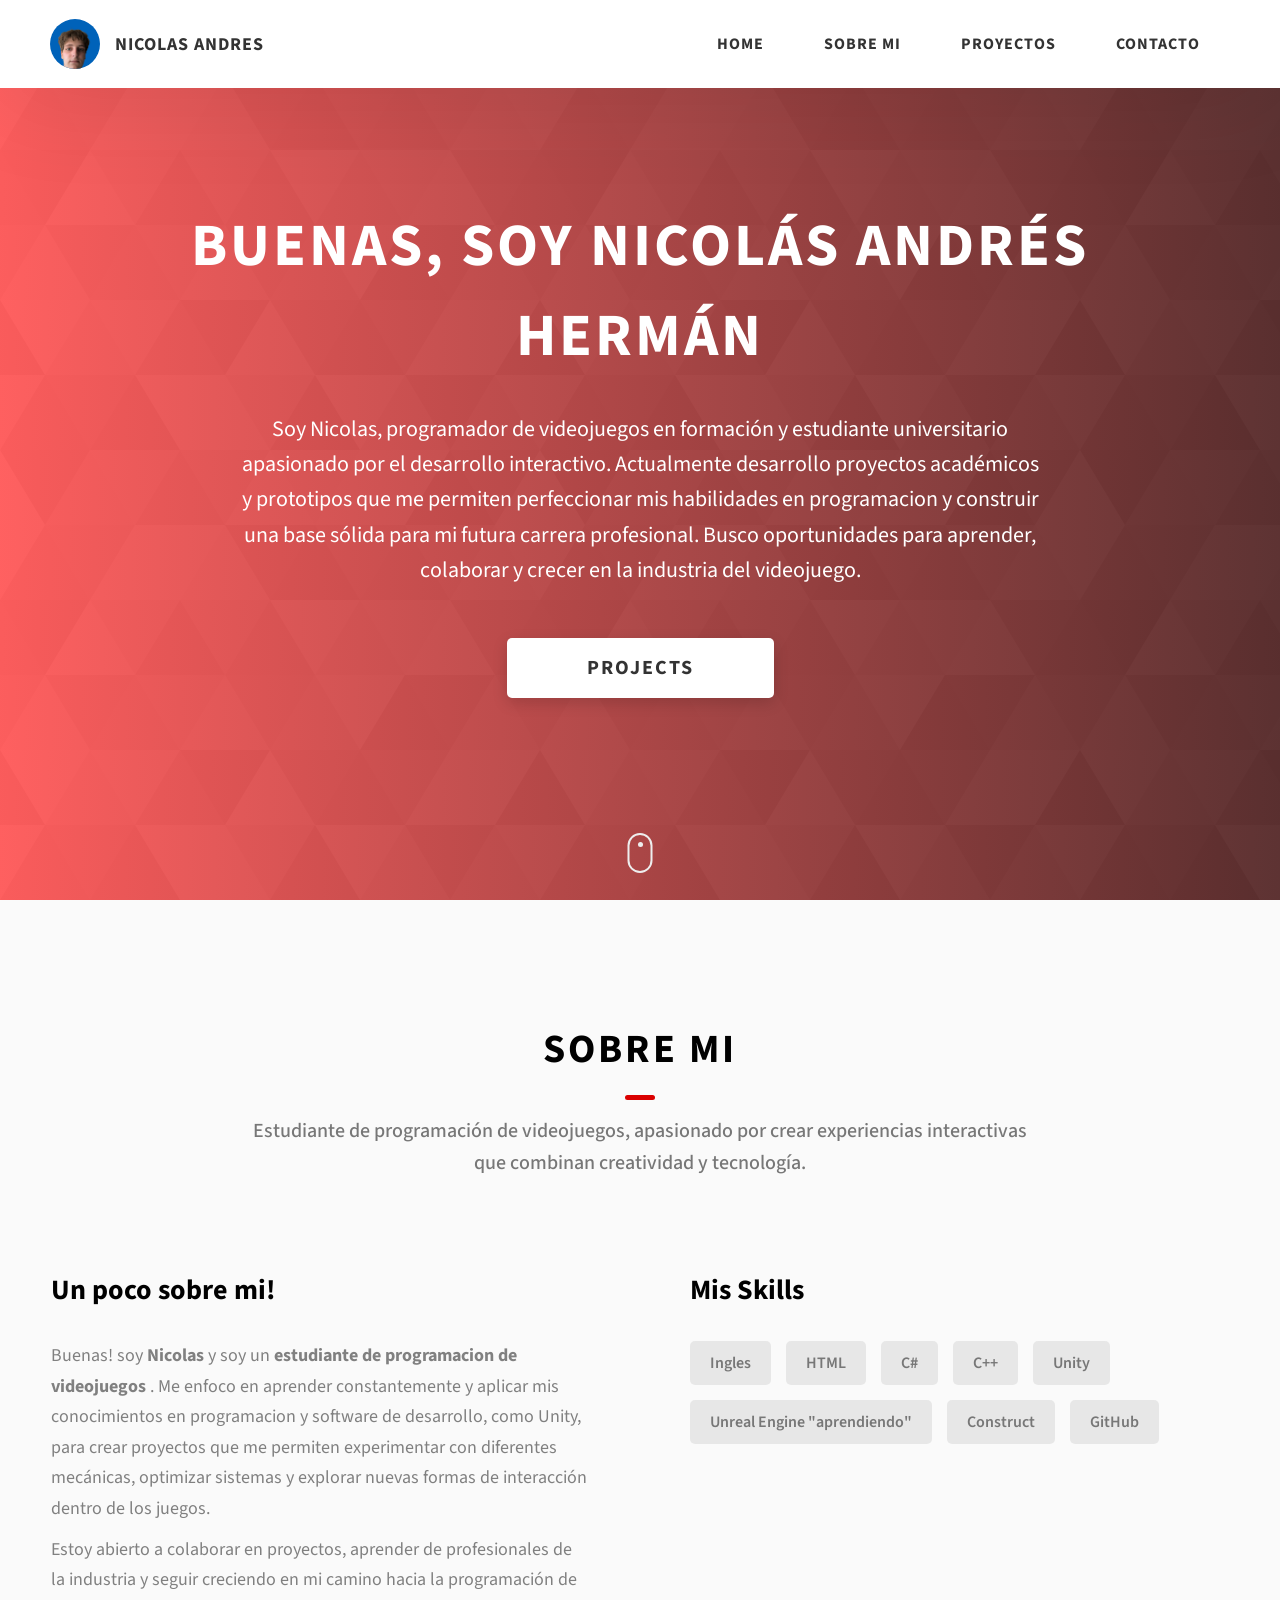
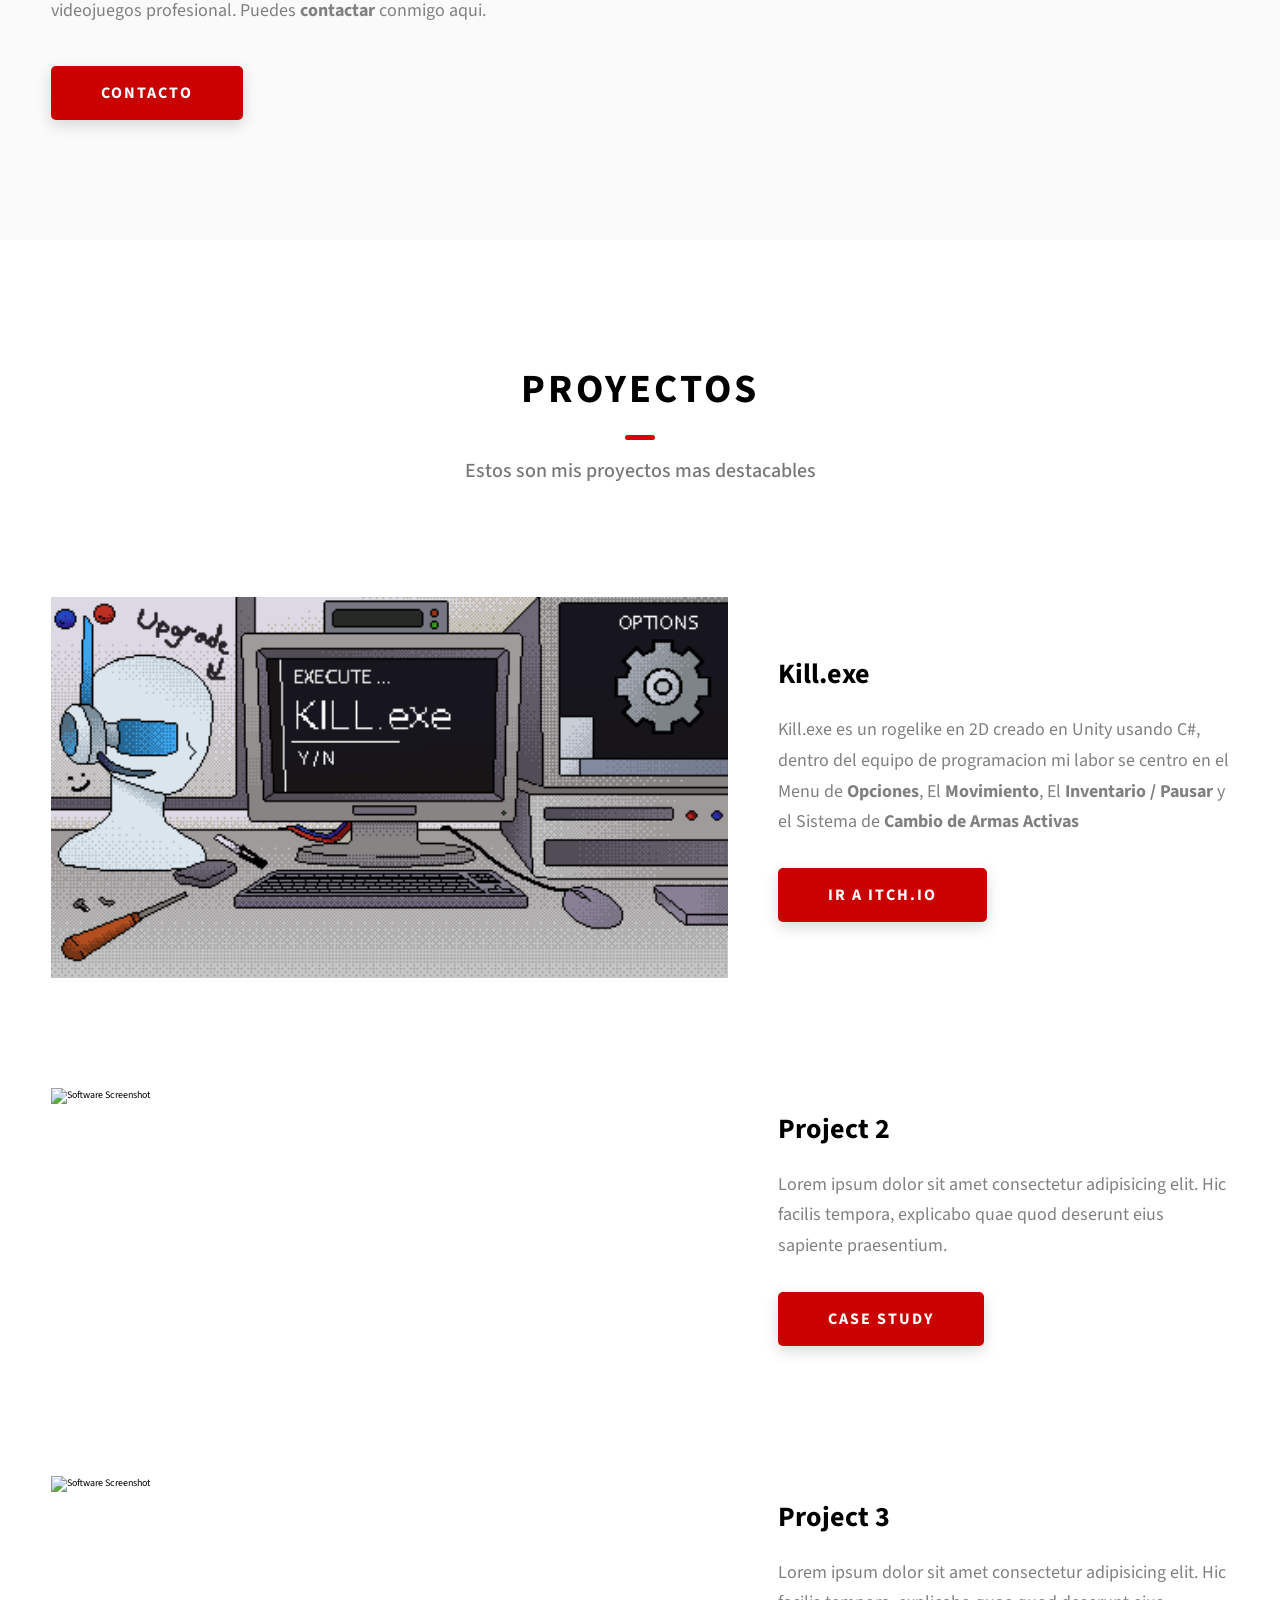
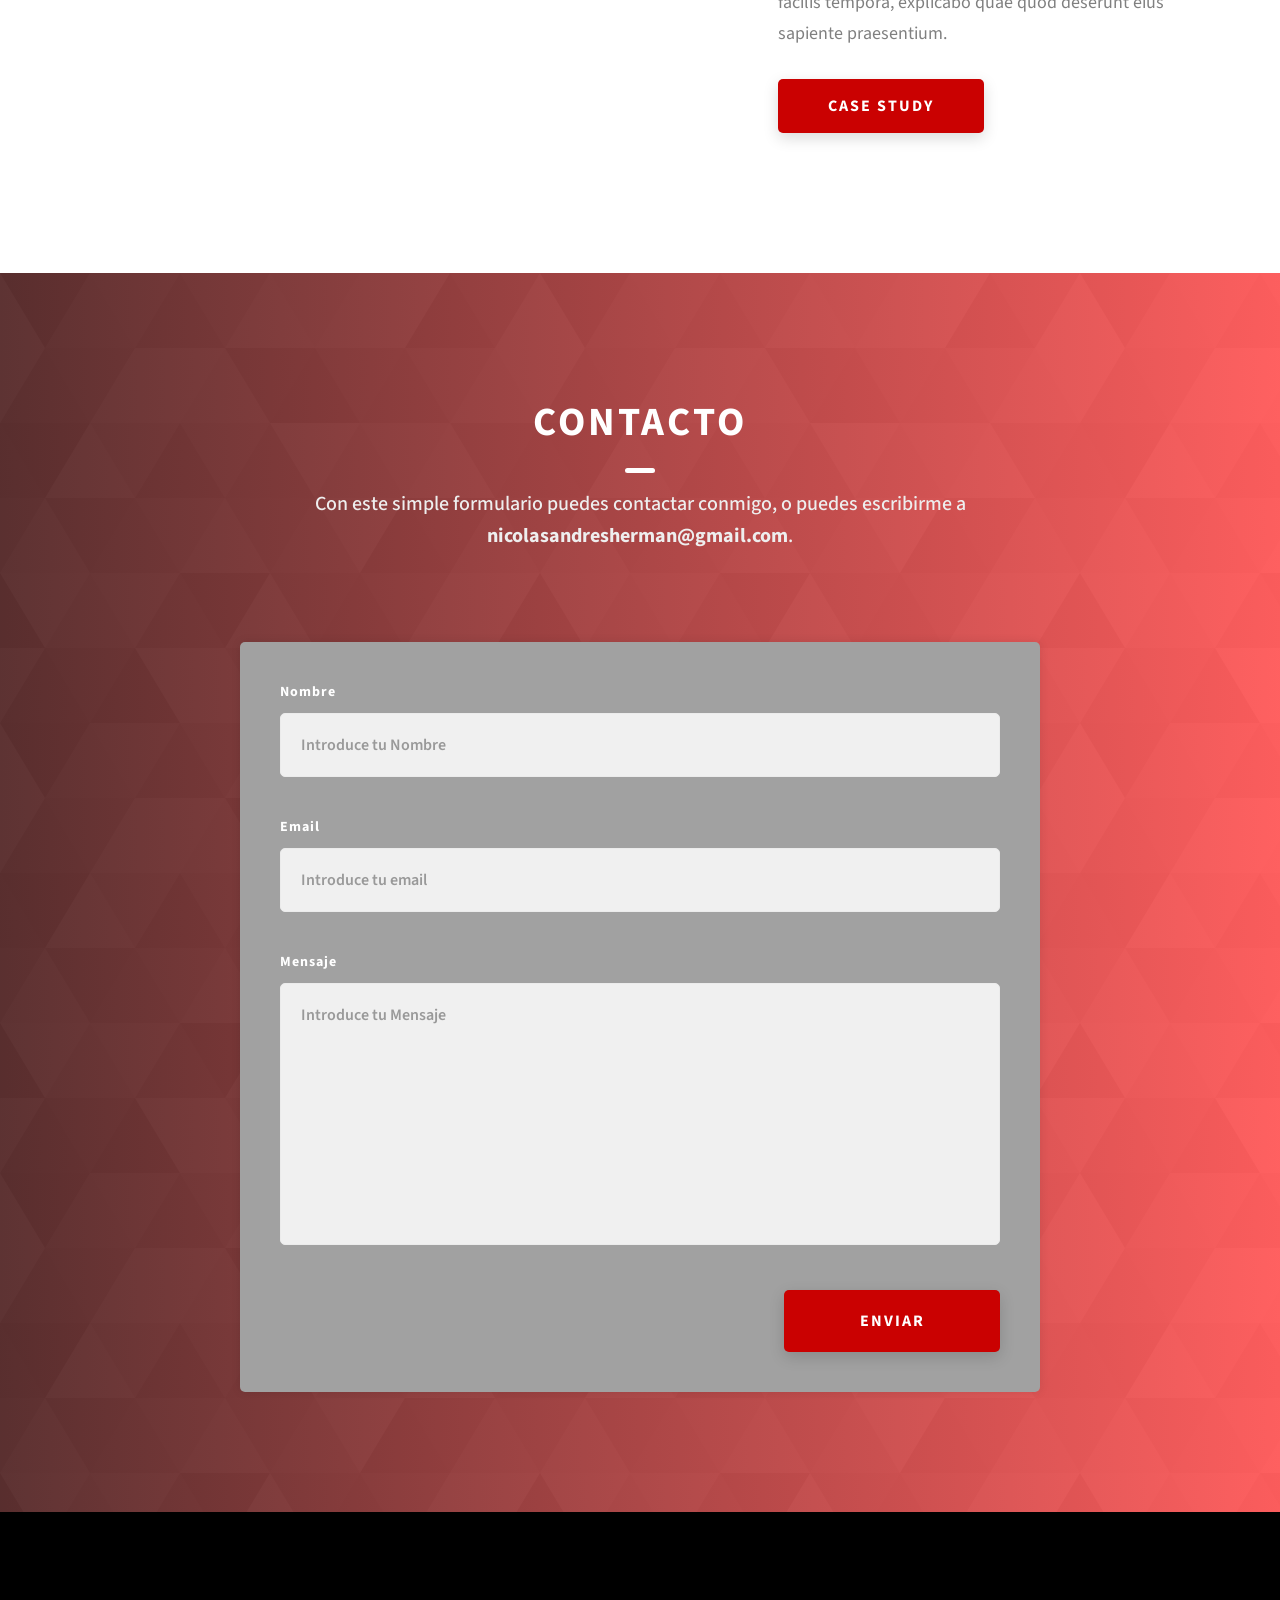
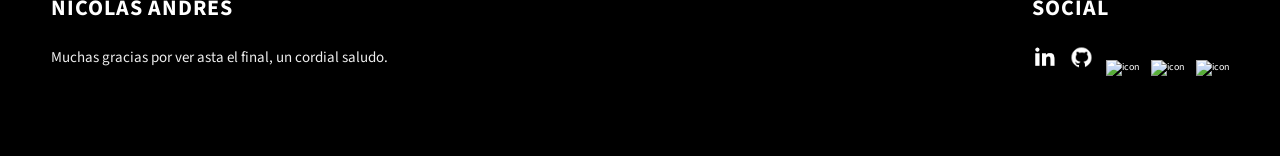
==== index.html @ 0501491a "changes" ====
<!DOCTYPE html>
<html lang="en">
  <head>
    <meta charset="UTF-8" />
    <meta name="viewport" content="width=device-width, initial-scale=1.0" />
    <meta http-equiv="X-UA-Compatible" content="ie=edge" />
    <title>Portfolio</title>
    <meta name="description" content="Portfolio personal de Nicolas Andres" />

    <link rel="stylesheet" href="css/style.css" />

    <link rel="preconnect" href="https://fonts.googleapis.com" />
    <link rel="preconnect" href="https://fonts.gstatic.com" crossorigin />
    <link
      href="https://fonts.googleapis.com/css2?family=Source+Sans+Pro:wght@400;600;700;900&display=swap"
      rel="stylesheet"
    />
  </head>
  <body>
    <header class="header">
      <div class="header__content">
        <div class="header__logo-container">
          <div class="header__logo-img-cont">
            <img
              src="./assets/png/Nicolas.png"
              alt="personal image"
              class="header__logo-img"
            />
          </div>
          <span class="header__logo-sub">Nicolas Andres</span>
        </div>
        <div class="header__main">
          <ul class="header__links">
            <li class="header__link-wrapper">
              <a href="./index.html" class="header__link"> Home </a>
            </li>
            <li class="header__link-wrapper">
              <a href="./index.html#about" class="header__link">Sobre mi </a>
            </li>
            <li class="header__link-wrapper">
              <a href="./index.html#projects" class="header__link">
                Proyectos
              </a>
            </li>
            <li class="header__link-wrapper">
              <a href="./index.html#contact" class="header__link"> Contacto </a>
            </li>
          </ul>
          <div class="header__main-ham-menu-cont">
            <img
              src="./assets/svg/ham-menu.svg"
              alt="menu"
              class="header__main-ham-menu"
            />
            <img
              src="./assets/svg/ham-menu-close.svg"
              alt="menu close"
              class="header__main-ham-menu-close d-none"
            />
          </div>
        </div>
      </div>
      <div class="header__sm-menu">
        <div class="header__sm-menu-content">
          <ul class="header__sm-menu-links">
            <li class="header__sm-menu-link">
              <a href="./index.html"> Home </a>
            </li>

            <li class="header__sm-menu-link">
              <a href="./index.html#about"> About </a>
            </li>

            <li class="header__sm-menu-link">
              <a href="./index.html#projects"> Projects </a>
            </li>

            <li class="header__sm-menu-link">
              <a href="./index.html#contact"> Contact </a>
            </li>
          </ul>
        </div>
      </div>
    </header>
    <section class="home-hero">
      <div class="home-hero__content">
        <h1 class="heading-primary">Buenas, soy Nicolás Andrés Hermán</h1>
        <div class="home-hero__info">
          <p class="text-primary">
            Soy Nicolas, programador de videojuegos en formación y estudiante universitario apasionado por el desarrollo interactivo.
            Actualmente desarrollo proyectos académicos y prototipos que me permiten perfeccionar mis habilidades en programacion y construir una base sólida para mi futura carrera profesional.
            Busco oportunidades para aprender, colaborar y crecer en la industria del videojuego.
          </p>
        </div>
        <div class="home-hero__cta">
          <a href="./#projects" class="btn btn--bg">Projects</a>
        </div>
      </div>
      /* añadir links de paginas sociales*/
      
      <div class="home-hero__mouse-scroll-cont">
        <div class="mouse"></div>
      </div>
    </section>
    <section id="about" class="about sec-pad">
      <div class="main-container">
        <h2 class="heading heading-sec heading-sec__mb-med">
          <span class="heading-sec__main">Sobre mi</span>
          <span class="heading-sec__sub">
            Estudiante de programación de videojuegos, apasionado por crear experiencias interactivas que combinan creatividad y tecnología.
          </span>
        </h2>
        <div class="about__content">
          <div class="about__content-main">
            <h3 class="about__content-title">Un poco sobre mi!</h3>
            <div class="about__content-details">
              <p class="about__content-details-para">
                Buenas! soy
                <strong>Nicolas</strong>
                y soy un <strong> estudiante de programacion de videojuegos </strong>. Me enfoco en aprender 
                constantemente y aplicar mis conocimientos en programacion y software de desarrollo, como Unity,
                para crear proyectos que me permiten experimentar con diferentes mecánicas, optimizar sistemas y explorar nuevas formas de interacción dentro de los juegos.
              </p>
              <p class="about__content-details-para">
                Estoy abierto a colaborar en proyectos, aprender de profesionales de la industria y seguir creciendo en mi camino hacia la programación de videojuegos profesional. 
                Puedes 
                <strong>contactar </strong> conmigo aqui.
              </p>
            </div>
            <a href="./#contact" class="btn btn--med btn--theme dynamicBgClr"
              >Contacto</a
            >
          </div>
          <div class="about__content-skills">
            <h3 class="about__content-title">Mis Skills</h3>
            <div class="skills">
              <div class="skills__skill">Ingles</div>
              <div class="skills__skill">HTML </div>
              <div class="skills__skill">C# </div>
              <div class="skills__skill">C++</div>
              <div class="skills__skill">Unity</div>
              <div class="skills__skill">Unreal Engine "aprendiendo"</div>
              <div class="skills__skill">Construct</div>
              <div class="skills__skill">GitHub</div>
            </div>
          </div>
        </div>
      </div>
    </section>
    <section id="projects" class="projects sec-pad">
      <div class="main-container">
        <h2 class="heading heading-sec heading-sec__mb-bg">
          <span class="heading-sec__main">Proyectos</span>
          <span class="heading-sec__sub">
            Estos son mis proyectos mas destacables
          </span>
        </h2>

        <div class="projects__content">
          <div class="projects__row">
            <div class="projects__row-img-cont">
              <img
                src="./assets\png\killimage.png"
                alt="Software Screenshot"
                class="projects__row-img"
                loading="lazy"
              />
            </div>
            <div class="projects__row-content">
              <h3 class="projects__row-content-title">Kill.exe</h3>
              <p class="projects__row-content-desc">
                Kill.exe es un rogelike en 2D creado en Unity usando C#, dentro del equipo de programacion
                mi labor se centro en el Menu de <strong>Opciones</strong>, El <strong>Movimiento</strong>, El <strong>Inventario / Pausar</strong> y el Sistema de <strong>Cambio de Armas Activas</strong>
              </p>
              <a
                href="https://logstormgames.itch.io/killexe"
                class="btn btn--med btn--theme dynamicBgClr"
                target="_blank"
                >Ir a itch.io</a
              >
            </div>
          </div>
          <div class="projects__row">
            <div class="projects__row-img-cont">
              <img
                src="./assets/jpeg/project-mockup-example.jpeg"
                alt="Software Screenshot"
                class="projects__row-img"
                loading="lazy"
              />
            </div>
            <div class="projects__row-content">
              <h3 class="projects__row-content-title">Project 2</h3>
              <p class="projects__row-content-desc">
                Lorem ipsum dolor sit amet consectetur adipisicing elit. Hic
                facilis tempora, explicabo quae quod deserunt eius sapiente
                praesentium.
              </p>
              <a
                href="./project-2.html"
                class="btn btn--med btn--theme dynamicBgClr"
                target="_blank"
                >Case Study</a
              >
            </div>
          </div>
          <div class="projects__row">
            <div class="projects__row-img-cont">
              <img
                src="./assets/jpeg/project-mockup-example.jpeg"
                alt="Software Screenshot"
                class="projects__row-img"
                loading="lazy"
              />
            </div>
            <div class="projects__row-content">
              <h3 class="projects__row-content-title">Project 3</h3>
              <p class="projects__row-content-desc">
                Lorem ipsum dolor sit amet consectetur adipisicing elit. Hic
                facilis tempora, explicabo quae quod deserunt eius sapiente
                praesentium.
              </p>
              <a
                href="./project-3.html"
                class="btn btn--med btn--theme dynamicBgClr"
                target="_blank"
                >Case Study</a
              >
            </div>
          </div>
        </div>
      </div>
    </section>
    <section id="contact" class="contact sec-pad dynamicBg">
      <div class="main-container">
        <h2 class="heading heading-sec heading-sec__mb-med">
          <span class="heading-sec__main heading-sec__main--lt">Contacto</span>
          <span class="heading-sec__sub heading-sec__sub--lt">
            Con este simple formulario puedes contactar conmigo, o puedes escribirme a <strong>nicolasandresherman@gmail.com</strong>.
          </span>
        </h2>
        <div class="contact__form-container">
          <form action="#" class="contact__form">
            <div class="contact__form-field">
              <label class="contact__form-label" for="name">Nombre</label>
              <input
                required
                placeholder="Introduce tu Nombre"
                type="text"
                class="contact__form-input"
                name="name"
                id="name"
              />
            </div>
            <div class="contact__form-field">
              <label class="contact__form-label" for="email">Email</label>
              <input
                required
                placeholder="Introduce tu email"
                type="text"
                class="contact__form-input"
                name="email"
                id="email"
              />
            </div>
            <div class="contact__form-field">
              <label class="contact__form-label" for="message">Mensaje</label>
              <textarea
                required
                cols="30"
                rows="10"
                class="contact__form-input"
                placeholder="Introduce tu Mensaje"
                name="message"
                id="message"
              ></textarea>
            </div>
            <button type="submit" class="btn btn--theme contact__btn">
              Enviar
            </button>
          </form>
        </div>
      </div>
    </section>
    <footer class="main-footer">
      <div class="main-container">
        <div class="main-footer__upper">
          <div class="main-footer__row main-footer__row-1">
            <h2 class="heading heading-sm main-footer__heading-sm">
              <span>Social</span>
            </h2>
            <div class="main-footer__social-cont">
              <a target="_blank" rel="noreferrer" href="#">
                <img
                  class="main-footer__icon"
                  src="./assets/png/linkedin-ico.png"
                  alt="icon"
                />
              </a>
              <a target="_blank" rel="noreferrer" href="#">
                <img
                  class="main-footer__icon"
                  src="./assets/png/github-ico.png"
                  alt="icon"
                />
              </a>
              <a target="_blank" rel="noreferrer" href="#">
                <img
                  class="main-footer__icon"
                  src="./assets/png/twitter-ico.png"
                  alt="icon"
                />
              </a>
              <a target="_blank" rel="noreferrer" href="#">
                <img
                  class="main-footer__icon"
                  src="./assets/png/yt-ico.png"
                  alt="icon"
                />
              </a>
              <a target="_blank" rel="noreferrer" href="#">
                <img
                  class="main-footer__icon main-footer__icon--mr-none"
                  src="./assets/png/insta-ico.png"
                  alt="icon"
                />
              </a>
            </div>
          </div>
          <div class="main-footer__row main-footer__row-2">
            <h4 class="heading heading-sm text-lt">Nicolas Andres</h4>
            <p class="main-footer__short-desc">
              Muchas gracias por ver asta el final, un cordial saludo.
            </p>
          </div>
        </div>

      </div>
    </footer>

    <script src="./index.js"></script>
  </body>
</html>
---- css/style.css ----
/*
0 - 600px:      Phone
600 - 900px:    Tablet portrait
900 - 1200px:   Tablet landscape
[1200 - 1800] is where our normal styles apply
1800px + :      Big desktop
$breakpoint arguement choices:
- phone
- tab-port
- tab-land
- big-desktop

Inside media queries 1em is always 16px i.e 1em = 16px at every screen size only inside media queries
*/
*,
*::after,
*::before {
  margin: 0;
  padding: 0;
  box-sizing: inherit;
  font-family: inherit; }

html {
  font-size: 62.5%;
  scroll-behavior: smooth; }
  @media only screen and (max-width: 75em) {
    html {
      font-size: 59%; } }
  @media only screen and (max-width: 56.25em) {
    html {
      font-size: 56%; } }
  @media only screen and (min-width: 112.5em) {
    html {
      font-size: 65%; } }

body {
  box-sizing: border-box;
  position: relative;
  line-height: 1.5;
  font-family: sans-serif;
  overflow-x: hidden;
  overflow-y: scroll;
  font-family: 'Source Sans Pro', sans-serif; }

a {
  text-decoration: none;
  color: inherit; }

li {
  list-style: none; }

input:focus,
button:focus,
a:focus,
textarea:focus {
  outline: none; }

button {
  border: none;
  cursor: pointer; }

textarea {
  resize: none; }

.heading-primary {
  font-size: 6rem;
  text-transform: uppercase;
  letter-spacing: 3px;
  text-align: center; }
  @media only screen and (max-width: 37.5em) {
    .heading-primary {
      font-size: 4.5rem; } }

.heading-sec__mb-bg {
  margin-bottom: 11rem; }
  @media only screen and (max-width: 56.25em) {
    .heading-sec__mb-bg {
      margin-bottom: 8rem; } }

.heading-sec__mb-med {
  margin-bottom: 9rem; }
  @media only screen and (max-width: 56.25em) {
    .heading-sec__mb-med {
      margin-bottom: 8rem; } }

.heading-sec__main {
  display: block;
  font-size: 4rem;
  text-transform: uppercase;
  letter-spacing: 1px;
  letter-spacing: 3px;
  text-align: center;
  margin-bottom: 3.5rem;
  position: relative; }
  .heading-sec__main--lt {
    color: #fff; }
    .heading-sec__main--lt::after {
      content: '';
      background: #fff !important; }
  .heading-sec__main::after {
    content: '';
    position: absolute;
    top: calc(100% + 1.5rem);
    height: 5px;
    width: 3rem;
    background: #da0000;
    left: 50%;
    transform: translateX(-50%);
    border-radius: 5px; }
    @media only screen and (max-width: 37.5em) {
      .heading-sec__main::after {
        top: calc(100% + 1.2rem); } }

.heading-sec__sub {
  display: block;
  text-align: center;
  color: #777;
  font-size: 2rem;
  font-weight: 500;
  max-width: 80rem;
  margin: auto;
  line-height: 1.6; }
  @media only screen and (max-width: 37.5em) {
    .heading-sec__sub {
      font-size: 1.8rem; } }
  .heading-sec__sub--lt {
    color: #eee; }

.heading-sm {
  font-size: 2.2rem;
  text-transform: uppercase;
  letter-spacing: 1px; }

.main-container {
  max-width: 120rem;
  margin: auto;
  width: 92%; }

.btn {
  background: #fff;
  color: #333;
  text-transform: uppercase;
  letter-spacing: 2px;
  display: inline-block;
  font-weight: 700;
  border-radius: 5px;
  box-shadow: 0 5px 15px 0 rgba(0, 0, 0, 0.15);
  transition: transform .3s; }
  .btn:hover {
    transform: translateY(-3px); }
  .btn--bg {
    padding: 1.5rem 8rem;
    font-size: 2rem; }
  .btn--med {
    padding: 1.5rem 5rem;
    font-size: 1.6rem; }
  .btn--theme {
    background: #ca0101;
    color: #fff; }
  .btn--theme-inv {
    color: #cf0000;
    background: #fff;
    border: 2px solid #1c8b00;
    box-shadow: none;
    padding: calc(1.5rem - 2px) calc(5rem - 2px); }

.sec-pad {
  padding: 12rem 0; }
  @media only screen and (max-width: 56.25em) {
    .sec-pad {
      padding: 8rem 0; } }

.text-primary {
  color: #fff;
  font-size: 2.2rem;
  text-align: center;
  width: 100%;
  line-height: 1.6; }
  @media only screen and (max-width: 37.5em) {
    .text-primary {
      font-size: 2rem; } }

.d-none {
  display: none; }

.home-hero {
  color: #fff;
  background: linear-gradient(to right, rgba(255, 57, 57, 0.8), rgba(53, 0, 0, 0.8)), url(../../assets/svg/common-bg.svg);
  background-position: center;
  height: 100vh;
  min-height: 80rem;
  max-height: 120rem;
  position: relative; }
  @media only screen and (max-width: 37.5em) {
    .home-hero {
      height: unset;
      min-height: unset; } }
  .home-hero__socials {
    position: absolute;
    top: 50%;
    border: 2px solid #eee;
    border-left: 2px solid #eee;
    transform: translateY(-50%); }
    @media only screen and (max-width: 56.25em) {
      .home-hero__socials {
        display: none; } }
  .home-hero__mouse-scroll-cont {
    position: absolute;
    bottom: 3%;
    left: 50%;
    transform: translateX(-50%); }
    @media only screen and (max-width: 37.5em) {
      .home-hero__mouse-scroll-cont {
        display: none; } }
  .home-hero__social {
    width: 5rem; }
  .home-hero__social-icon-link {
    width: 100%;
    display: block;
    padding: 1.2rem;
    border-bottom: 2px solid #eee;
    transition: background .3s; }
    .home-hero__social-icon-link:hover {
      background: rgba(255, 255, 255, 0.1); }
    .home-hero__social-icon-link--bd-none {
      border-bottom: 0; }
  .home-hero__social-icon {
    width: 100%; }
  .home-hero__content {
    position: absolute;
    top: 50%;
    left: 50%;
    transform: translate(-50%, -50%);
    max-width: 90rem;
    width: 92%; }
    @media only screen and (max-width: 37.5em) {
      .home-hero__content {
        padding: 19rem 0 13rem 0;
        margin: auto;
        position: static;
        transform: translate(0, 0); } }
  .home-hero__info {
    margin: 3rem auto 0 auto;
    max-width: 80rem; }
  .home-hero__cta {
    margin-top: 5rem;
    text-align: center; }

.about {
  background: #fafafa; }
  .about__content {
    display: grid;
    grid-template-columns: 1fr 1fr;
    grid-gap: 10rem; }
    @media only screen and (max-width: 56.25em) {
      .about__content {
        grid-template-columns: 1fr;
        grid-gap: 8rem; } }
    .about__content-title {
      font-weight: 700;
      font-size: 2.8rem;
      margin-bottom: 3rem; }
      @media only screen and (max-width: 37.5em) {
        .about__content-title {
          font-size: 2.4rem; } }
    .about__content-details-para {
      font-size: 1.8rem;
      color: grey;
      max-width: 60rem;
      line-height: 1.7;
      margin-bottom: 1rem; }
      .about__content-details-para--hl {
        font-weight: 700;
        margin: 0 3px; }
      .about__content-details-para:last-child {
        margin-bottom: 4rem; }

.projects__row {
  display: grid;
  grid-template-columns: 1.5fr 1fr;
  grid-gap: 5rem;
  margin-bottom: 11rem; }
  @media only screen and (max-width: 56.25em) {
    .projects__row {
      grid-template-columns: 1fr;
      grid-gap: 2rem;
      margin-bottom: 8rem; } }
  @media only screen and (max-width: 56.25em) {
    .projects__row {
      text-align: center; } }
  .projects__row:last-child {
    margin-bottom: 0; }
  .projects__row-img-cont {
    overflow: hidden; }
  .projects__row-img {
    width: 100%;
    display: block;
    object-fit: cover; }
  .projects__row-content {
    padding: 2rem 0;
    display: flex;
    justify-content: center;
    flex-direction: column;
    align-items: flex-start; }
    @media only screen and (max-width: 56.25em) {
      .projects__row-content {
        align-items: center; } }
    .projects__row-content-title {
      font-weight: 700;
      font-size: 2.8rem;
      margin-bottom: 2rem; }
      @media only screen and (max-width: 37.5em) {
        .projects__row-content-title {
          font-size: 2.4rem; } }
    .projects__row-content-desc {
      font-size: 1.8rem;
      color: grey;
      max-width: 60rem;
      line-height: 1.7;
      margin-bottom: 3rem; }
      @media only screen and (max-width: 37.5em) {
        .projects__row-content-desc {
          font-size: 1.7rem; } }

.contact {
  background: linear-gradient(to right, rgba(53, 0, 0, 0.8), rgba(255, 57, 57, 0.8)), url(../../assets/svg/common-bg.svg);
  background-size: cover;
  background-position: center; } 
  .contact__form-container {
    box-shadow: 0 0 10px rgba(0, 0, 0, 0.1);
    background: rgb(161, 161, 161);
    padding: 4rem;
    margin-top: 6rem;
    max-width: 80rem;
    text-align: right;
    width: 95%;
    border-radius: 5px;
    margin: 5rem auto 0 auto; }
    @media only screen and (max-width: 37.5em) {
      .contact__form-container {
        padding: 3rem; } }
  .contact__form-field {
    margin-bottom: 4rem; }
    @media only screen and (max-width: 37.5em) {
      .contact__form-field {
        margin-bottom: 3rem; } }
  .contact__form-label {
    color: #ffffff;
    font-size: 1.4rem;
    letter-spacing: 1px;
    font-weight: 700;
    margin-bottom: 1rem;
    display: block;
    text-align: left; }
  .contact__form-input {
    color: #333;
    padding: 2rem;
    width: 100%;
    border: 1px solid #ebebeb;
    font-size: 1.6rem;
    letter-spacing: 0px;
    background: #f0f0f0;
    border-radius: 5px;
    font-weight: 600;
    /* Code for Modern Browsers */
    /* Code for WebKit, Blink, Edge */
    /* Code for Internet Explorer 10-11 */
    /* Code for Microsoft Edge */
    /* Code for Mozilla Firefox 4 to 18 */
    /* Code for Mozilla Firefox 19+ */ }
    .contact__form-input::placeholder {
      color: #999;
      font-weight: 600;
      font-size: 1.6rem; }
    .contact__form-input::-webkit-input-placeholder {
      color: #999;
      font-weight: 600;
      font-size: 1.6rem; }
    .contact__form-input:-ms-input-placeholder {
      color: #999;
      font-weight: 600;
      font-size: 1.6rem; }
    .contact__form-input::-ms-input-placeholder {
      color: #999;
      font-weight: 600;
      font-size: 1.6rem; }
    .contact__form-input:-moz-placeholder {
      opacity: 1;
      color: #999;
      font-weight: 600;
      font-size: 1.6rem; }
    .contact__form-input::-moz-placeholder {
      opacity: 1;
      color: #999;
      font-weight: 600;
      font-size: 1.6rem; }
  .contact__btn {
    width: 30%;
    padding: 2rem 4rem;
    font-size: 1.6rem; }
    @media only screen and (max-width: 37.5em) {
      .contact__btn {
        width: 100%; } }

.project-cs-hero {
  color: #fff;
  background: linear-gradient(to right, rgba(0, 98, 185, 0.8), rgba(0, 98, 185, 0.8)), url(../../assets/svg/common-bg.svg);
  background-size: cover;
  background-position: center;
  position: relative; }
  @media only screen and (max-width: 37.5em) {
    .project-cs-hero {
      height: unset;
      min-height: unset; } }
  .project-cs-hero__content {
    padding: 25rem 0 17rem 0;
    max-width: 90rem;
    width: 92%;
    margin: auto; }
    @media only screen and (max-width: 37.5em) {
      .project-cs-hero__content {
        padding: 19rem 0 13rem 0;
        margin: auto;
        position: static;
        transform: translate(0, 0); } }
  .project-cs-hero__info {
    margin: 3rem auto 0 auto;
    max-width: 80rem; }
  .project-cs-hero__cta {
    margin-top: 5rem;
    text-align: center; }

.project-details__content {
  padding: 8rem 0;
  max-width: 90rem;
  margin: auto; }
  .project-details__content-title {
    font-weight: 700;
    font-size: 2.8rem;
    margin-bottom: 3rem; }
    @media only screen and (max-width: 37.5em) {
      .project-details__content-title {
        font-size: 2.4rem; } }

.project-details__showcase-img-cont {
  width: 100%;
  margin-bottom: 6rem; }

.project-details__showcase-img {
  width: 100%; }

.project-details__content-main {
  width: 100%;
  max-width: 70rem;
  margin: auto; }

.project-details__desc {
  margin: 0 0 7rem 0; }
  .project-details__desc-para {
    font-size: 1.8rem;
    line-height: 1.7;
    color: grey;
    margin-bottom: 2rem; }

.project-details__tools-used {
  margin: 0 0 7rem 0; }
  .project-details__tools-used-list {
    display: flex;
    flex-wrap: wrap; }
  .project-details__tools-used-item {
    padding: 1rem 2rem;
    margin-bottom: 1.5rem;
    margin-right: 1.5rem;
    font-size: 1.6rem;
    background: rgba(153, 153, 153, 0.2);
    border-radius: 5px;
    font-weight: 600;
    color: #777; }

.project-details__links {
  margin: 0 0; }
  .project-details__links-btn {
    margin-right: 2rem; }
    @media only screen and (max-width: 37.5em) {
      .project-details__links-btn {
        margin-right: 0;
        width: 70%;
        margin-bottom: 2rem;
        text-align: center; } }
    .project-details__links-btn:last-child {
      margin: 0; }
      @media only screen and (max-width: 37.5em) {
        .project-details__links-btn:last-child {
          margin: 0; } }

.header {
  position: fixed;
  width: 100%;
  z-index: 1000;
  background: #000;
  background: #fff;
  box-shadow: 0 10px 100px rgba(0, 0, 0, 0.1); }
  .header__content {
    display: flex;
    align-items: center;
    justify-content: space-between;
    padding: 1rem 5rem; }
    @media only screen and (max-width: 56.25em) {
      .header__content {
        padding: 0 2rem; } }
  .header__logo-container {
    display: flex;
    align-items: center;
    cursor: pointer;
    color: #333;
    transition: color .3s; }
    .header__logo-container:hover {
      color: #0062b9; }
  .header__logo-img-cont {
    width: 5rem;
    height: 5rem;
    border-radius: 50px;
    overflow: hidden;
    margin-right: 1.5rem;
    background: #0062b9; }
    @media only screen and (max-width: 56.25em) {
      .header__logo-img-cont {
        width: 4.5rem;
        height: 4.5rem;
        margin-right: 1.2rem; } }
  .header__logo-img {
    width: 100%;
    height: 100%;
    object-fit: cover;
    object-position: center;
    display: block; }
  .header__logo-sub {
    font-size: 1.8rem;
    text-transform: uppercase;
    font-weight: 700;
    letter-spacing: 1px; }
  .header__links {
    display: flex; }
    @media only screen and (max-width: 37.5em) {
      .header__links {
        display: none; } }
  .header__link {
    padding: 2.2rem 3rem;
    display: inline-block;
    font-size: 1.6rem;
    color: #333;
    text-transform: uppercase;
    letter-spacing: 1px;
    font-weight: 700;
    transition: color .3s; }
    .header__link:hover {
      color: #0062b9; }
    @media only screen and (max-width: 56.25em) {
      .header__link {
        padding: 3rem 1.8rem;
        font-size: 1.5rem; } }
  .header__main-ham-menu-cont {
    display: none;
    width: 3rem;
    padding: 2.2rem 0; }
    @media only screen and (max-width: 37.5em) {
      .header__main-ham-menu-cont {
        display: block; } }
  .header__main-ham-menu {
    width: 100%; }
  .header__main-ham-menu-close {
    width: 100%; }
  .header__sm-menu {
    background: #fff;
    position: absolute;
    width: 100%;
    top: 100%;
    visibility: hidden;
    opacity: 0;
    transition: all .3s;
    box-shadow: 0px 5px 5px 0px rgba(0, 0, 0, 0.1);
    -webkit-box-shadow: 0px 5px 5px 0px rgba(0, 0, 0, 0.1);
    -moz-box-shadow: 0px 5px 5px 0px rgba(0, 0, 0, 0.1); }
    .header__sm-menu--active {
      visibility: hidden;
      opacity: 0; }
      @media only screen and (max-width: 37.5em) {
        .header__sm-menu--active {
          visibility: visible;
          opacity: 1; } }
  .header__sm-menu-link a {
    display: block;
    text-decoration: none;
    padding: 2.5rem 3rem;
    font-size: 1.6rem;
    color: #333;
    text-align: right;
    border-bottom: 1px solid #eee;
    font-weight: 700;
    text-transform: uppercase;
    letter-spacing: 2px;
    transition: color .3s; }
    .header__sm-menu-link a:hover {
      color: #0062b9; }
  .header__sm-menu-link:first-child a {
    border-top: 1px solid #eee; }
  .header__sm-menu-link-last {
    border-bottom: 0; }

.main-footer {
  background: #000;
  color: #fff; }
  .main-footer__upper {
    display: flex;
    justify-content: space-between;
    padding: 8rem 0; }
    @media only screen and (max-width: 56.25em) {
      .main-footer__upper {
        padding: 6rem 0; } }
    @media only screen and (max-width: 37.5em) {
      .main-footer__upper {
        display: block; } }
  .main-footer__row-1 {
    order: 2; }
    @media only screen and (max-width: 56.25em) {
      .main-footer__row-1 {
        margin-bottom: 5rem; } }
  .main-footer__row-2 {
    width: 40%;
    order: 1;
    max-width: 50rem; }
    @media only screen and (max-width: 56.25em) {
      .main-footer__row-2 {
        width: 100%; } }
  .main-footer__short-desc {
    margin-top: 2rem;
    color: #eee;
    font-size: 1.5rem;
    line-height: 1.7; }
  .main-footer__social-cont {
    margin-top: 2rem; }
  .main-footer__icon {
    margin-right: 1rem;
    width: 2.5rem; }
    .main-footer__icon--mr-none {
      margin-right: 0; }
  .main-footer__lower {
    padding: 4rem 0;
    border-top: 1px solid #444;
    color: #eee;
    font-size: 1.2rem;
    text-align: left;
    text-align: center; }
    .main-footer__lower a {
      text-decoration: underline;
      font-weight: bold;
      margin-left: 2px; }
    @media only screen and (max-width: 56.25em) {
      .main-footer__lower {
        padding: 3.5rem 0; } }

.skills {
  display: flex;
  flex-wrap: wrap; }
  .skills__skill {
    padding: 1rem 2rem;
    margin-bottom: 1.5rem;
    margin-right: 1.5rem;
    font-size: 1.6rem;
    background: rgba(153, 153, 153, 0.2);
    border-radius: 5px;
    font-weight: 600;
    color: #777; }

.mouse {
  width: 25px;
  height: 40px;
  border: 2px solid #eeeeee;
  border-radius: 60px;
  position: relative;
  overflow: hidden; }
  .mouse::before {
    content: '';
    width: 5px;
    height: 5px;
    position: absolute;
    top: 7px;
    left: 50%;
    transform: translateX(-50%);
    background-color: #eee;
    border-radius: 50%;
    opacity: 1;
    animation: wheel 1.3s infinite;
    -webkit-animation: wheel 1.3s infinite; }

@keyframes wheel {
  to {
    opacity: 0;
    top: 27px; } }

@-webkit-keyframes wheel {
  to {
    opacity: 0;
    top: 27px; } }
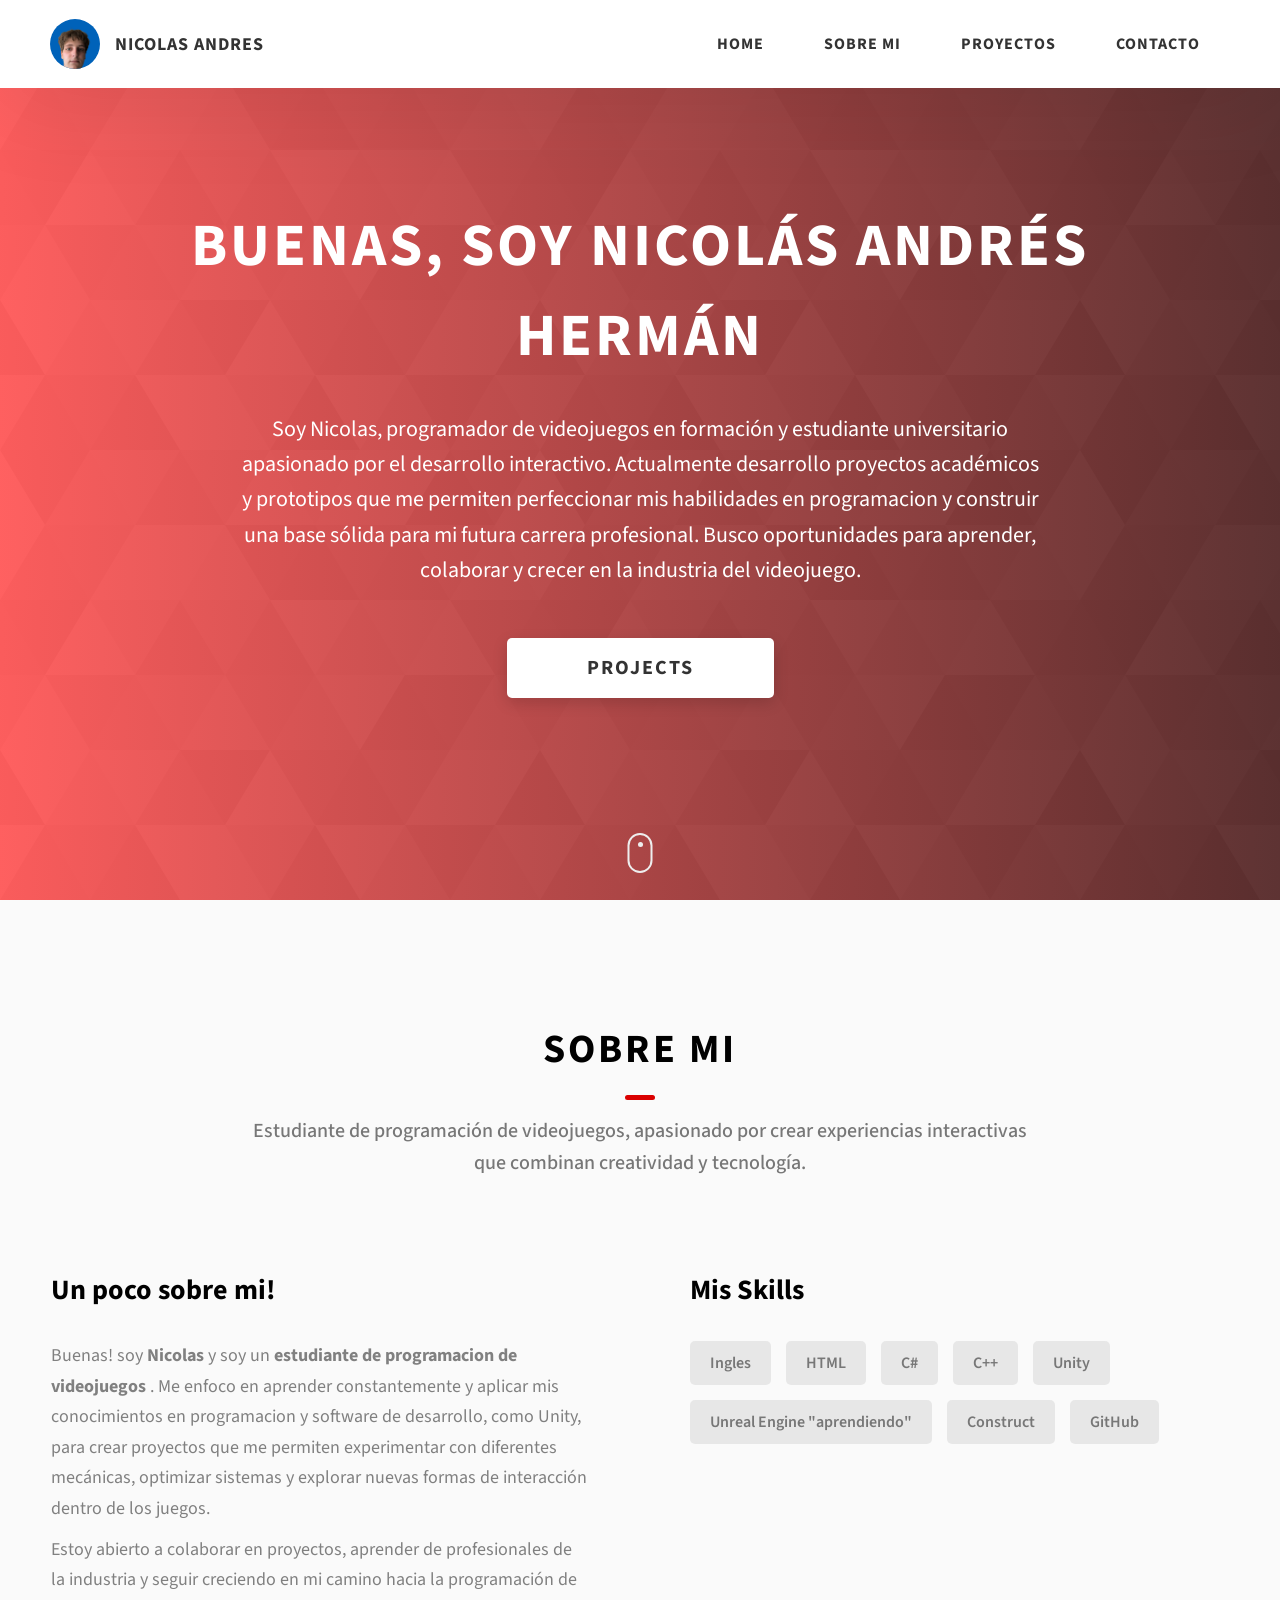
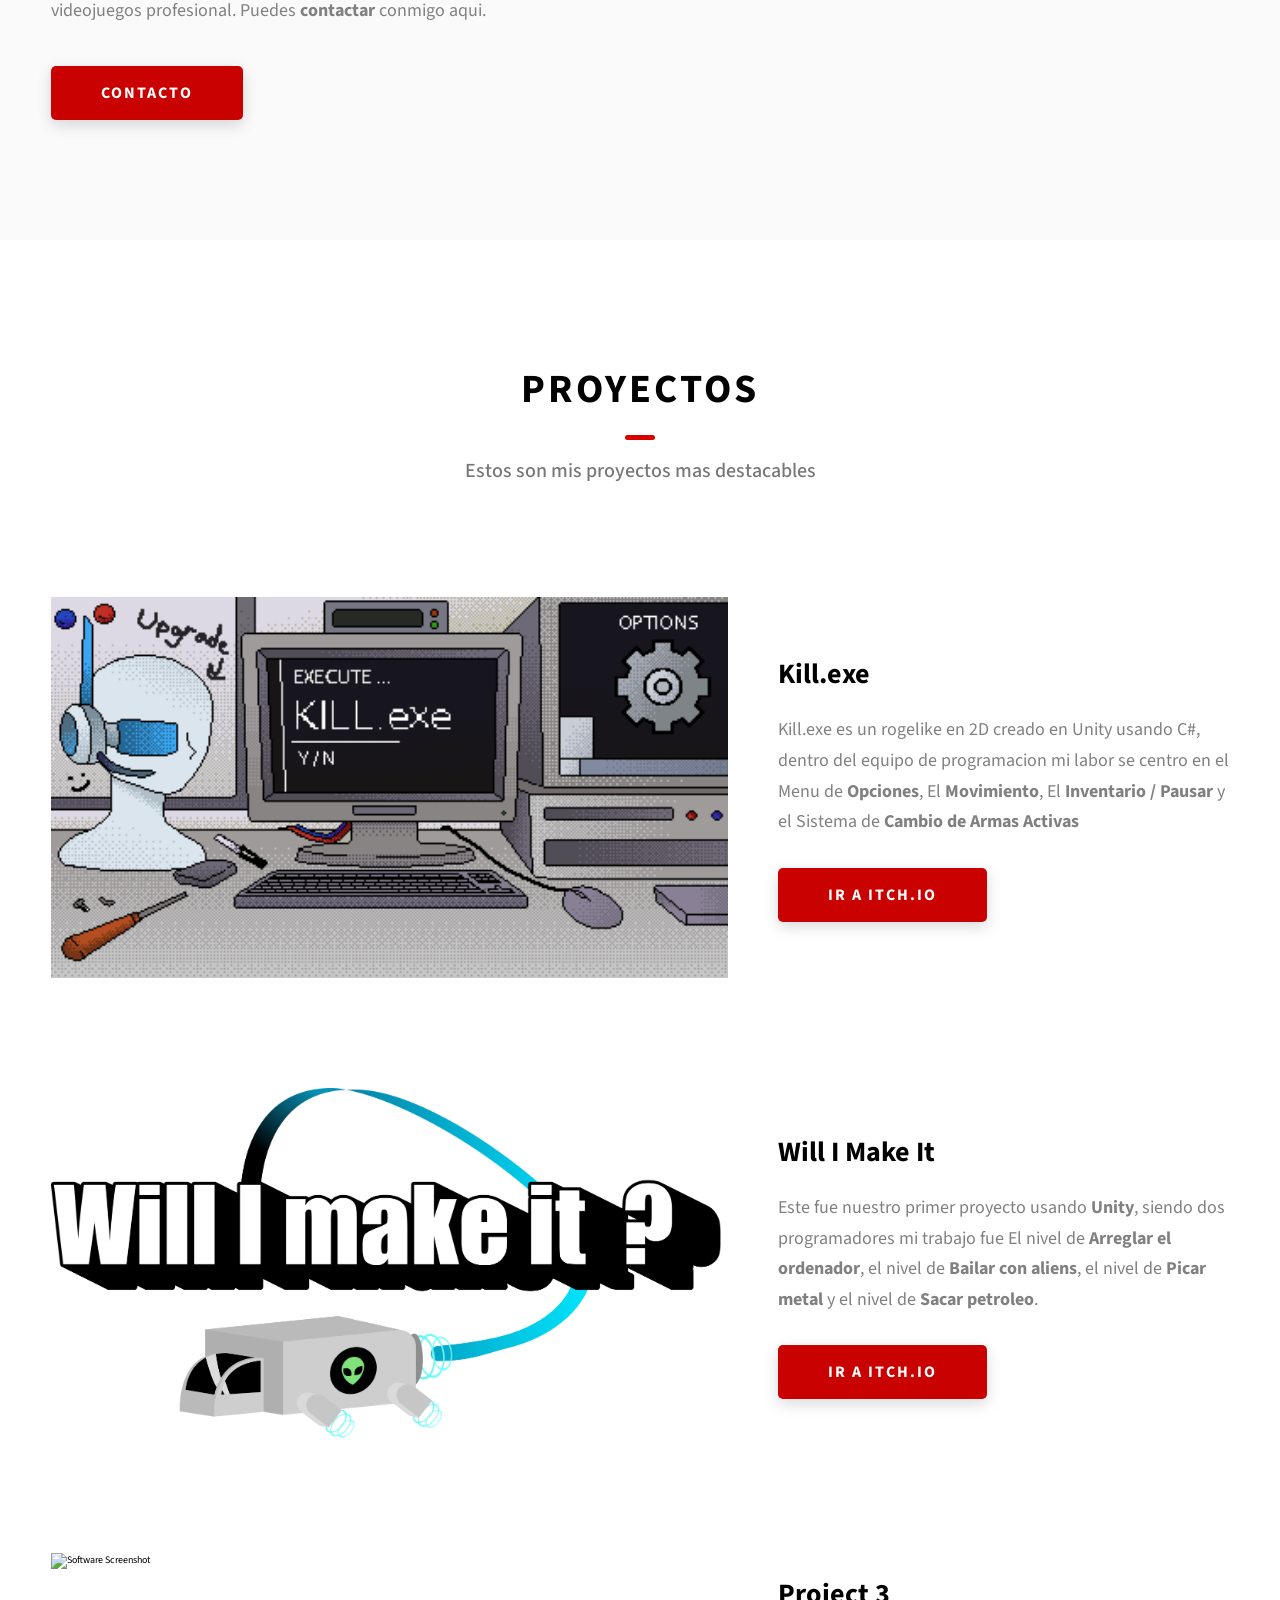
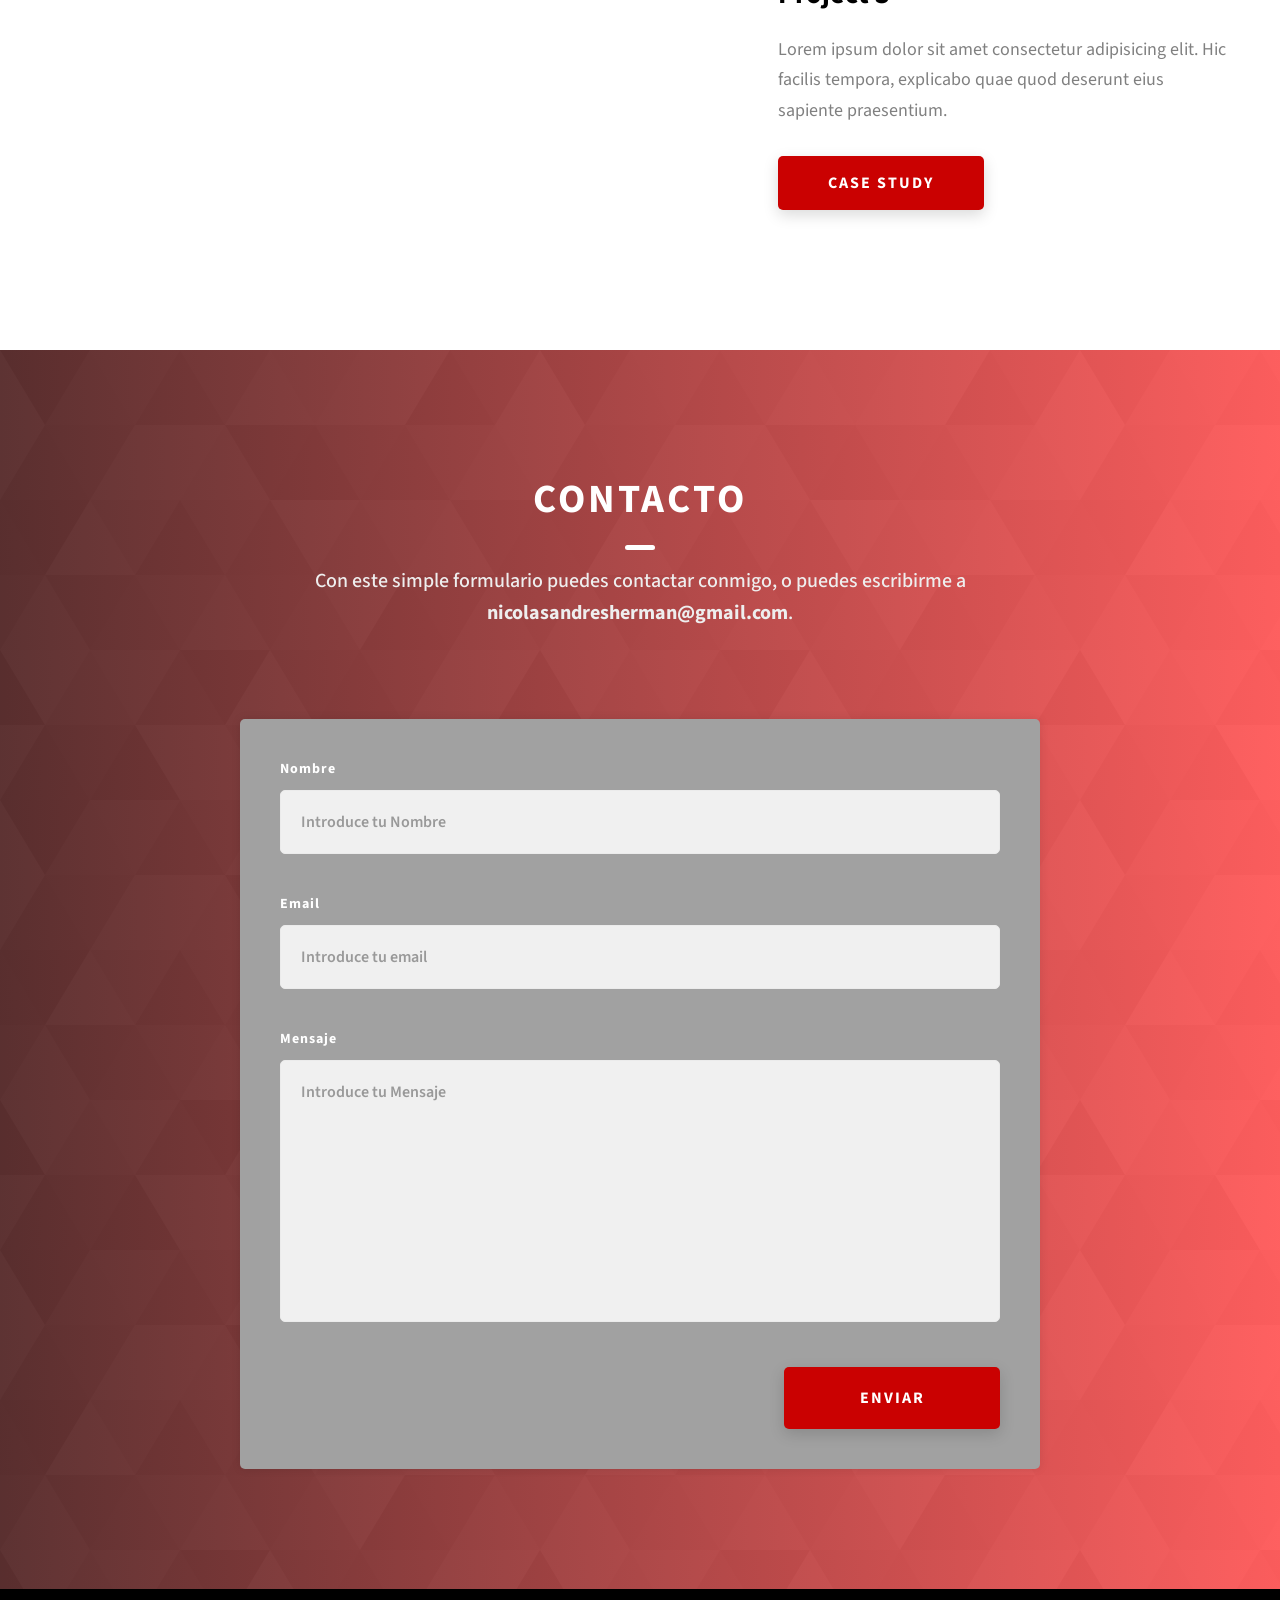
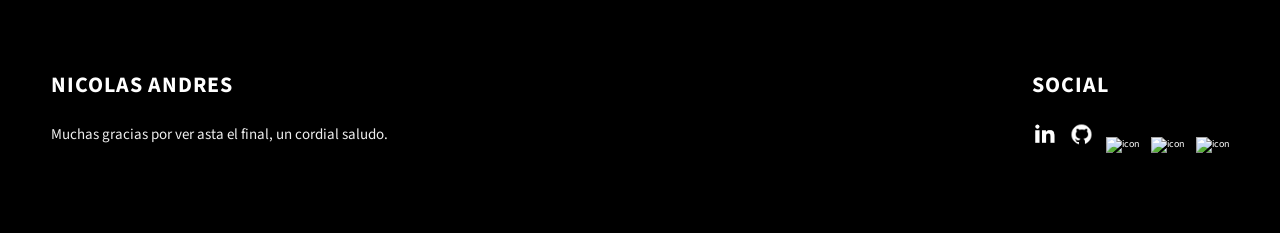
==== commit 7c56f17a: "Update project section and images in index.html" ====
--- a/index.html
+++ b/index.html
@@ -183,24 +183,24 @@
           <div class="projects__row">
             <div class="projects__row-img-cont">
               <img
-                src="./assets/jpeg/project-mockup-example.jpeg"
+                src="./assets/png/makeit.png"
                 alt="Software Screenshot"
                 class="projects__row-img"
                 loading="lazy"
               />
             </div>
             <div class="projects__row-content">
-              <h3 class="projects__row-content-title">Project 2</h3>
+              <h3 class="projects__row-content-title">Will I Make It</h3>
               <p class="projects__row-content-desc">
-                Lorem ipsum dolor sit amet consectetur adipisicing elit. Hic
-                facilis tempora, explicabo quae quod deserunt eius sapiente
-                praesentium.
+                Este fue nuestro primer proyecto usando <strong>Unity</strong>, siendo dos programadores mi trabajo fue
+                El nivel de <strong>Arreglar el ordenador</strong>, el nivel de <strong>Bailar con aliens</strong>,
+                el nivel de <strong>Picar metal</strong> y el nivel de <strong>Sacar petroleo</strong>.
               </p>
               <a
-                href="./project-2.html"
+                href="https://salocinhd.itch.io/willmakeit"
                 class="btn btn--med btn--theme dynamicBgClr"
                 target="_blank"
-                >Case Study</a
+                >Ir a itch.io</a
               >
             </div>
           </div>
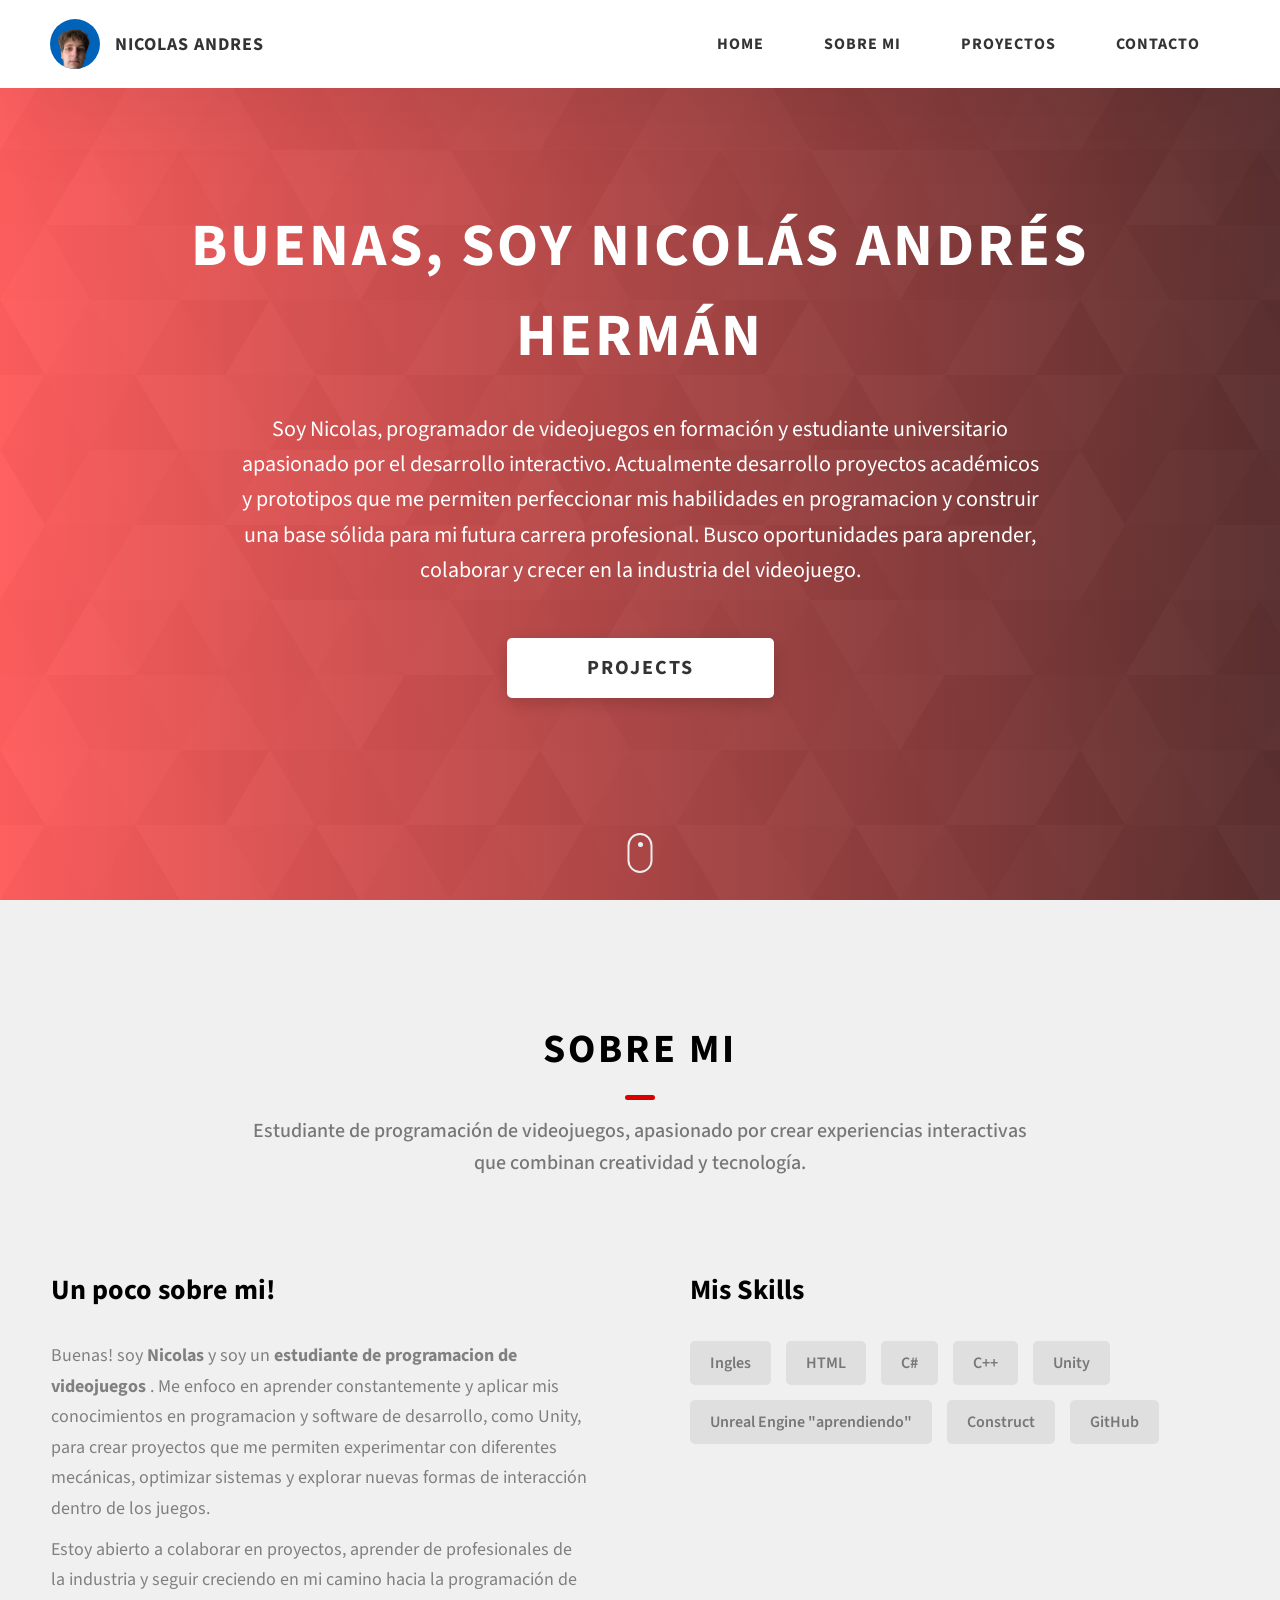
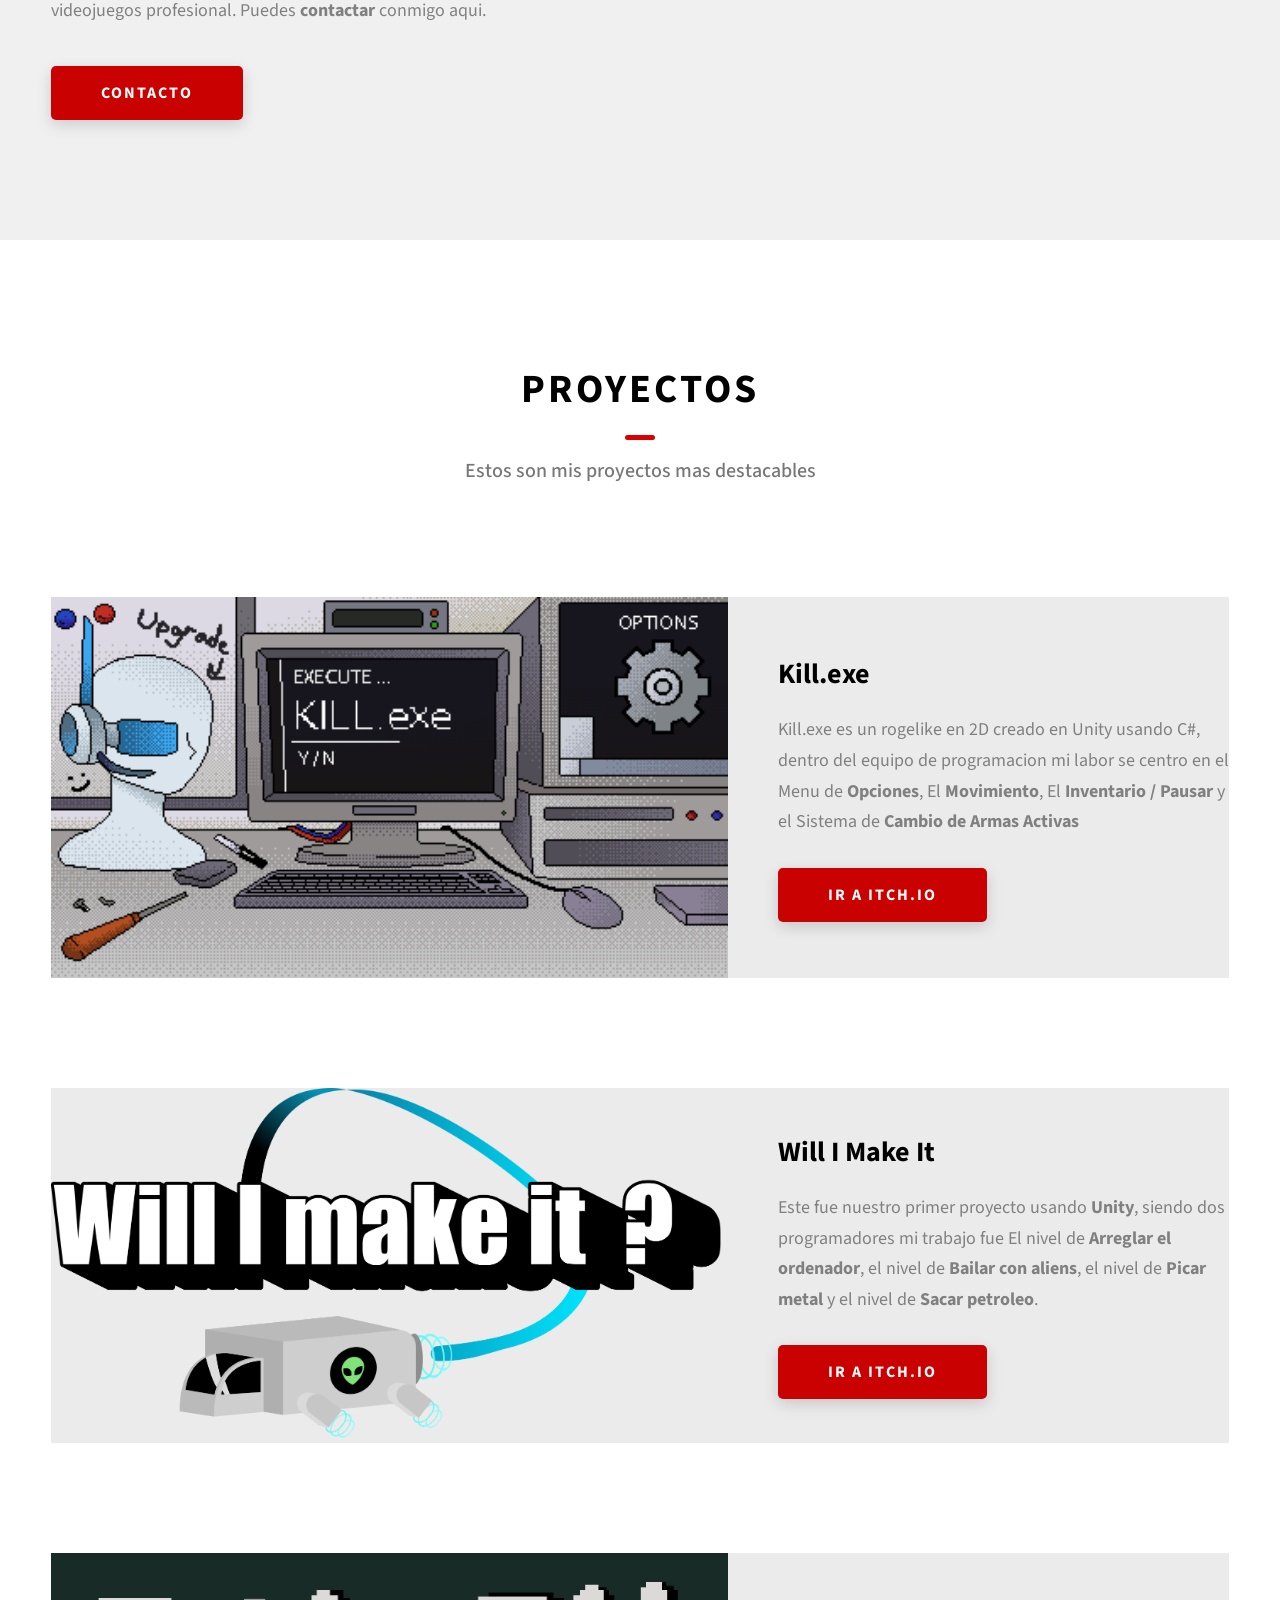
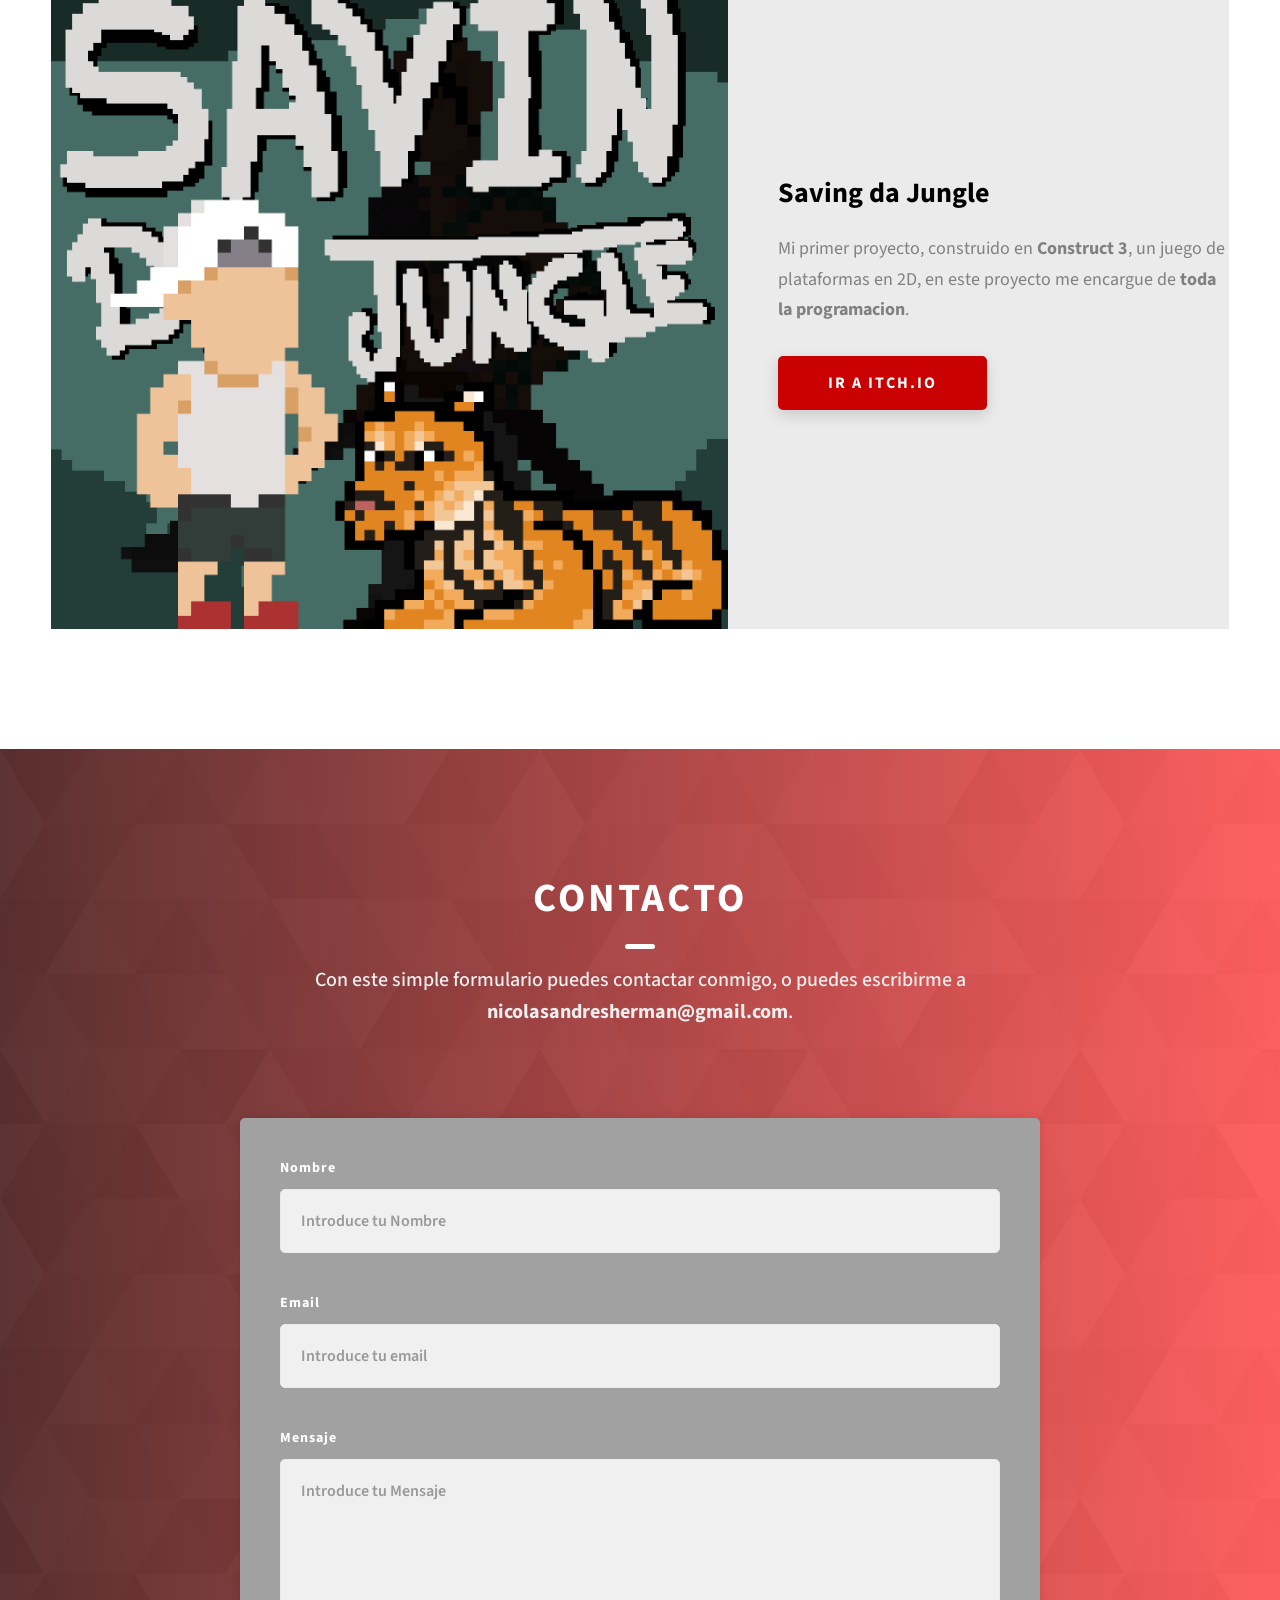
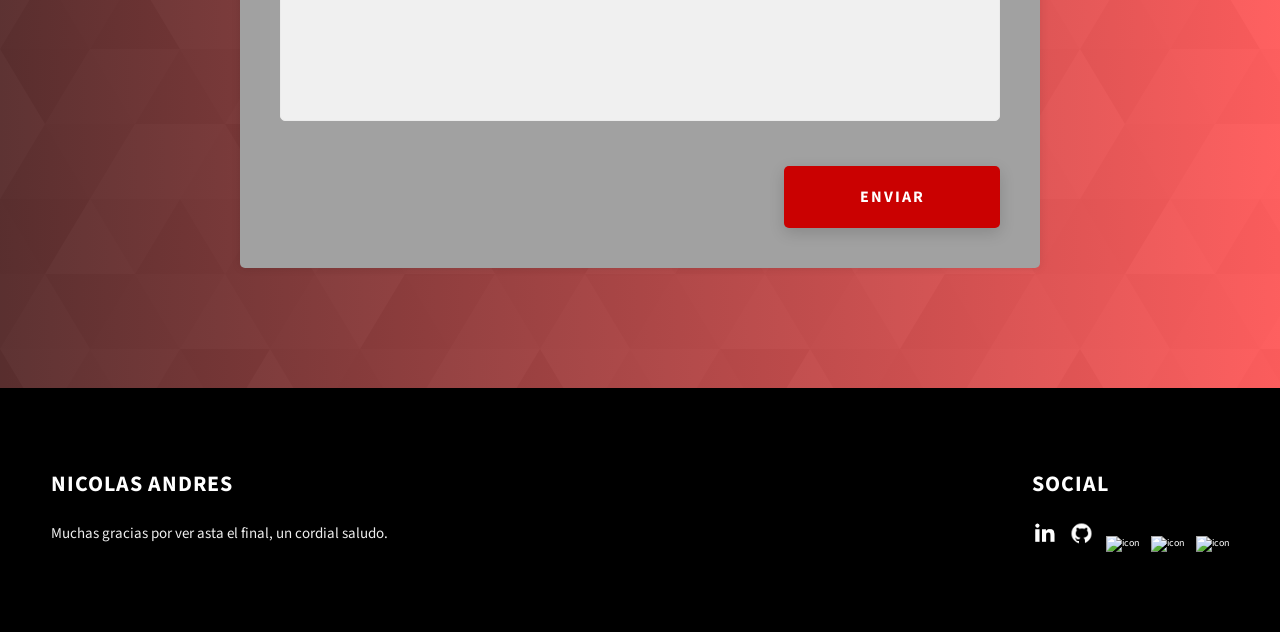
==== commit aebfb4db: "sadasd" ====
--- a/index.html
+++ b/index.html
@@ -207,24 +207,23 @@
           <div class="projects__row">
             <div class="projects__row-img-cont">
               <img
-                src="./assets/jpeg/project-mockup-example.jpeg"
+                src="./assets/png/savingJungle.png"
                 alt="Software Screenshot"
                 class="projects__row-img"
                 loading="lazy"
               />
             </div>
             <div class="projects__row-content">
-              <h3 class="projects__row-content-title">Project 3</h3>
+              <h3 class="projects__row-content-title">Saving da Jungle</h3>
               <p class="projects__row-content-desc">
-                Lorem ipsum dolor sit amet consectetur adipisicing elit. Hic
-                facilis tempora, explicabo quae quod deserunt eius sapiente
-                praesentium.
+                Mi primer proyecto, construido en <strong>Construct 3</strong>, un juego de plataformas en 2D,
+                en este proyecto me encargue de <strong>toda la programacion</strong>.
               </p>
               <a
-                href="./project-3.html"
+                href="https://salocinhd.itch.io/saving-da-jungle"
                 class="btn btn--med btn--theme dynamicBgClr"
                 target="_blank"
-                >Case Study</a
+                >Ir a itch.io</a
               >
             </div>
           </div>
--- a/css/style.css
+++ b/css/style.css
@@ -247,7 +247,7 @@
     text-align: center; }
 
 .about {
-  background: #fafafa; }
+  background: #f0f0f0; }
   .about__content {
     display: grid;
     grid-template-columns: 1fr 1fr;
@@ -276,6 +276,7 @@
         margin-bottom: 4rem; }
 
 .projects__row {
+  background: #ebebeb;
   display: grid;
   grid-template-columns: 1.5fr 1fr;
   grid-gap: 5rem;
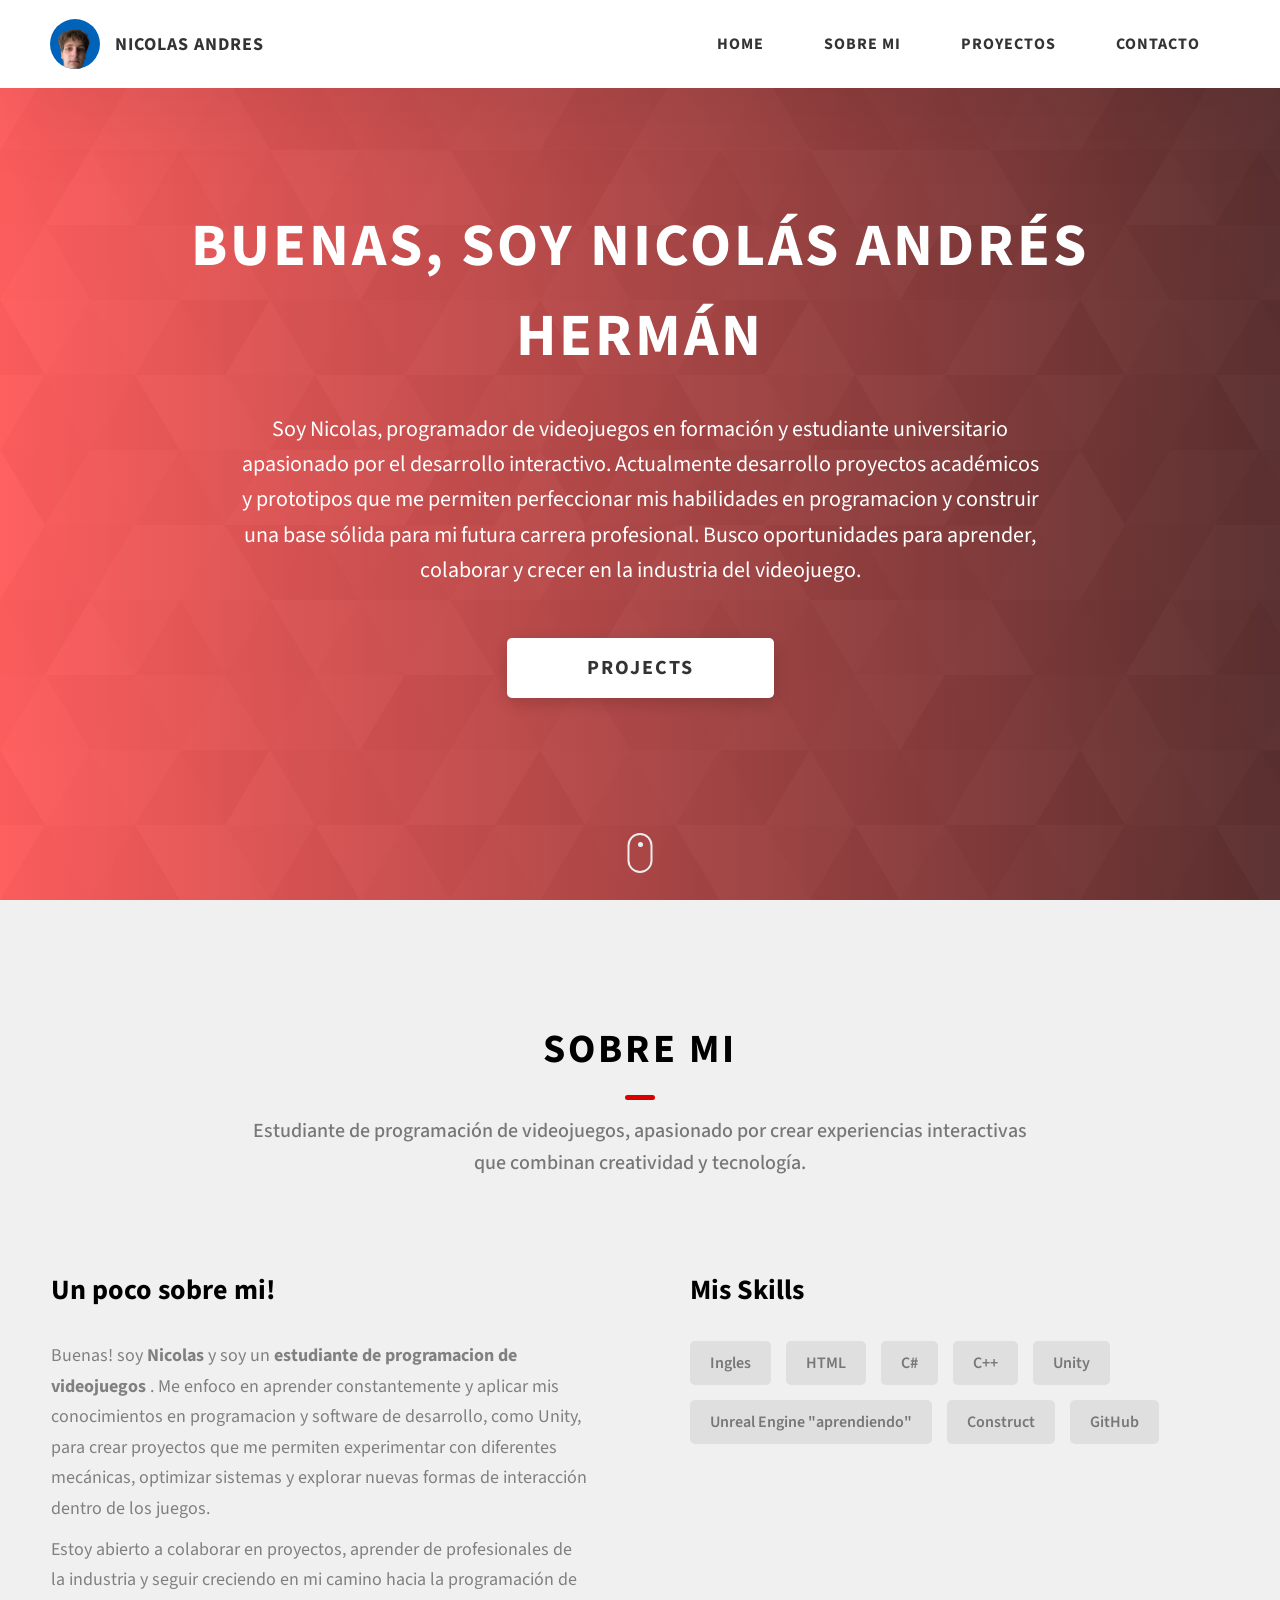
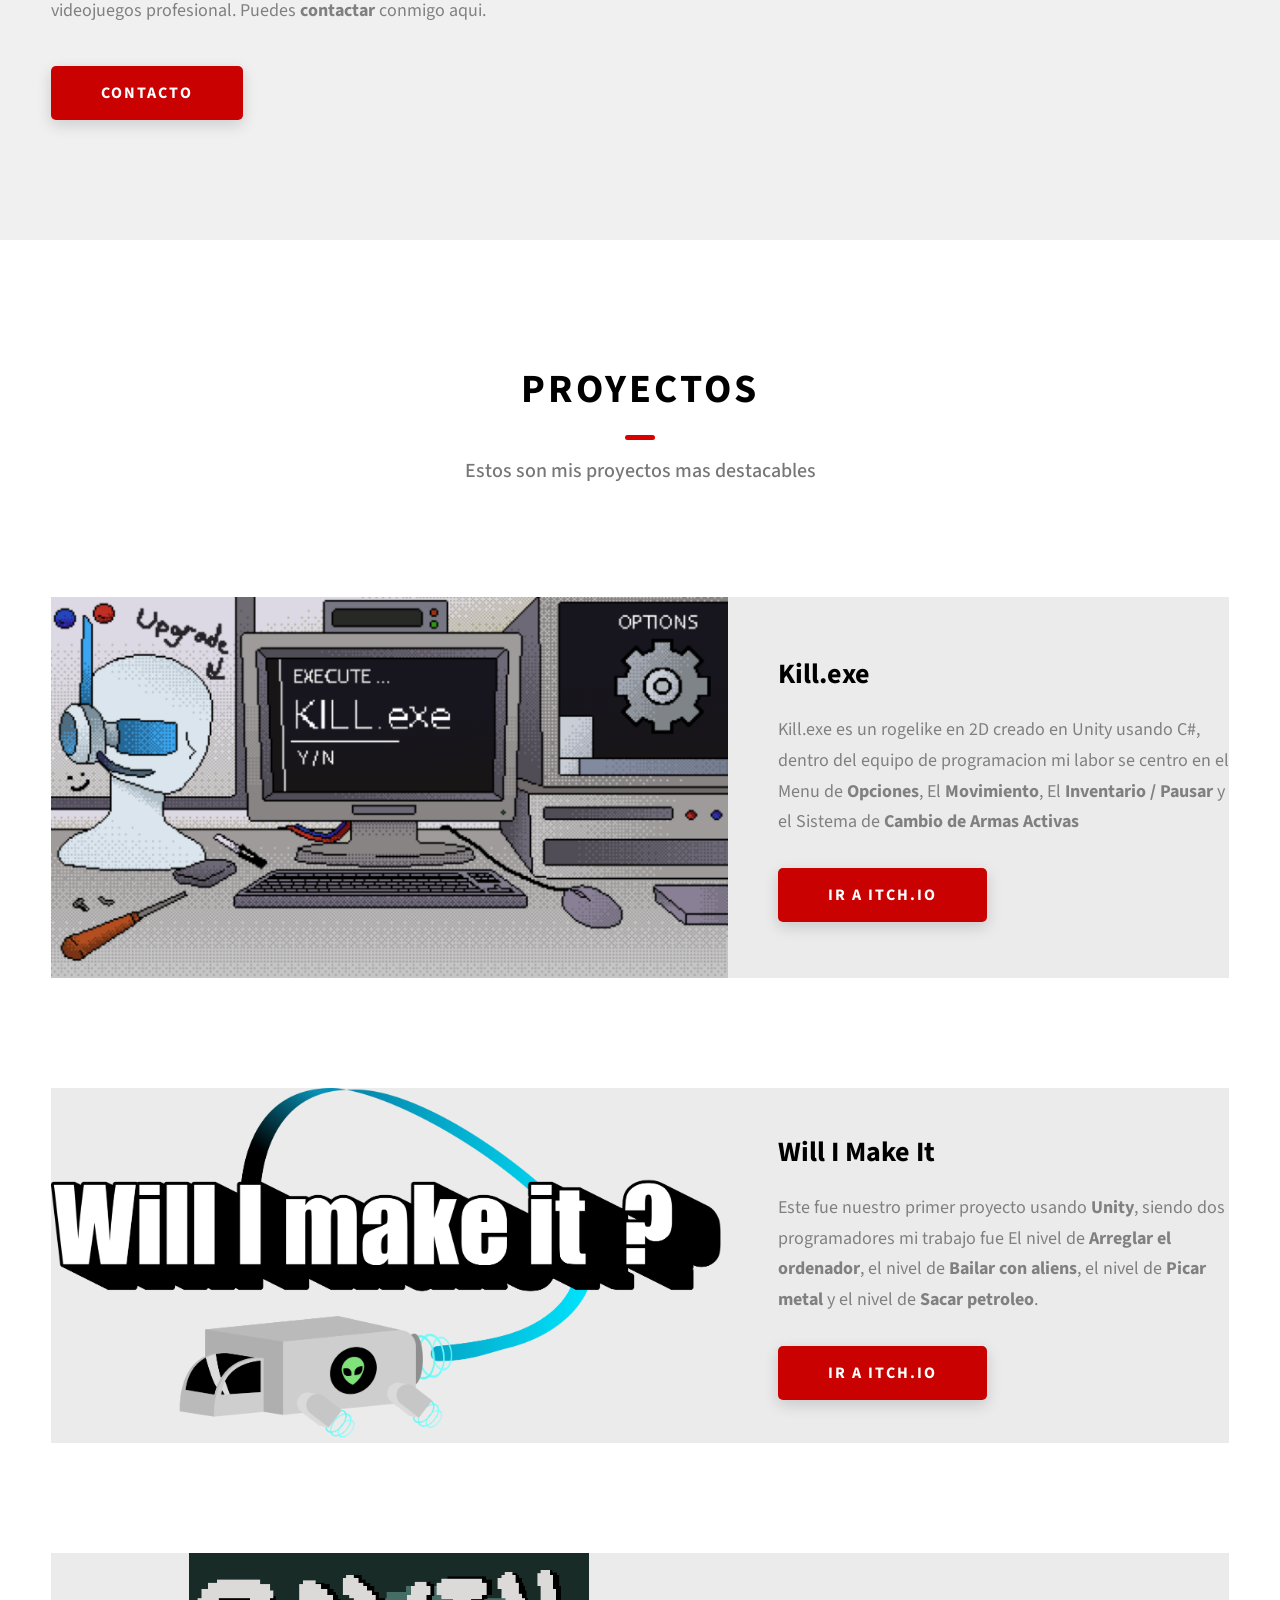
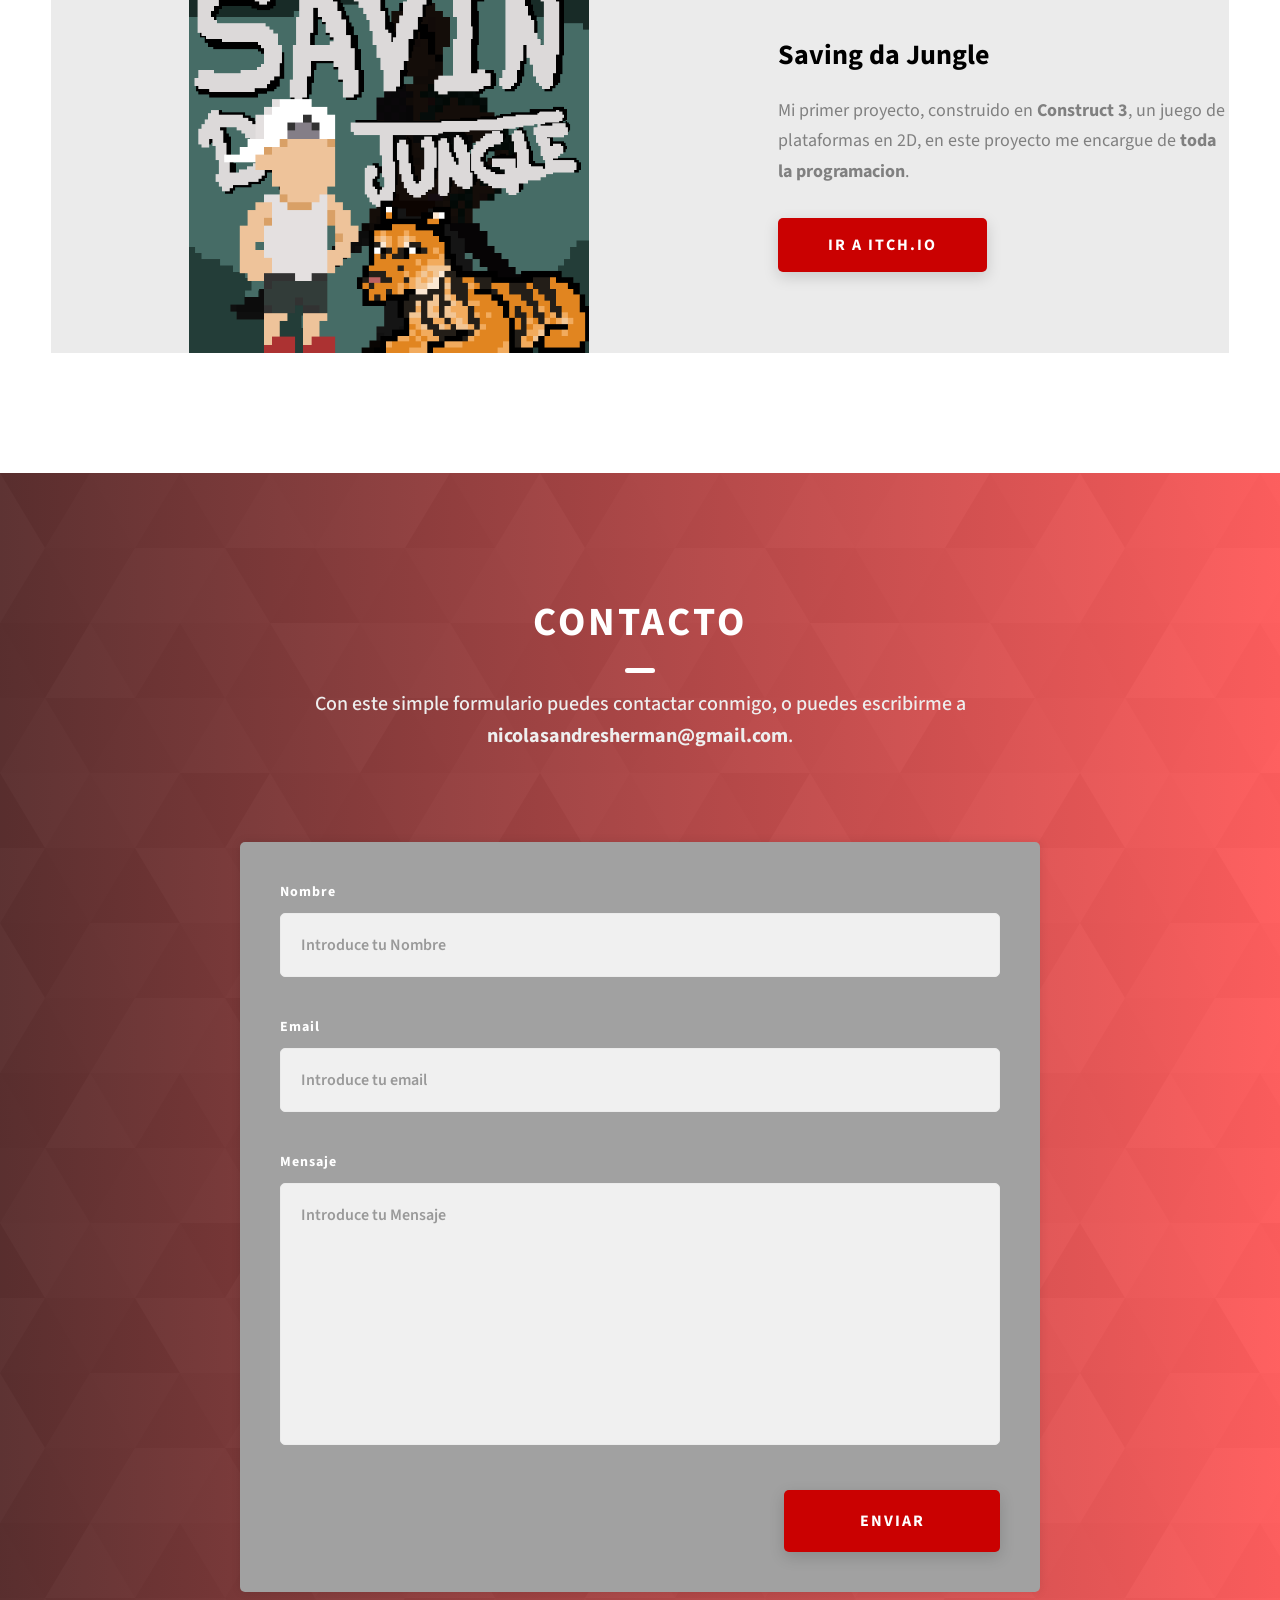
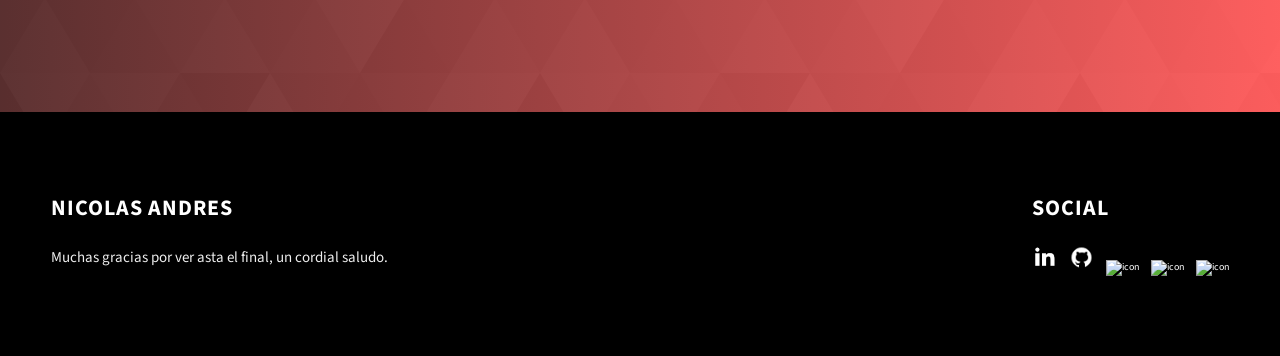
==== commit 183ac7b4: "many things" ====
--- a/index.html
+++ b/index.html
@@ -197,7 +197,7 @@
                 el nivel de <strong>Picar metal</strong> y el nivel de <strong>Sacar petroleo</strong>.
               </p>
               <a
-                href="https://salocinhd.itch.io/willmakeit"
+                href="https://goodbye-games.itch.io/will-i-make-it"
                 class="btn btn--med btn--theme dynamicBgClr"
                 target="_blank"
                 >Ir a itch.io</a
@@ -235,11 +235,11 @@
         <h2 class="heading heading-sec heading-sec__mb-med">
           <span class="heading-sec__main heading-sec__main--lt">Contacto</span>
           <span class="heading-sec__sub heading-sec__sub--lt">
-            Con este simple formulario puedes contactar conmigo, o puedes escribirme a <strong>nicolasandresherman@gmail.com</strong>.
+            Con este simple formulario puedes contactar conmigo, o puedes escribirme a <strong><a href="https://mail.google.com/mail/?view=cm&to=nicolasandresherman@gmail.com" target="_blank">nicolasandresherman@gmail.com</a></strong>.
           </span>
         </h2>
         <div class="contact__form-container">
-          <form action="#" class="contact__form">
+          <form action="https://formspree.io/f/xrbygwyw" method="POST" class="contact__form">
             <div class="contact__form-field">
               <label class="contact__form-label" for="name">Nombre</label>
               <input
--- a/css/style.css
+++ b/css/style.css
@@ -294,9 +294,11 @@
   .projects__row-img-cont {
     overflow: hidden; }
   .projects__row-img {
+    object-position: center;
     width: 100%;
-    display: block;
-    object-fit: cover; }
+    max-height: 400px;
+    object-fit: scale-down;
+    display: block; }
   .projects__row-content {
     padding: 2rem 0;
     display: flex;
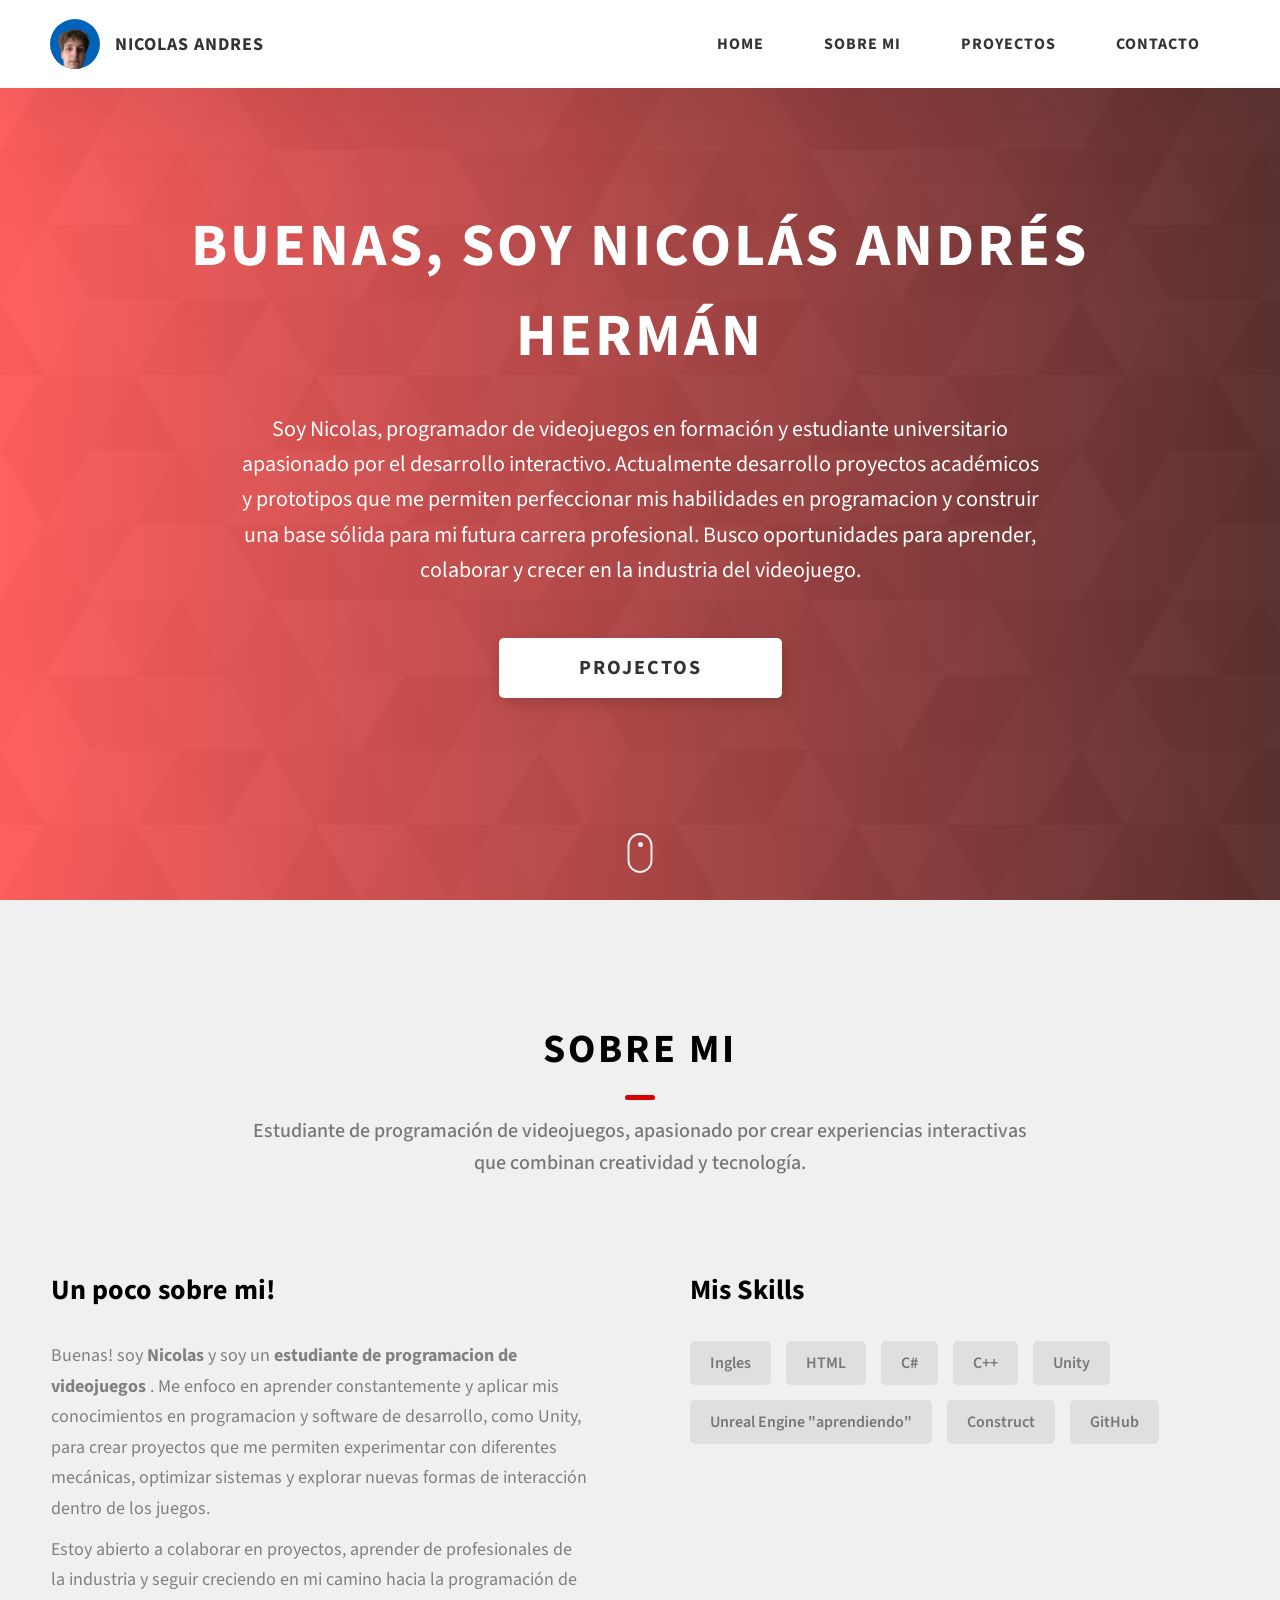
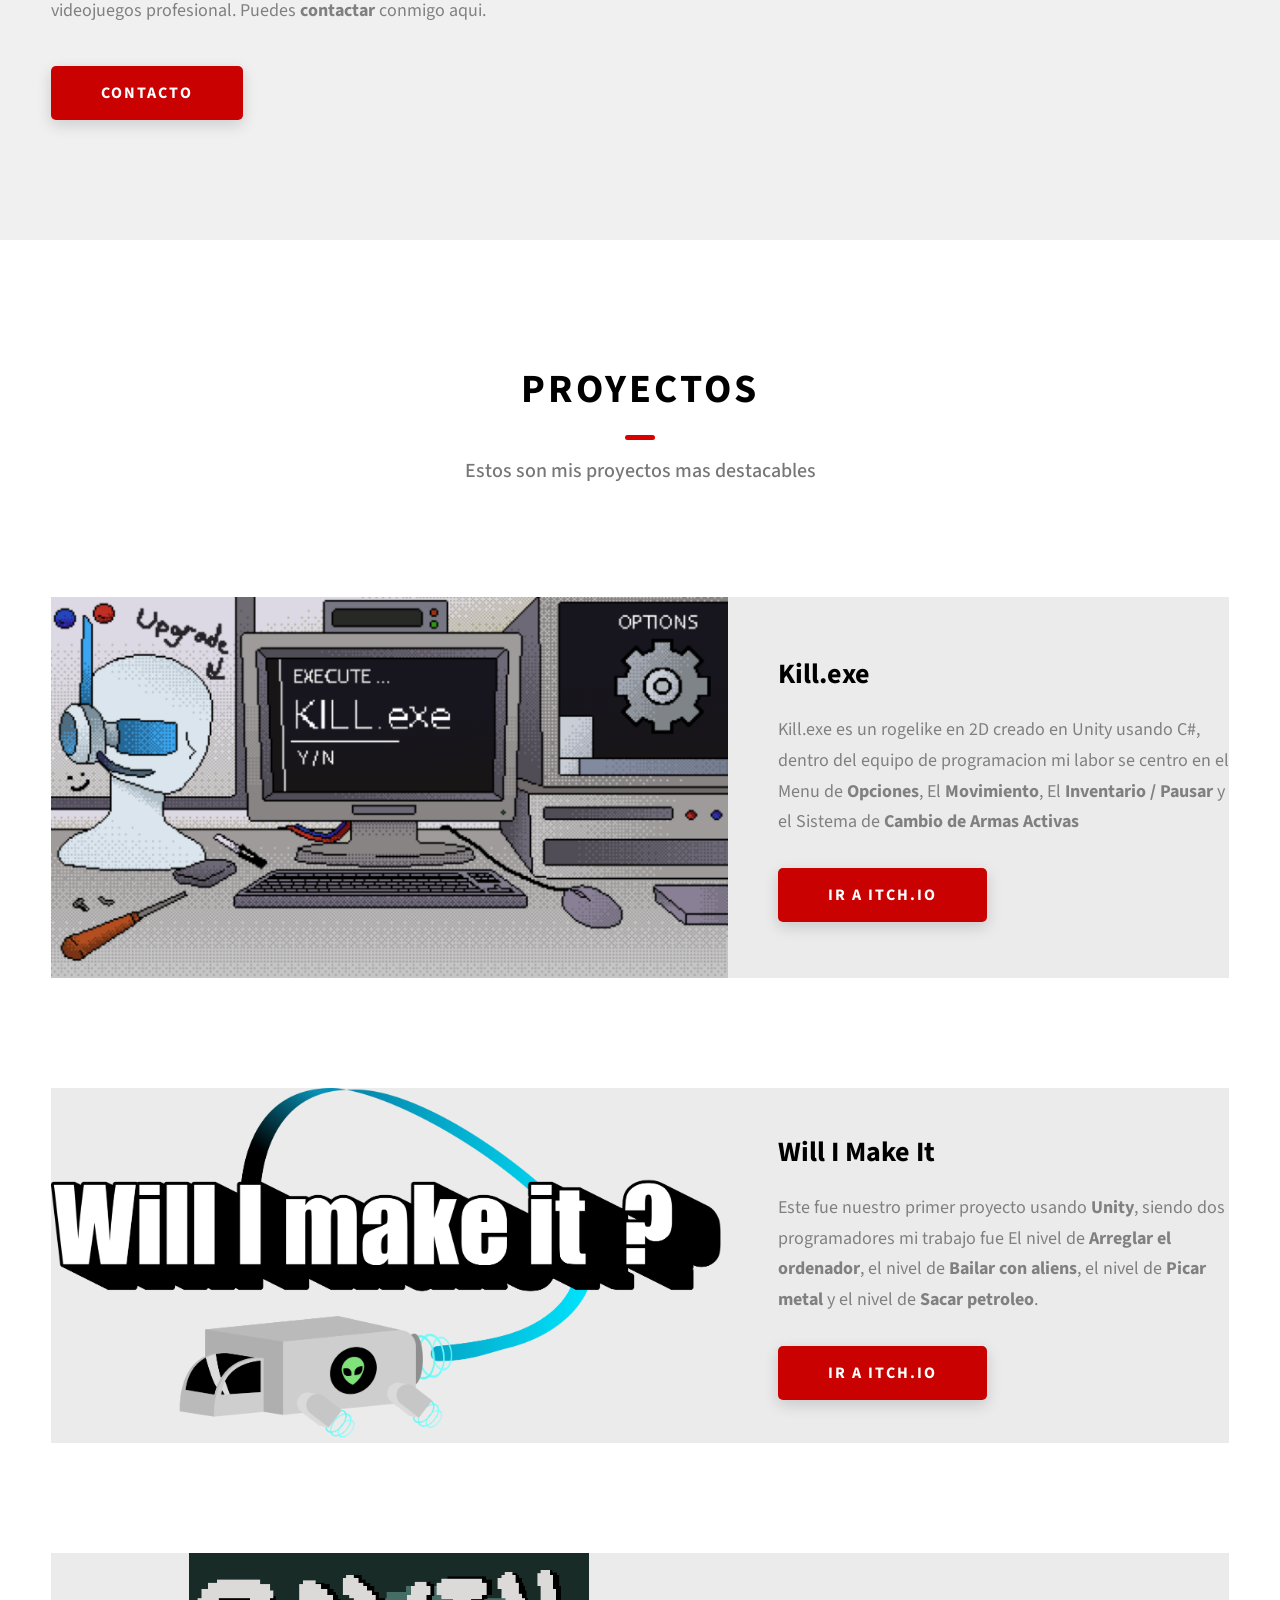
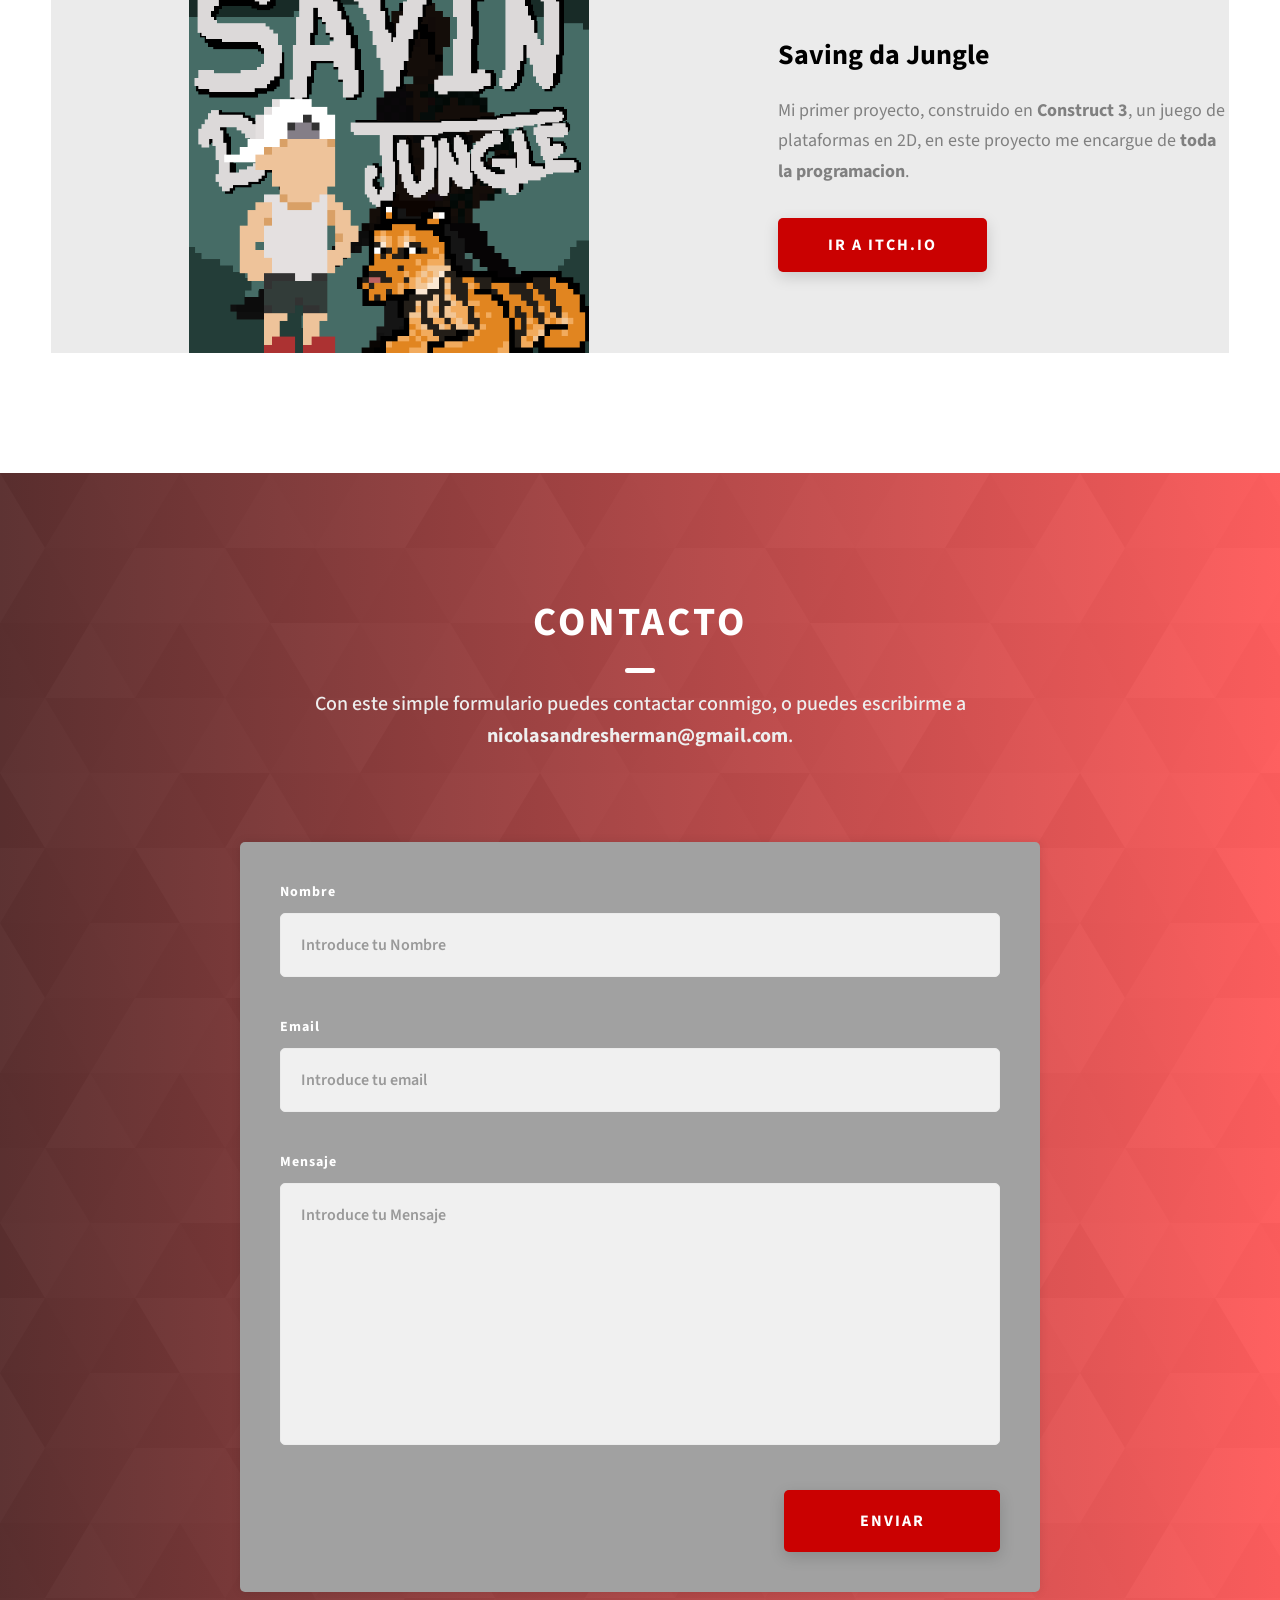
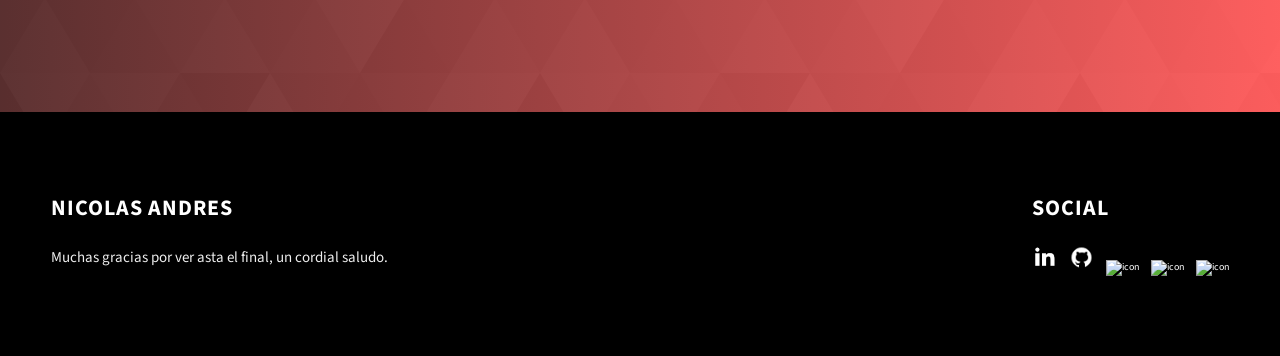
==== commit 0c4aa0da: "updATE" ====
--- a/index.html
+++ b/index.html
@@ -93,10 +93,9 @@
           </p>
         </div>
         <div class="home-hero__cta">
-          <a href="./#projects" class="btn btn--bg">Projects</a>
-        </div>
-      </div>
-      /* añadir links de paginas sociales*/
+          <a href="./#projects" class="btn btn--bg">Projectos</a>
+        </div>
+      </div>
       
       <div class="home-hero__mouse-scroll-cont">
         <div class="mouse"></div>
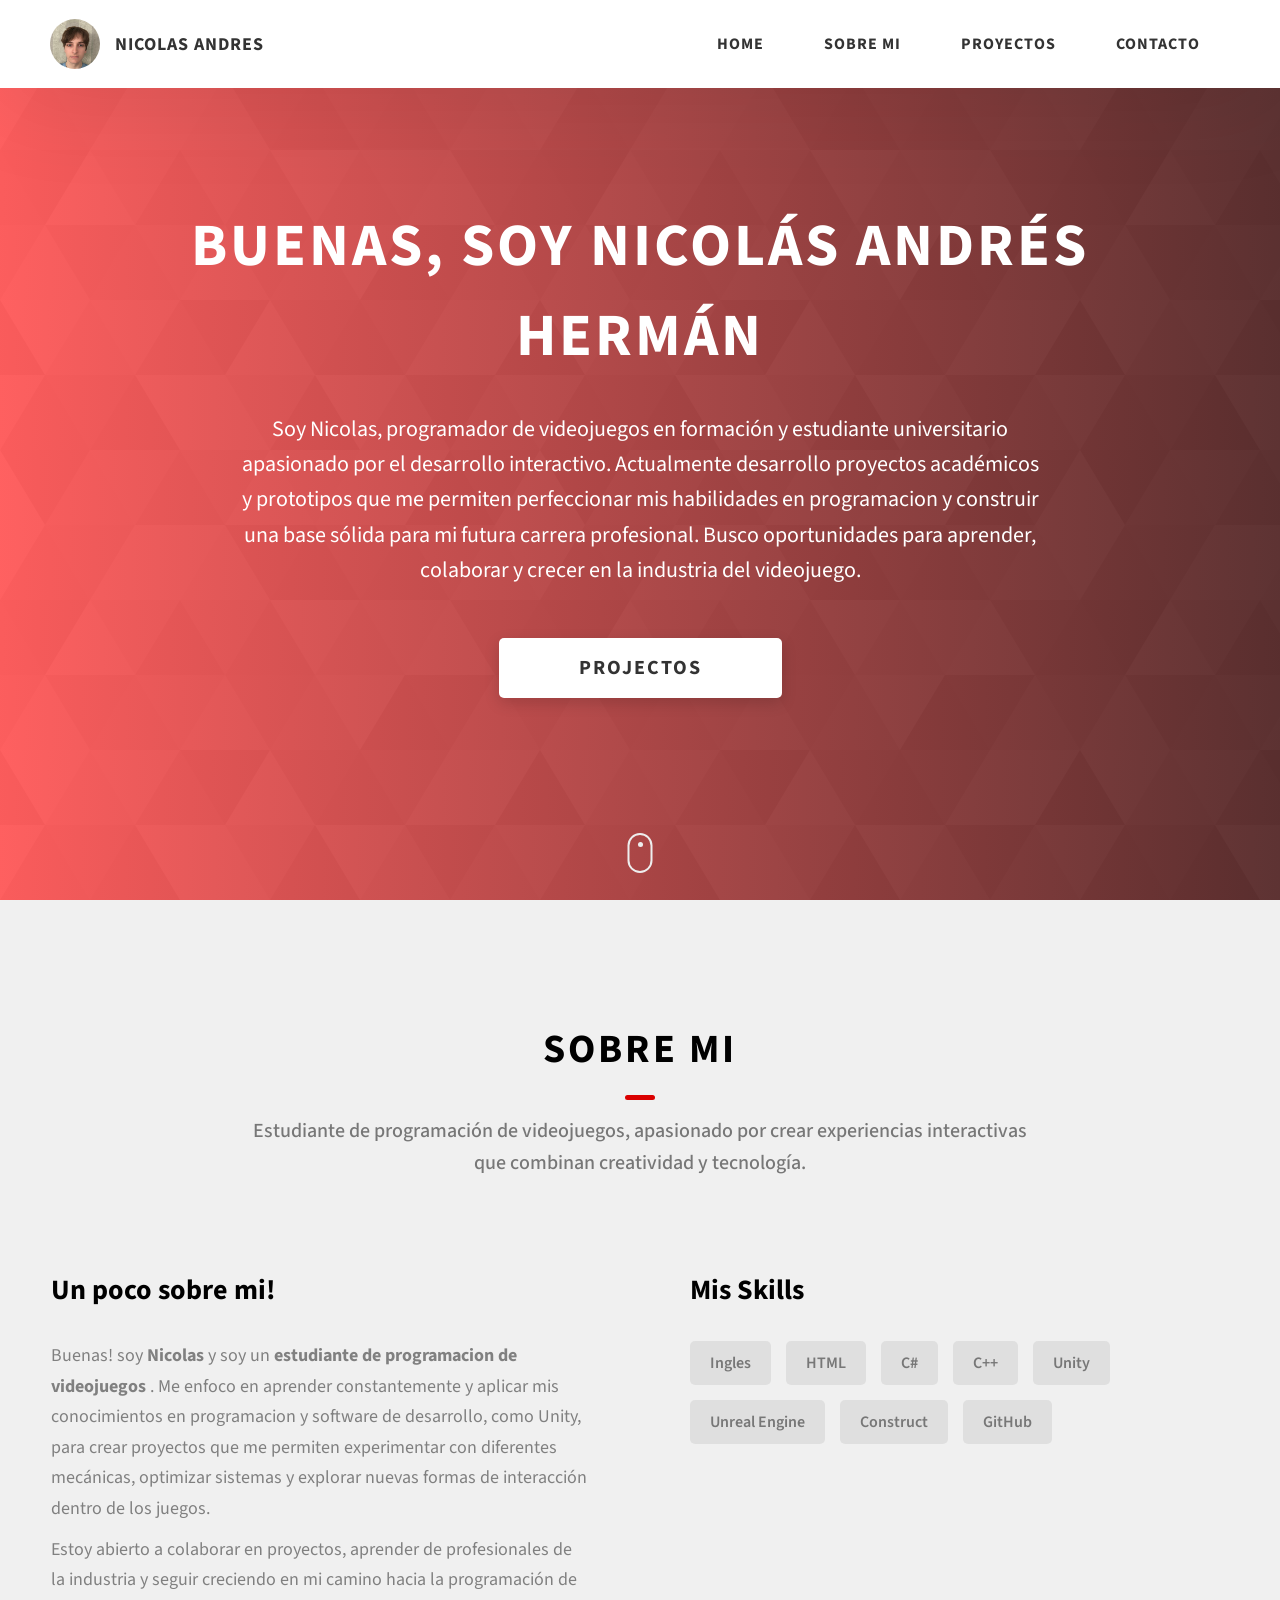
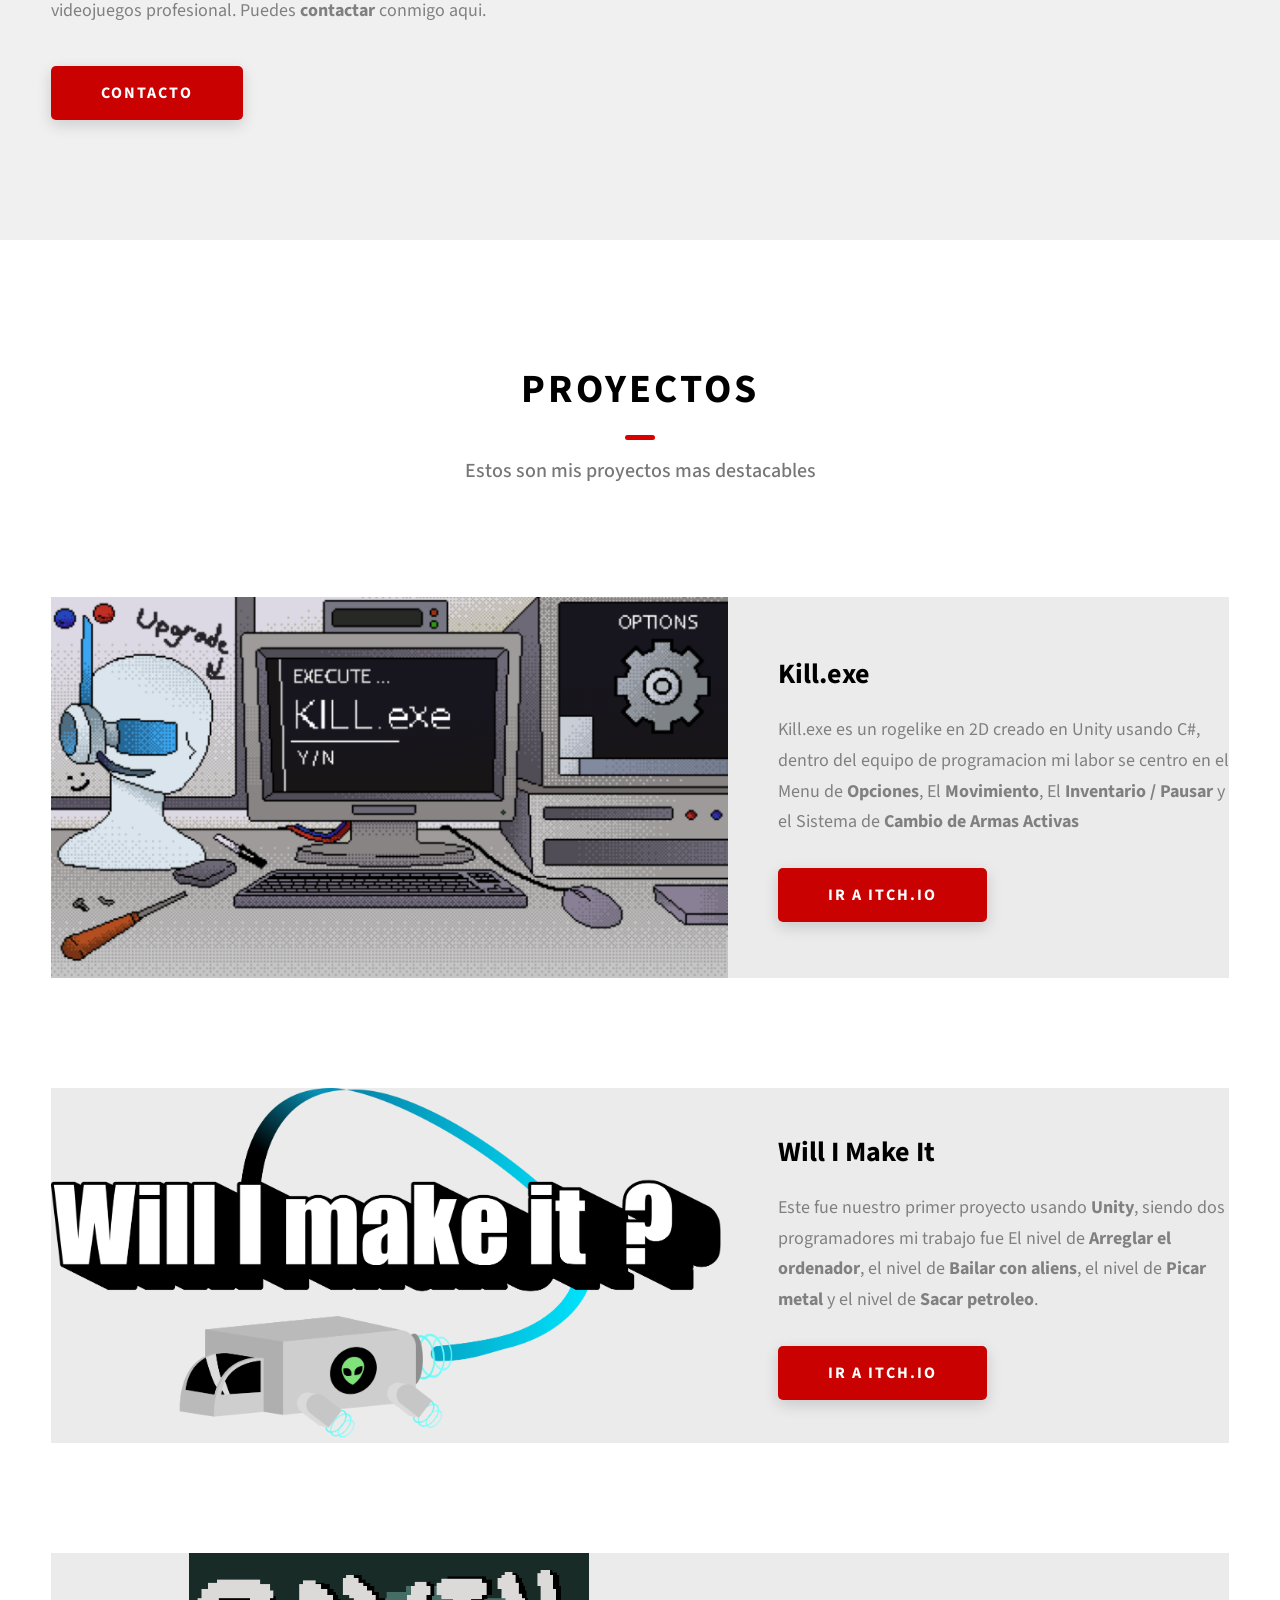
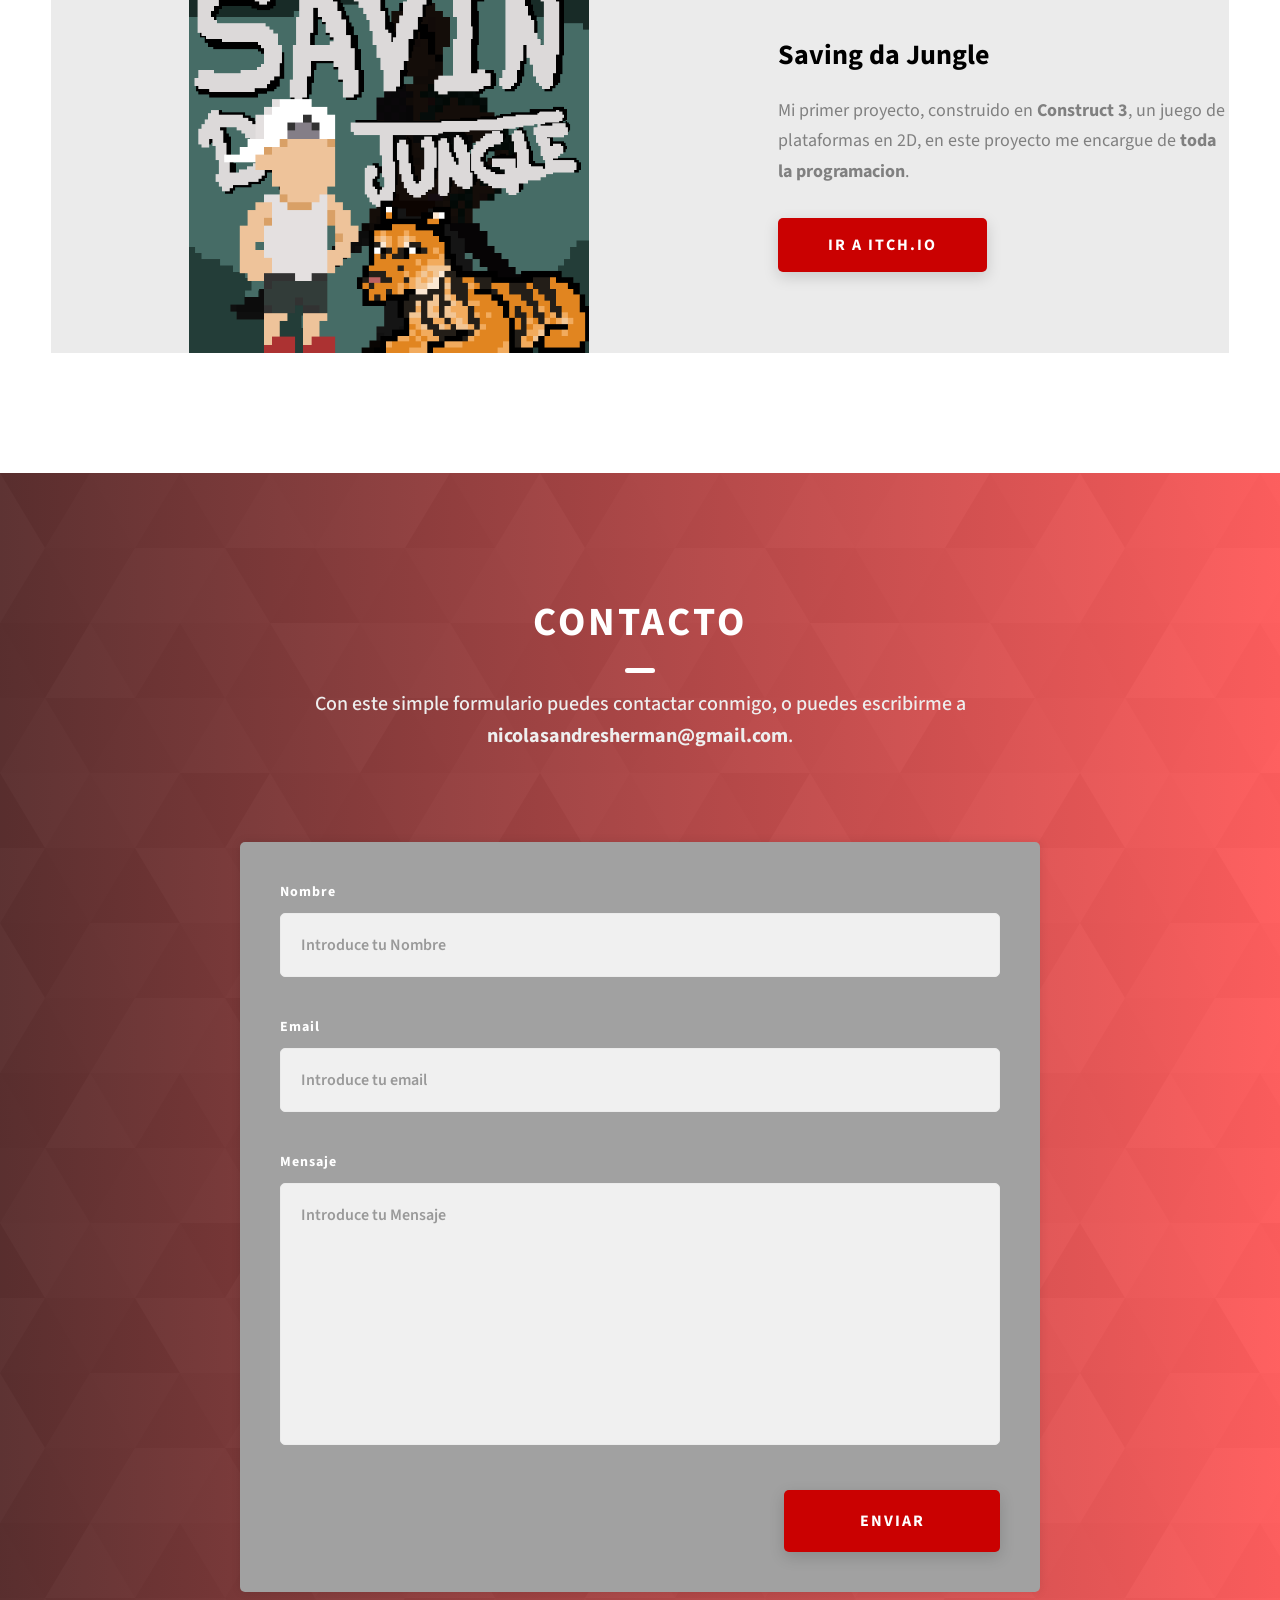
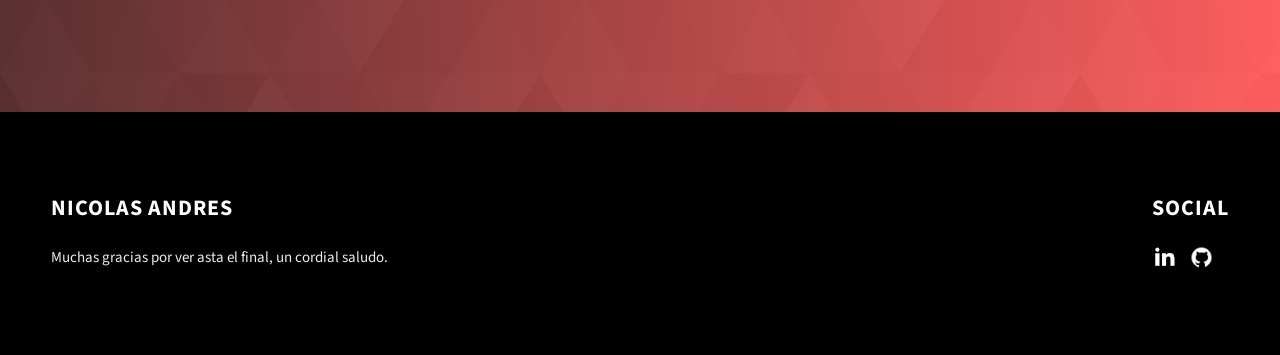
==== commit a220a333: "Cleaning" ====
--- a/index.html
+++ b/index.html
@@ -22,7 +22,7 @@
         <div class="header__logo-container">
           <div class="header__logo-img-cont">
             <img
-              src="./assets/png/Nicolas.png"
+              src="./assets/png/Photo.jpeg"
               alt="personal image"
               class="header__logo-img"
             />
@@ -138,7 +138,7 @@
               <div class="skills__skill">C# </div>
               <div class="skills__skill">C++</div>
               <div class="skills__skill">Unity</div>
-              <div class="skills__skill">Unreal Engine "aprendiendo"</div>
+              <div class="skills__skill">Unreal Engine</div>
               <div class="skills__skill">Construct</div>
               <div class="skills__skill">GitHub</div>
             </div>
@@ -288,41 +288,20 @@
               <span>Social</span>
             </h2>
             <div class="main-footer__social-cont">
-              <a target="_blank" rel="noreferrer" href="#">
+              <a target="_blank" rel="noreferrer" href="https://www.linkedin.com/in/nicolás-andrés-hermán-79b952309/">
                 <img
                   class="main-footer__icon"
                   src="./assets/png/linkedin-ico.png"
                   alt="icon"
                 />
               </a>
-              <a target="_blank" rel="noreferrer" href="#">
+              <a target="_blank" rel="noreferrer" href="https://github.com/SalocinHD">
                 <img
                   class="main-footer__icon"
                   src="./assets/png/github-ico.png"
                   alt="icon"
                 />
               </a>
-              <a target="_blank" rel="noreferrer" href="#">
-                <img
-                  class="main-footer__icon"
-                  src="./assets/png/twitter-ico.png"
-                  alt="icon"
-                />
-              </a>
-              <a target="_blank" rel="noreferrer" href="#">
-                <img
-                  class="main-footer__icon"
-                  src="./assets/png/yt-ico.png"
-                  alt="icon"
-                />
-              </a>
-              <a target="_blank" rel="noreferrer" href="#">
-                <img
-                  class="main-footer__icon main-footer__icon--mr-none"
-                  src="./assets/png/insta-ico.png"
-                  alt="icon"
-                />
-              </a>
             </div>
           </div>
           <div class="main-footer__row main-footer__row-2">
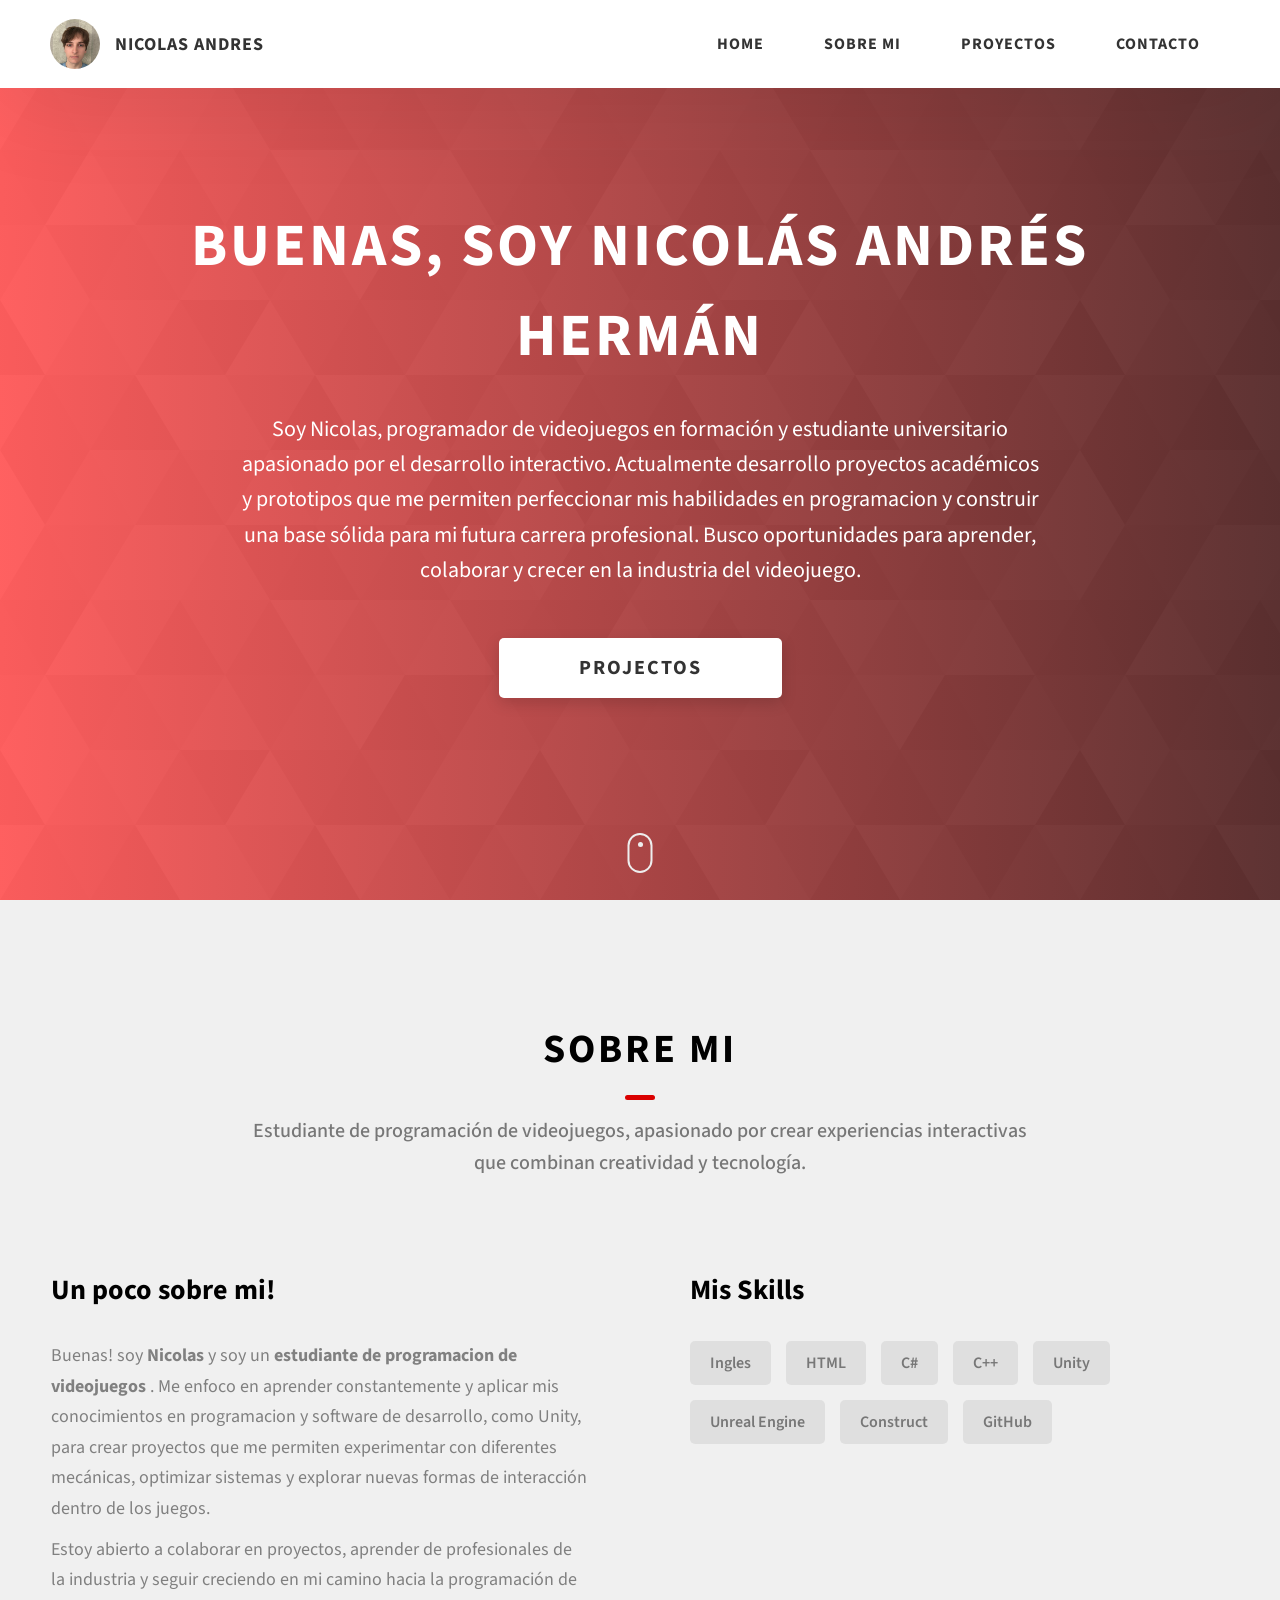
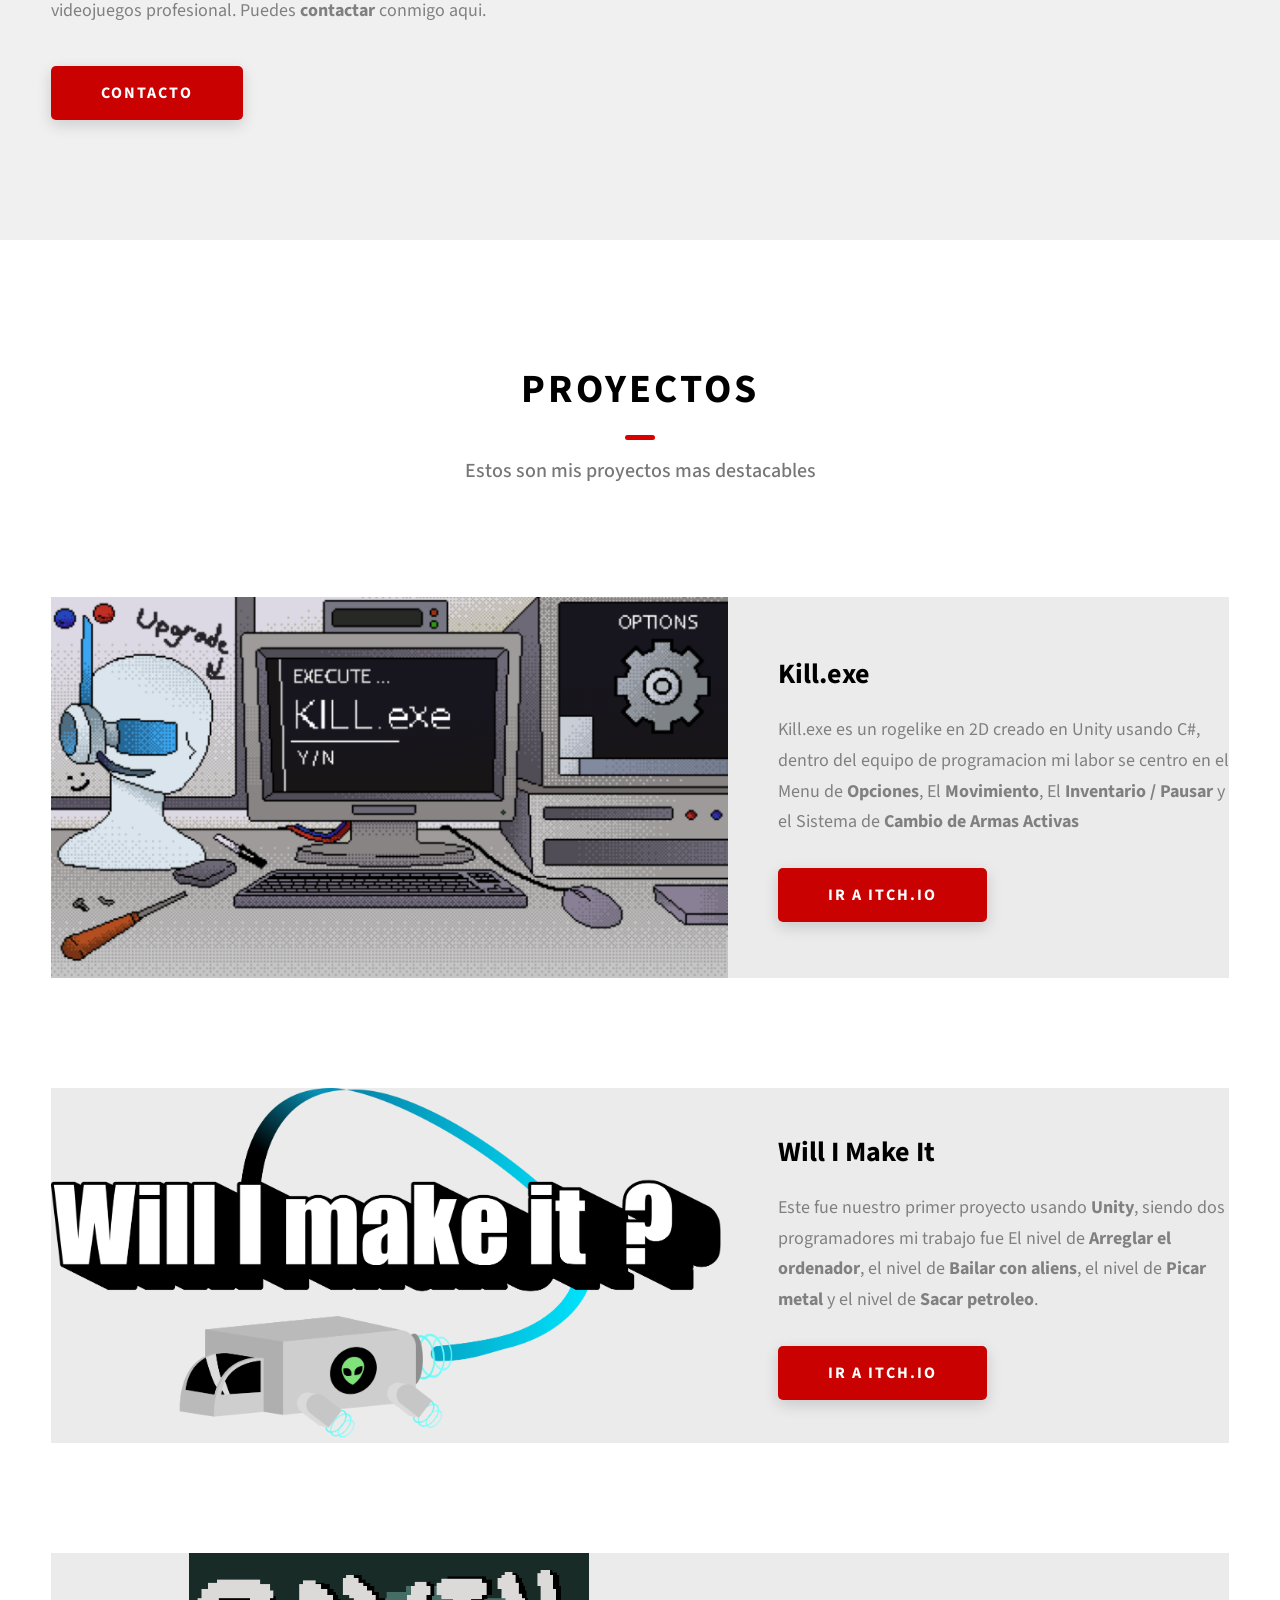
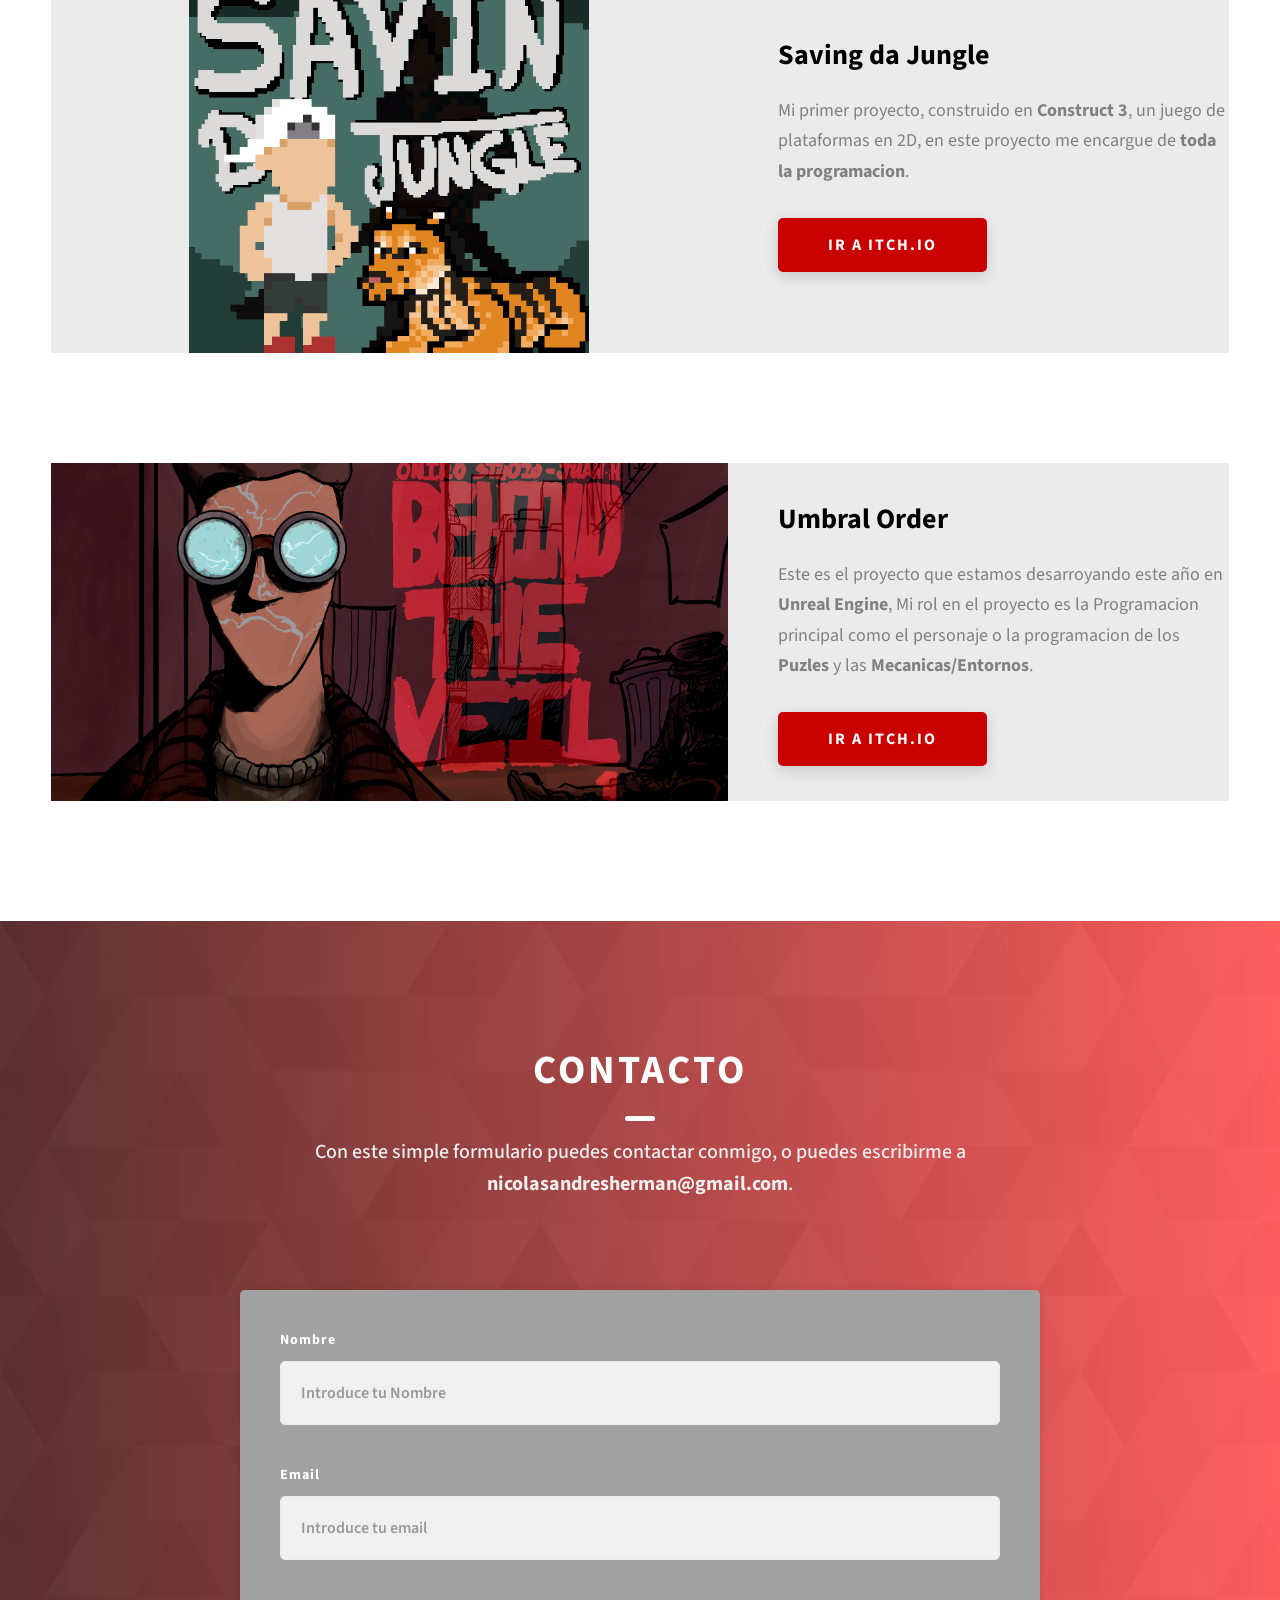
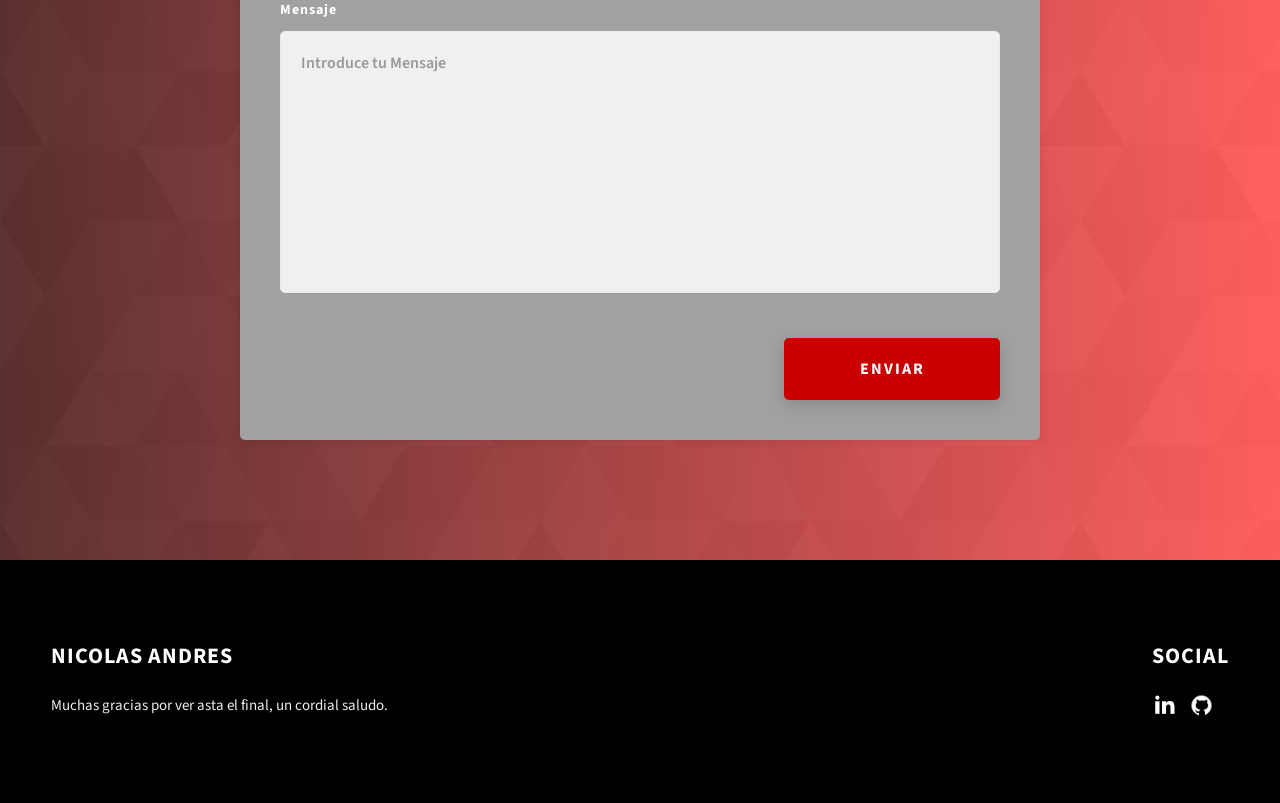
==== commit 2c5ff081: "Add Project" ====
--- a/index.html
+++ b/index.html
@@ -220,6 +220,30 @@
               </p>
               <a
                 href="https://salocinhd.itch.io/saving-da-jungle"
+                class="btn btn--med btn--theme dynamicBgClr"
+                target="_blank"
+                >Ir a itch.io</a
+              >
+            </div>
+          </div>
+          <div class="projects__row">
+            <div class="projects__row-img-cont">
+              <img
+                src="./assets/png/UO.png"
+                alt="Software Screenshot"
+                class="projects__row-img"
+                loading="lazy"
+              />
+            </div>
+            <div class="projects__row-content">
+              <h3 class="projects__row-content-title">Umbral Order</h3>
+              <p class="projects__row-content-desc">
+                Este es el proyecto que estamos desarroyando este año en <strong>Unreal Engine</strong>,
+                Mi rol en el proyecto es la Programacion principal como el personaje o la programacion de
+                los <strong> Puzles </strong> y las <strong>Mecanicas/Entornos</strong>.
+              </p>
+              <a
+                href="https://salocinhd.itch.io/umbral-order"
                 class="btn btn--med btn--theme dynamicBgClr"
                 target="_blank"
                 >Ir a itch.io</a
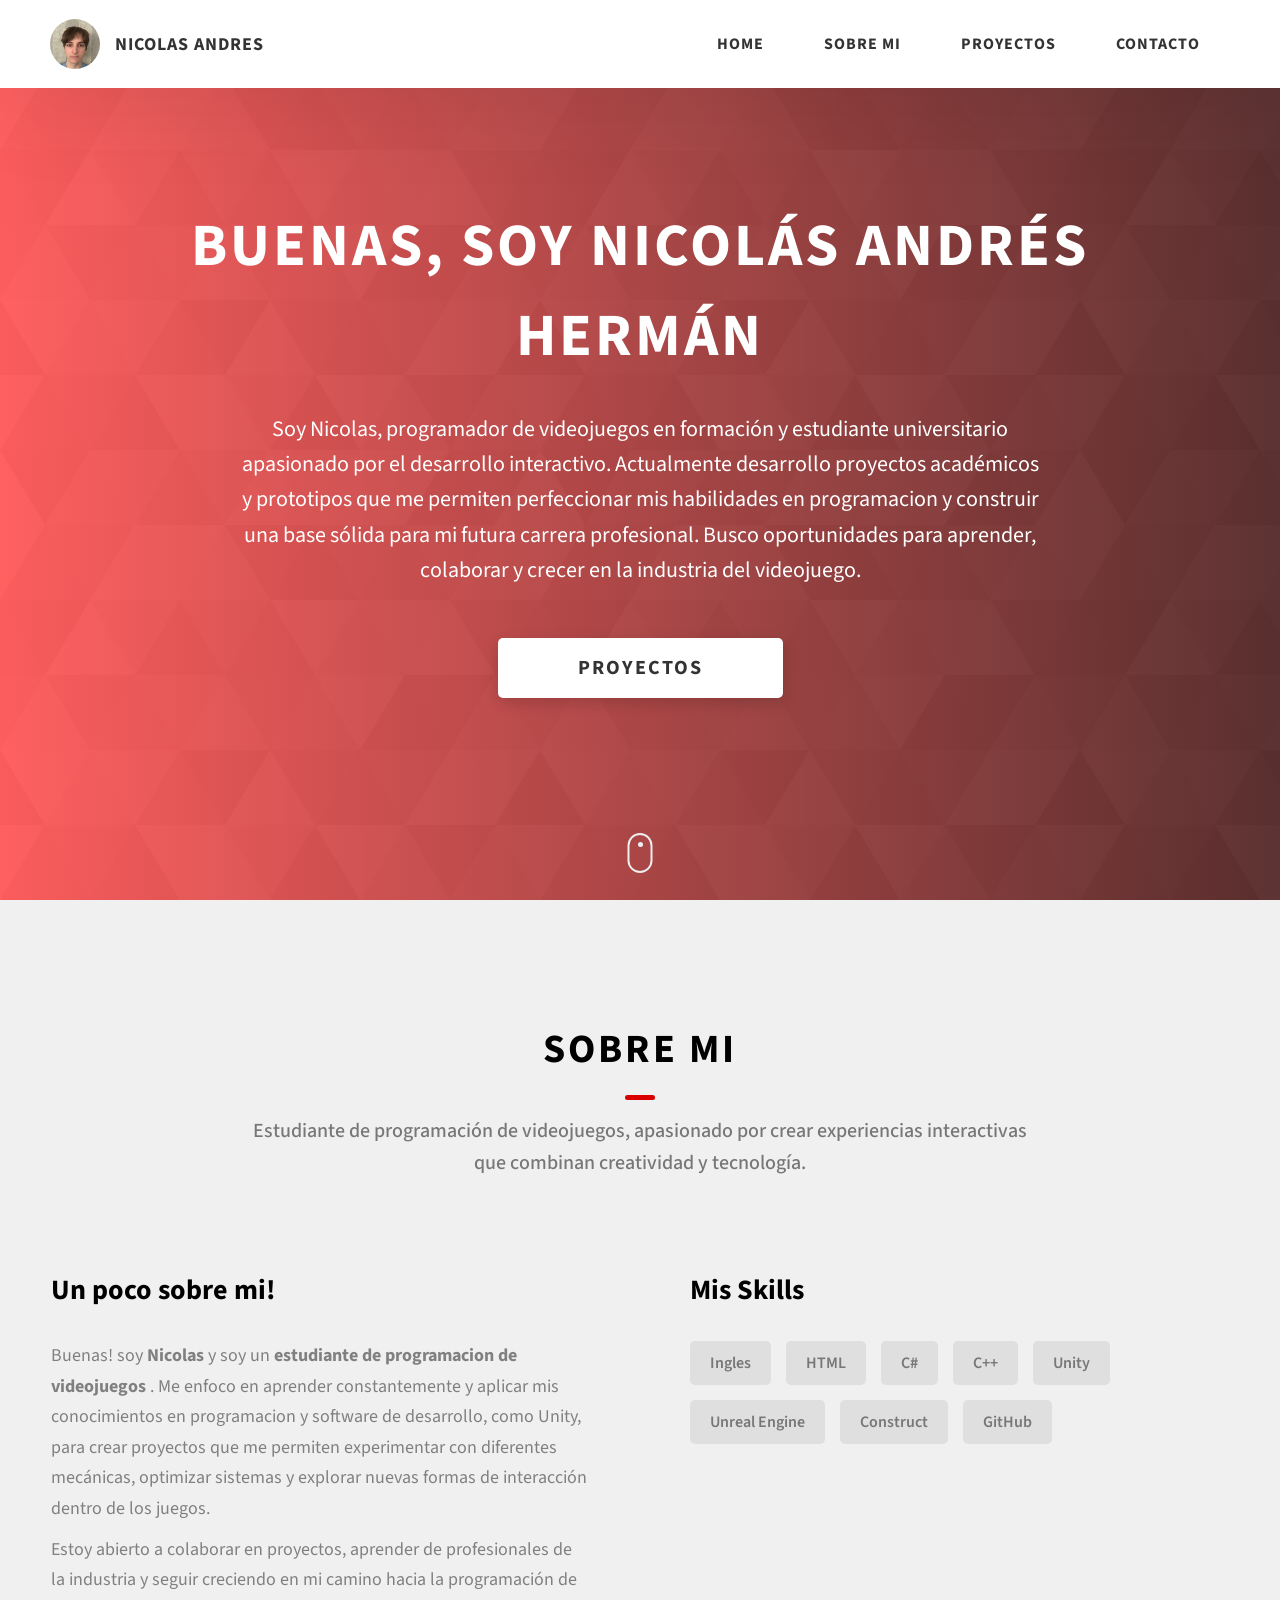
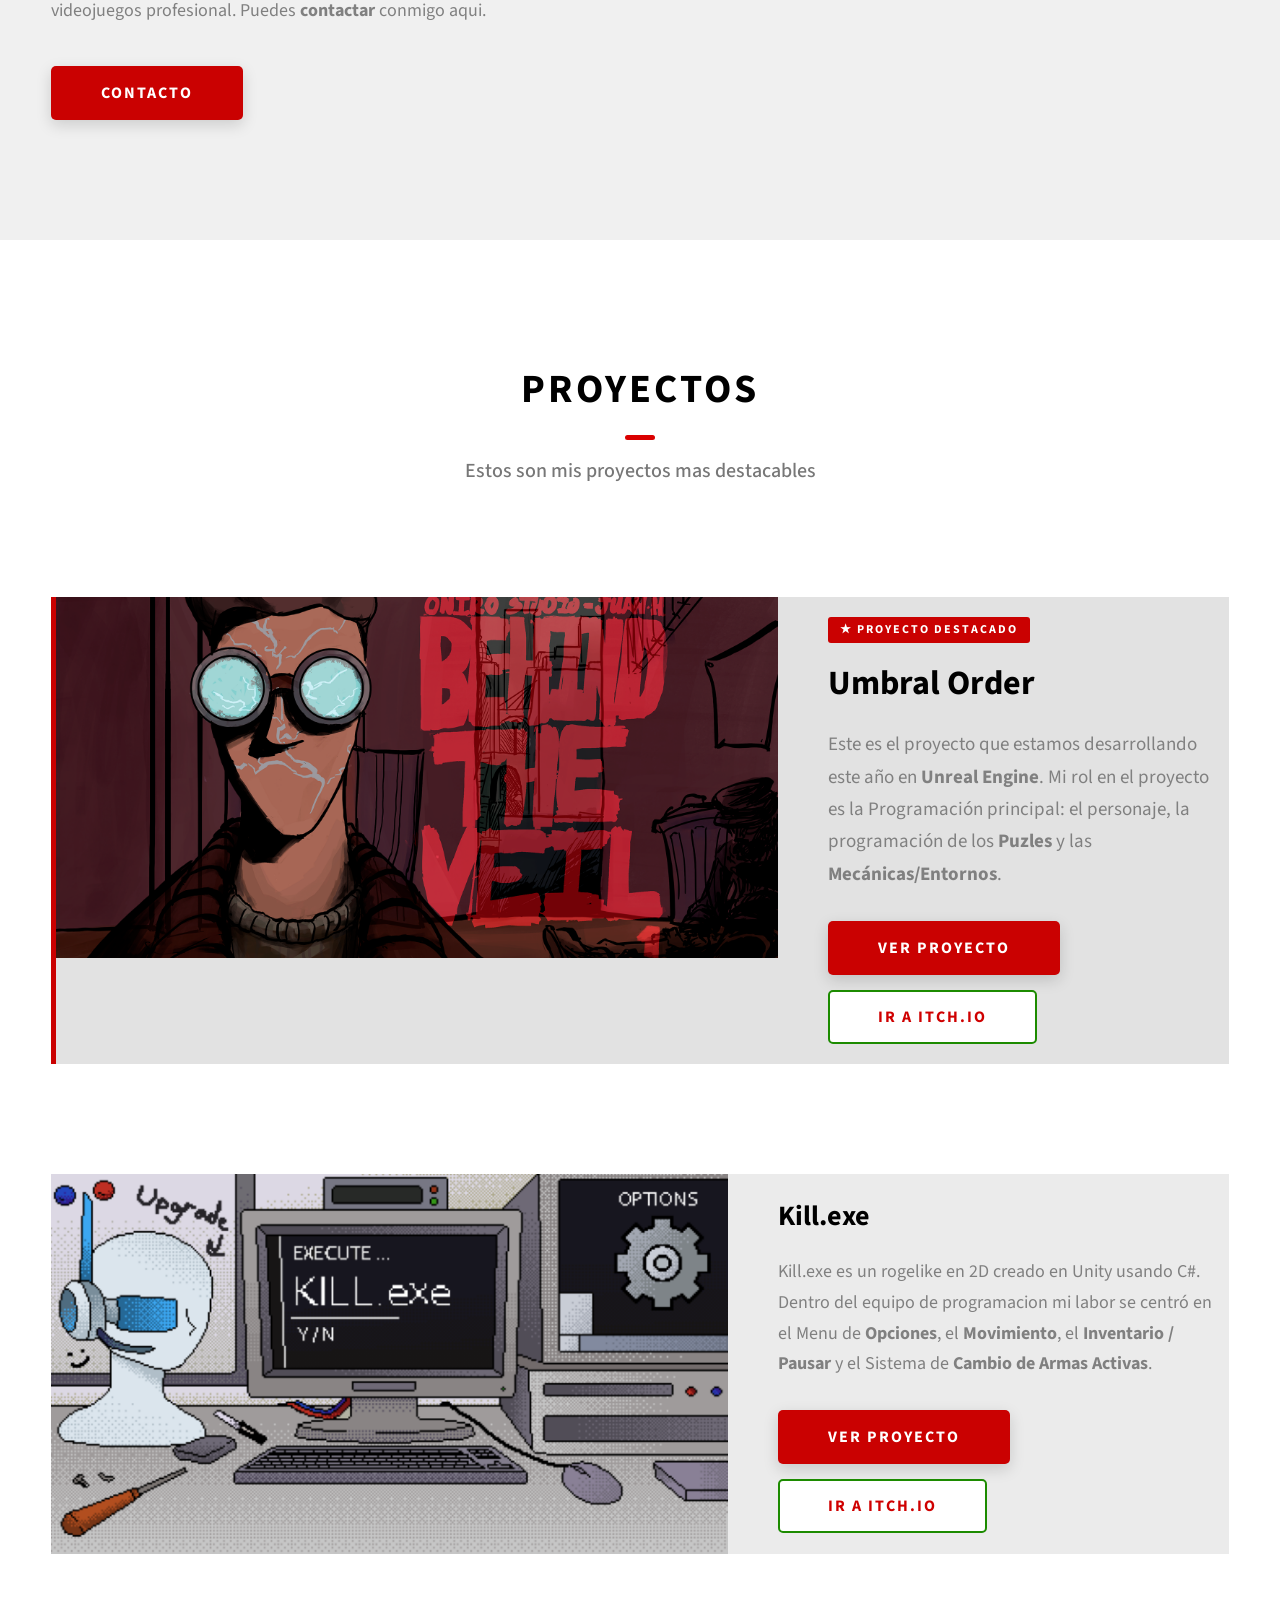
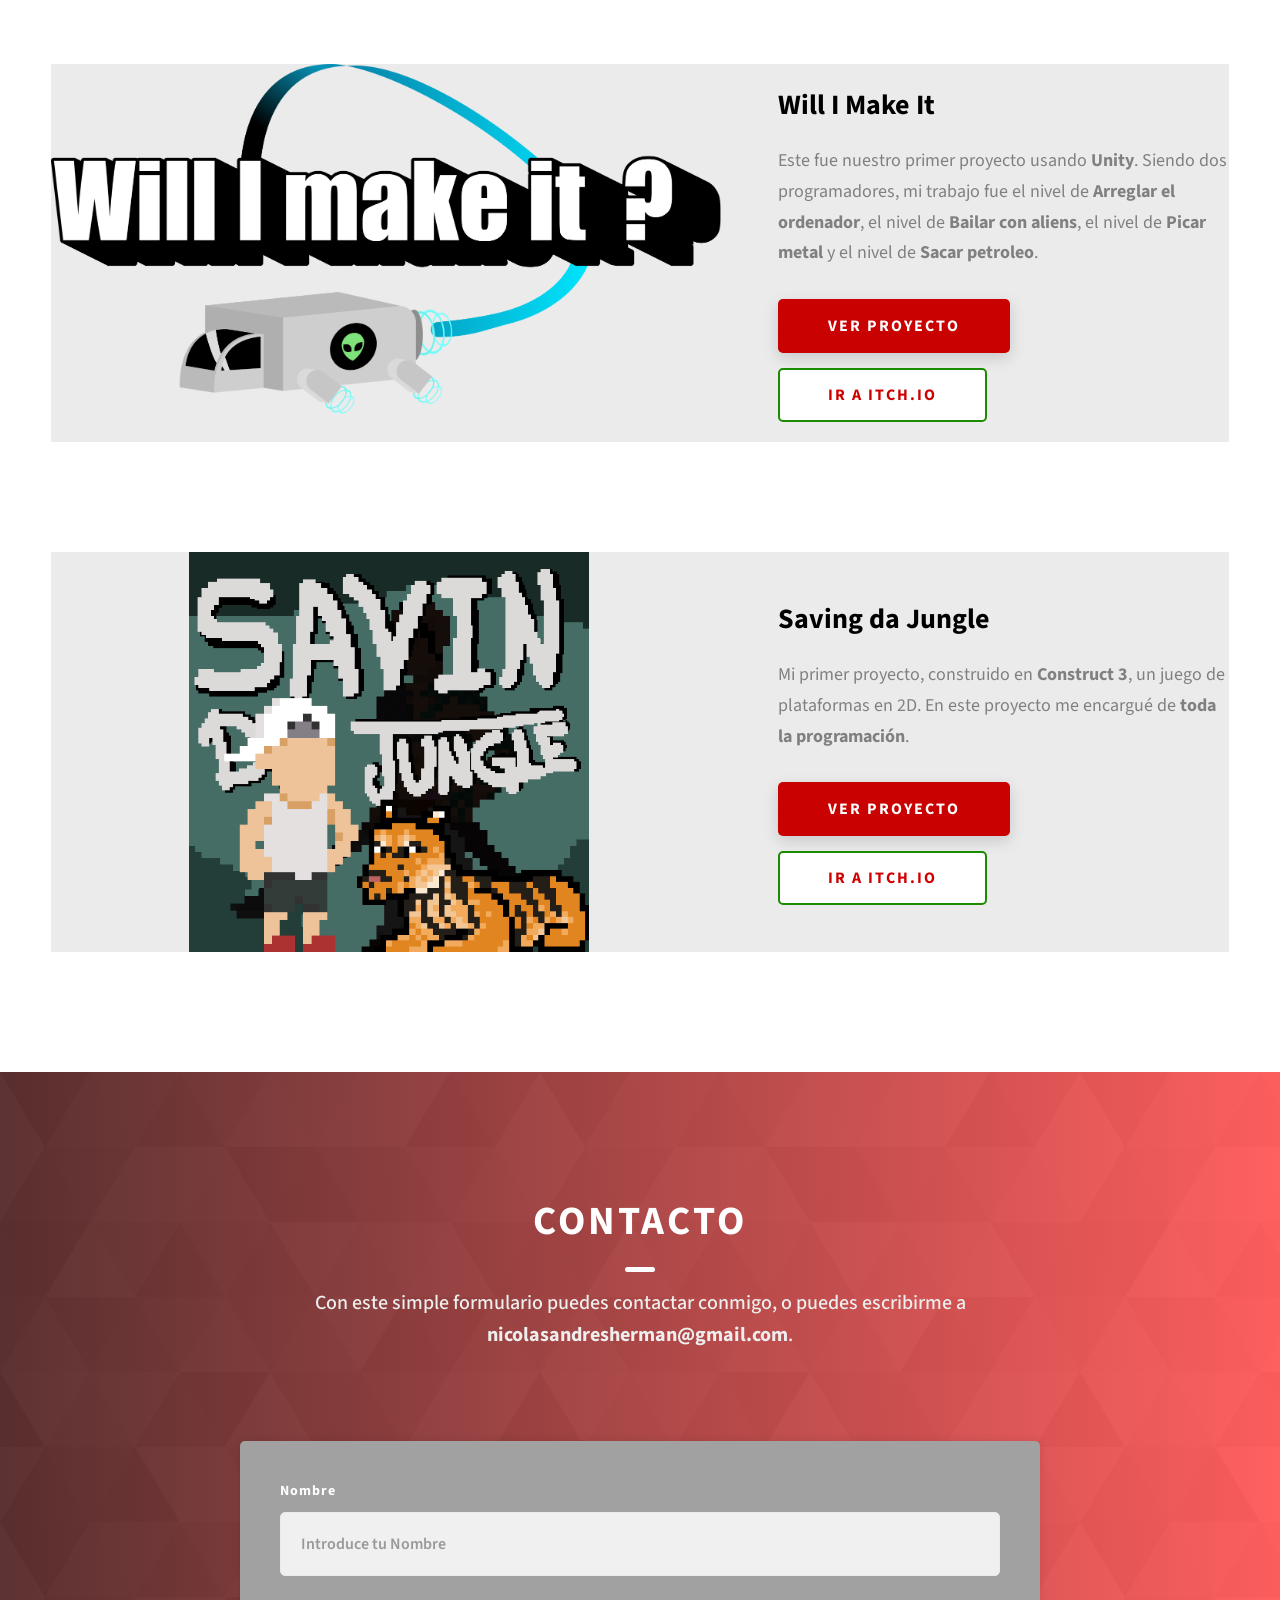
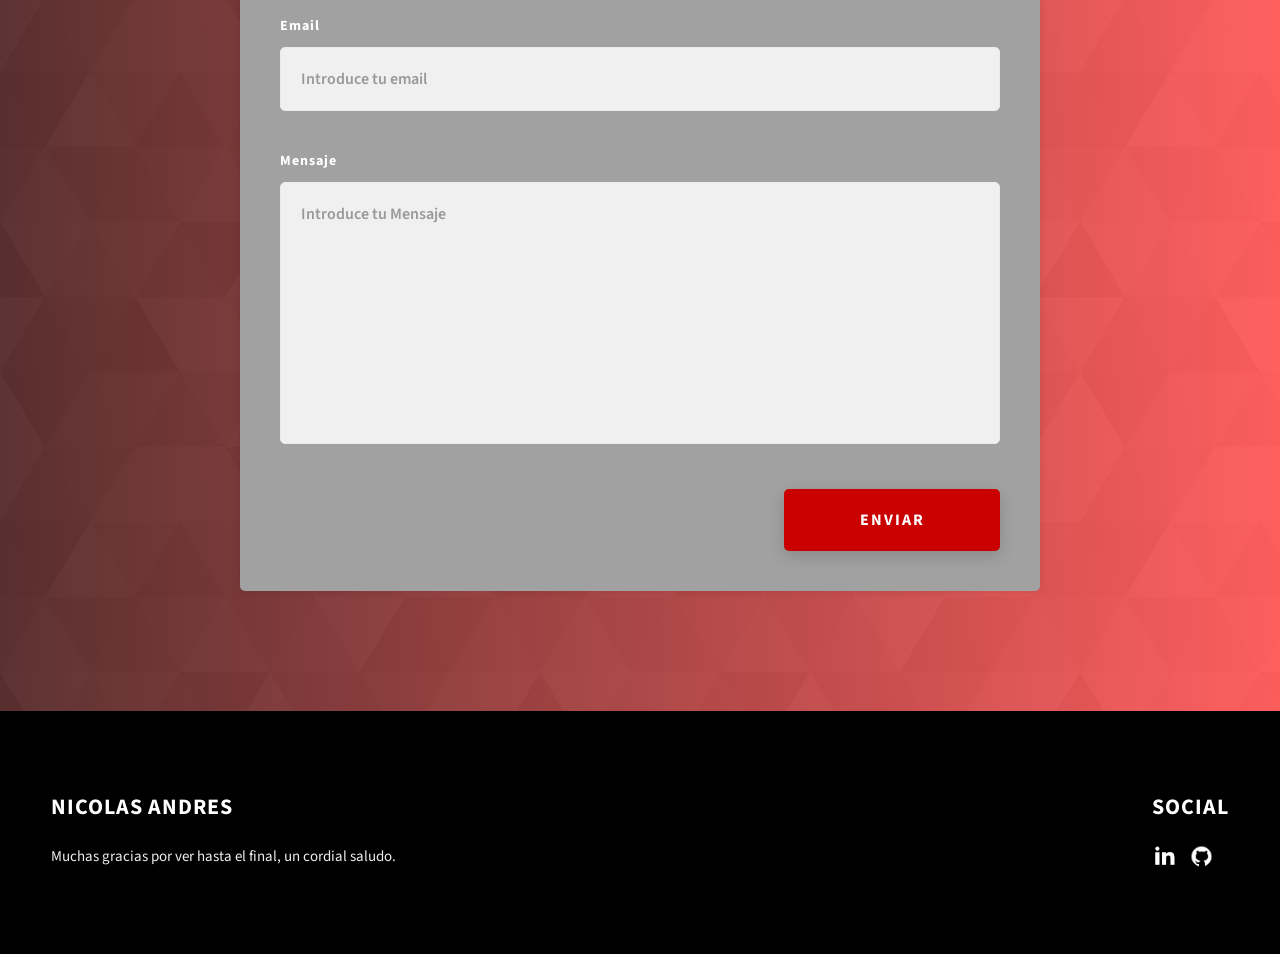
==== commit de3f3c3d: "update" ====
--- a/index.html
+++ b/index.html
@@ -15,6 +15,59 @@
       href="https://fonts.googleapis.com/css2?family=Source+Sans+Pro:wght@400;600;700;900&display=swap"
       rel="stylesheet"
     />
+
+    <style>
+      /* Featured project row - más grande */
+      .projects__row--featured {
+        background: #e2e2e2;
+        grid-template-columns: 1.8fr 1fr;
+        margin-bottom: 11rem;
+        border-left: 5px solid #ca0101;
+      }
+      .projects__row--featured .projects__row-img {
+        max-height: 500px;
+      }
+      .projects__row--featured .projects__row-content-title {
+        font-size: 3.4rem;
+      }
+      .projects__row--featured .projects__row-content-desc {
+        font-size: 1.9rem;
+      }
+
+      /* Etiqueta "Destacado" */
+      .projects__row--featured .projects__row-content::before {
+        content: '★ Proyecto Destacado';
+        display: inline-block;
+        background: #ca0101;
+        color: #fff;
+        font-size: 1.2rem;
+        font-weight: 700;
+        letter-spacing: 2px;
+        text-transform: uppercase;
+        padding: 0.4rem 1.2rem;
+        border-radius: 3px;
+        margin-bottom: 1.5rem;
+      }
+
+      /* Botones en fila */
+      .projects__row-btns {
+        display: flex;
+        gap: 1.5rem;
+        flex-wrap: wrap;
+      }
+
+      @media only screen and (max-width: 56.25em) {
+        .projects__row--featured {
+          grid-template-columns: 1fr;
+        }
+        .projects__row--featured .projects__row-content-title {
+          font-size: 2.8rem;
+        }
+        .projects__row-btns {
+          justify-content: center;
+        }
+      }
+    </style>
   </head>
   <body>
     <header class="header">
@@ -66,15 +119,12 @@
             <li class="header__sm-menu-link">
               <a href="./index.html"> Home </a>
             </li>
-
             <li class="header__sm-menu-link">
               <a href="./index.html#about"> About </a>
             </li>
-
             <li class="header__sm-menu-link">
               <a href="./index.html#projects"> Projects </a>
             </li>
-
             <li class="header__sm-menu-link">
               <a href="./index.html#contact"> Contact </a>
             </li>
@@ -82,6 +132,7 @@
         </div>
       </div>
     </header>
+
     <section class="home-hero">
       <div class="home-hero__content">
         <h1 class="heading-primary">Buenas, soy Nicolás Andrés Hermán</h1>
@@ -93,14 +144,14 @@
           </p>
         </div>
         <div class="home-hero__cta">
-          <a href="./#projects" class="btn btn--bg">Projectos</a>
-        </div>
-      </div>
-      
+          <a href="./#projects" class="btn btn--bg">Proyectos</a>
+        </div>
+      </div>
       <div class="home-hero__mouse-scroll-cont">
         <div class="mouse"></div>
       </div>
     </section>
+
     <section id="about" class="about sec-pad">
       <div class="main-container">
         <h2 class="heading heading-sec heading-sec__mb-med">
@@ -126,16 +177,14 @@
                 <strong>contactar </strong> conmigo aqui.
               </p>
             </div>
-            <a href="./#contact" class="btn btn--med btn--theme dynamicBgClr"
-              >Contacto</a
-            >
+            <a href="./#contact" class="btn btn--med btn--theme dynamicBgClr">Contacto</a>
           </div>
           <div class="about__content-skills">
             <h3 class="about__content-title">Mis Skills</h3>
             <div class="skills">
               <div class="skills__skill">Ingles</div>
-              <div class="skills__skill">HTML </div>
-              <div class="skills__skill">C# </div>
+              <div class="skills__skill">HTML</div>
+              <div class="skills__skill">C#</div>
               <div class="skills__skill">C++</div>
               <div class="skills__skill">Unity</div>
               <div class="skills__skill">Unreal Engine</div>
@@ -146,6 +195,7 @@
         </div>
       </div>
     </section>
+
     <section id="projects" class="projects sec-pad">
       <div class="main-container">
         <h2 class="heading heading-sec heading-sec__mb-bg">
@@ -156,11 +206,46 @@
         </h2>
 
         <div class="projects__content">
+
+          <!-- UMBRAL ORDER — Destacado, primero y más grande -->
+          <div class="projects__row projects__row--featured">
+            <div class="projects__row-img-cont">
+              <img
+                src="./assets/png/UO.png"
+                alt="Umbral Order Screenshot"
+                class="projects__row-img"
+                loading="lazy"
+              />
+            </div>
+            <div class="projects__row-content">
+              <h3 class="projects__row-content-title">Umbral Order</h3>
+              <p class="projects__row-content-desc">
+                Este es el proyecto que estamos desarrollando este año en <strong>Unreal Engine</strong>.
+                Mi rol en el proyecto es la Programación principal: el personaje, la programación de
+                los <strong>Puzles</strong> y las <strong>Mecánicas/Entornos</strong>.
+              </p>
+              <div class="projects__row-btns">
+                <a
+                  href="./project-umbral-order.html"
+                  class="btn btn--med btn--theme dynamicBgClr"
+                  >Ver proyecto</a
+                >
+                <a
+                  href="https://salocinhd.itch.io/umbral-order"
+                  class="btn btn--med btn--theme-inv"
+                  target="_blank"
+                  >Ir a itch.io</a
+                >
+              </div>
+            </div>
+          </div>
+
+          <!-- KILL.EXE -->
           <div class="projects__row">
             <div class="projects__row-img-cont">
               <img
-                src="./assets\png\killimage.png"
-                alt="Software Screenshot"
+                src="./assets/png/killimage.png"
+                alt="Kill.exe Screenshot"
                 class="projects__row-img"
                 loading="lazy"
               />
@@ -168,22 +253,31 @@
             <div class="projects__row-content">
               <h3 class="projects__row-content-title">Kill.exe</h3>
               <p class="projects__row-content-desc">
-                Kill.exe es un rogelike en 2D creado en Unity usando C#, dentro del equipo de programacion
-                mi labor se centro en el Menu de <strong>Opciones</strong>, El <strong>Movimiento</strong>, El <strong>Inventario / Pausar</strong> y el Sistema de <strong>Cambio de Armas Activas</strong>
-              </p>
-              <a
-                href="https://logstormgames.itch.io/killexe"
-                class="btn btn--med btn--theme dynamicBgClr"
-                target="_blank"
-                >Ir a itch.io</a
-              >
-            </div>
-          </div>
+                Kill.exe es un rogelike en 2D creado en Unity usando C#. Dentro del equipo de programacion
+                mi labor se centró en el Menu de <strong>Opciones</strong>, el <strong>Movimiento</strong>, el <strong>Inventario / Pausar</strong> y el Sistema de <strong>Cambio de Armas Activas</strong>.
+              </p>
+              <div class="projects__row-btns">
+                <a
+                  href="./project-killexe.html"
+                  class="btn btn--med btn--theme dynamicBgClr"
+                  >Ver proyecto</a
+                >
+                <a
+                  href="https://logstormgames.itch.io/killexe"
+                  class="btn btn--med btn--theme-inv"
+                  target="_blank"
+                  >Ir a itch.io</a
+                >
+              </div>
+            </div>
+          </div>
+
+          <!-- WILL I MAKE IT -->
           <div class="projects__row">
             <div class="projects__row-img-cont">
               <img
                 src="./assets/png/makeit.png"
-                alt="Software Screenshot"
+                alt="Will I Make It Screenshot"
                 class="projects__row-img"
                 loading="lazy"
               />
@@ -191,23 +285,32 @@
             <div class="projects__row-content">
               <h3 class="projects__row-content-title">Will I Make It</h3>
               <p class="projects__row-content-desc">
-                Este fue nuestro primer proyecto usando <strong>Unity</strong>, siendo dos programadores mi trabajo fue
-                El nivel de <strong>Arreglar el ordenador</strong>, el nivel de <strong>Bailar con aliens</strong>,
+                Este fue nuestro primer proyecto usando <strong>Unity</strong>. Siendo dos programadores, mi trabajo fue
+                el nivel de <strong>Arreglar el ordenador</strong>, el nivel de <strong>Bailar con aliens</strong>,
                 el nivel de <strong>Picar metal</strong> y el nivel de <strong>Sacar petroleo</strong>.
               </p>
-              <a
-                href="https://goodbye-games.itch.io/will-i-make-it"
-                class="btn btn--med btn--theme dynamicBgClr"
-                target="_blank"
-                >Ir a itch.io</a
-              >
-            </div>
-          </div>
+              <div class="projects__row-btns">
+                <a
+                  href="./project-will-i-make-it.html"
+                  class="btn btn--med btn--theme dynamicBgClr"
+                  >Ver proyecto</a
+                >
+                <a
+                  href="https://goodbye-games.itch.io/will-i-make-it"
+                  class="btn btn--med btn--theme-inv"
+                  target="_blank"
+                  >Ir a itch.io</a
+                >
+              </div>
+            </div>
+          </div>
+
+          <!-- SAVING DA JUNGLE -->
           <div class="projects__row">
             <div class="projects__row-img-cont">
               <img
                 src="./assets/png/savingJungle.png"
-                alt="Software Screenshot"
+                alt="Saving da Jungle Screenshot"
                 class="projects__row-img"
                 loading="lazy"
               />
@@ -215,44 +318,29 @@
             <div class="projects__row-content">
               <h3 class="projects__row-content-title">Saving da Jungle</h3>
               <p class="projects__row-content-desc">
-                Mi primer proyecto, construido en <strong>Construct 3</strong>, un juego de plataformas en 2D,
-                en este proyecto me encargue de <strong>toda la programacion</strong>.
-              </p>
-              <a
-                href="https://salocinhd.itch.io/saving-da-jungle"
-                class="btn btn--med btn--theme dynamicBgClr"
-                target="_blank"
-                >Ir a itch.io</a
-              >
-            </div>
-          </div>
-          <div class="projects__row">
-            <div class="projects__row-img-cont">
-              <img
-                src="./assets/png/UO.png"
-                alt="Software Screenshot"
-                class="projects__row-img"
-                loading="lazy"
-              />
-            </div>
-            <div class="projects__row-content">
-              <h3 class="projects__row-content-title">Umbral Order</h3>
-              <p class="projects__row-content-desc">
-                Este es el proyecto que estamos desarroyando este año en <strong>Unreal Engine</strong>,
-                Mi rol en el proyecto es la Programacion principal como el personaje o la programacion de
-                los <strong> Puzles </strong> y las <strong>Mecanicas/Entornos</strong>.
-              </p>
-              <a
-                href="https://salocinhd.itch.io/umbral-order"
-                class="btn btn--med btn--theme dynamicBgClr"
-                target="_blank"
-                >Ir a itch.io</a
-              >
-            </div>
-          </div>
+                Mi primer proyecto, construido en <strong>Construct 3</strong>, un juego de plataformas en 2D.
+                En este proyecto me encargué de <strong>toda la programación</strong>.
+              </p>
+              <div class="projects__row-btns">
+                <a
+                  href="./project-saving-da-jungle.html"
+                  class="btn btn--med btn--theme dynamicBgClr"
+                  >Ver proyecto</a
+                >
+                <a
+                  href="https://salocinhd.itch.io/saving-da-jungle"
+                  class="btn btn--med btn--theme-inv"
+                  target="_blank"
+                  >Ir a itch.io</a
+                >
+              </div>
+            </div>
+          </div>
+
         </div>
       </div>
     </section>
+
     <section id="contact" class="contact sec-pad dynamicBg">
       <div class="main-container">
         <h2 class="heading heading-sec heading-sec__mb-med">
@@ -304,6 +392,7 @@
         </div>
       </div>
     </section>
+
     <footer class="main-footer">
       <div class="main-container">
         <div class="main-footer__upper">
@@ -313,29 +402,20 @@
             </h2>
             <div class="main-footer__social-cont">
               <a target="_blank" rel="noreferrer" href="https://www.linkedin.com/in/nicolás-andrés-hermán-79b952309/">
-                <img
-                  class="main-footer__icon"
-                  src="./assets/png/linkedin-ico.png"
-                  alt="icon"
-                />
+                <img class="main-footer__icon" src="./assets/png/linkedin-ico.png" alt="icon" />
               </a>
               <a target="_blank" rel="noreferrer" href="https://github.com/SalocinHD">
-                <img
-                  class="main-footer__icon"
-                  src="./assets/png/github-ico.png"
-                  alt="icon"
-                />
+                <img class="main-footer__icon" src="./assets/png/github-ico.png" alt="icon" />
               </a>
             </div>
           </div>
           <div class="main-footer__row main-footer__row-2">
             <h4 class="heading heading-sm text-lt">Nicolas Andres</h4>
             <p class="main-footer__short-desc">
-              Muchas gracias por ver asta el final, un cordial saludo.
+              Muchas gracias por ver hasta el final, un cordial saludo.
             </p>
           </div>
         </div>
-
       </div>
     </footer>
 
